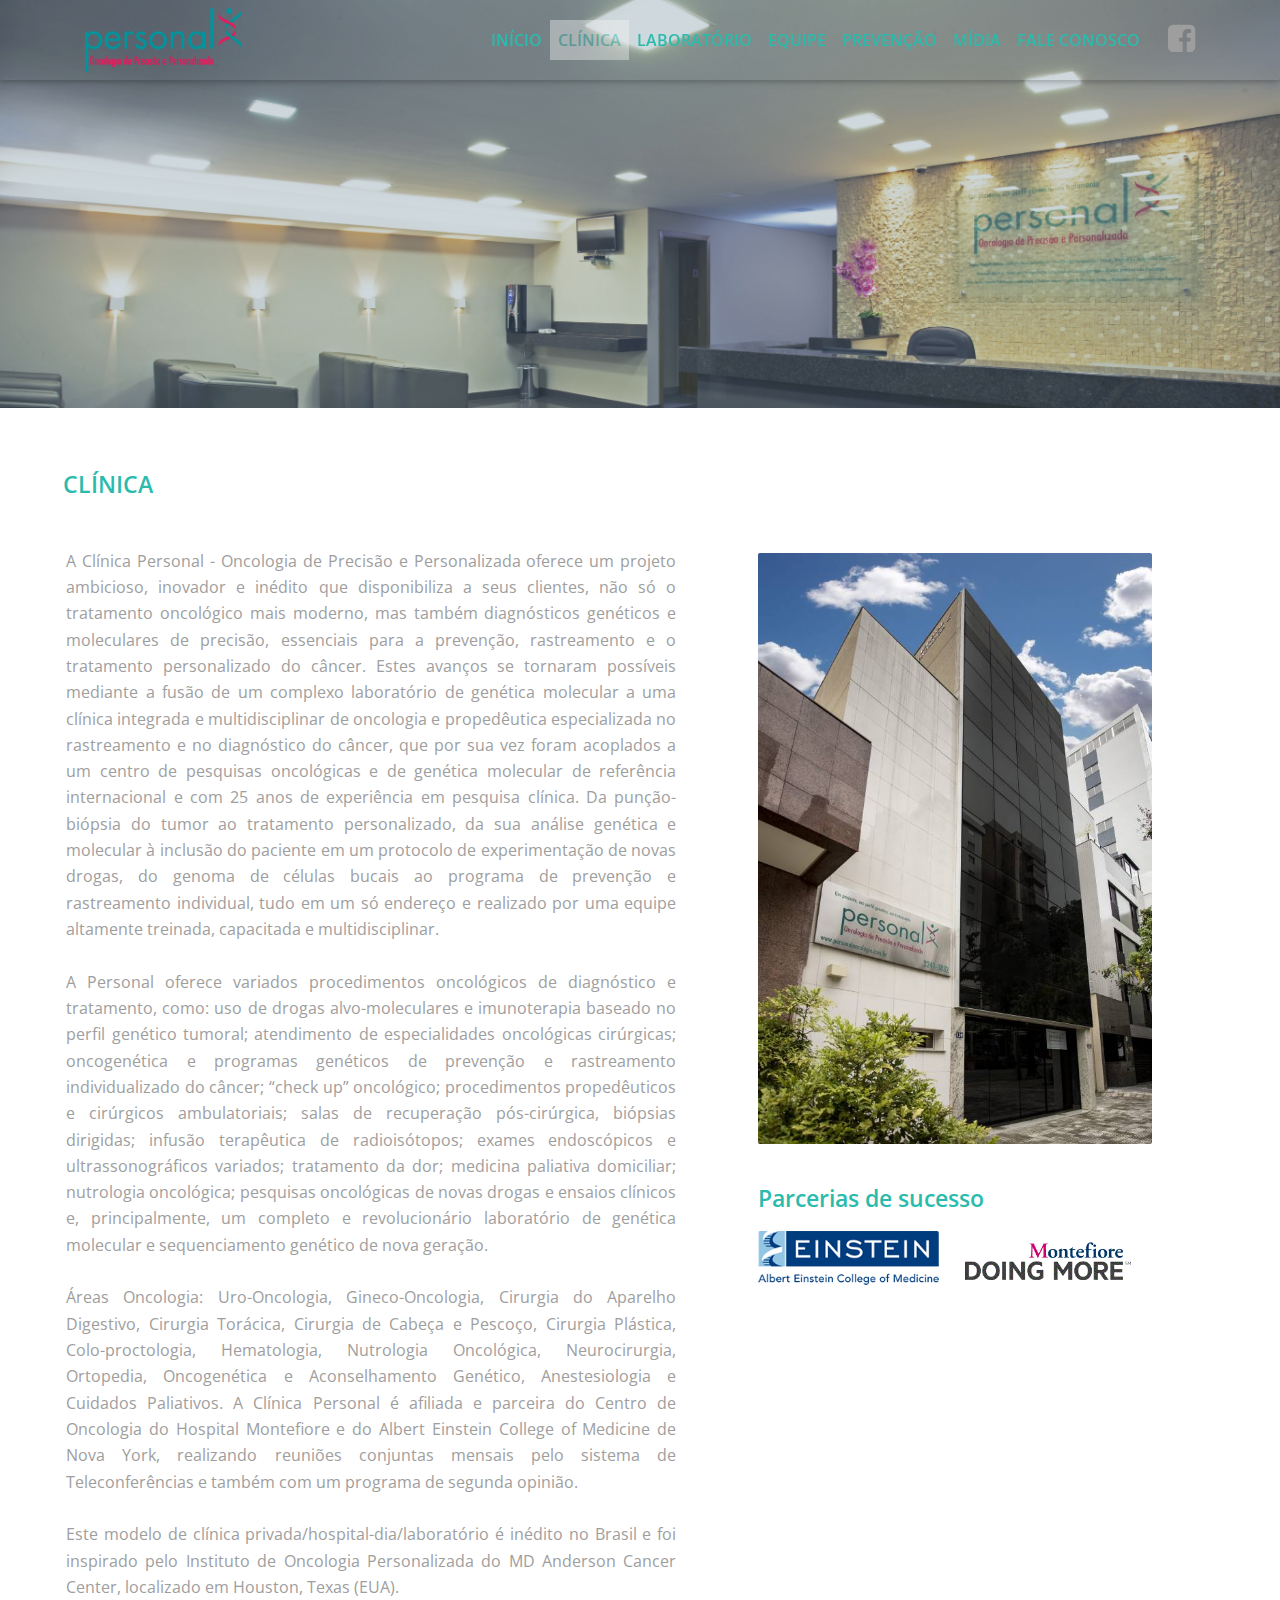
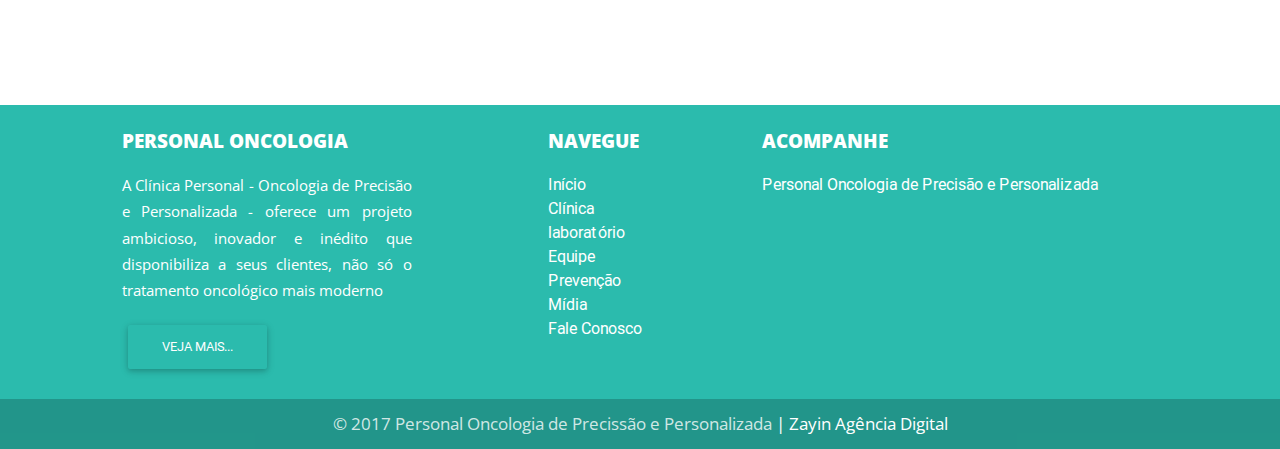
==== aclinica.html @ c96d5c92 "Clinica Personal Oncologia, envio base Material Design Bootstrap" ====
<!DOCTYPE html>
<html lang="en">

<head>

    <meta charset="utf-8">
    <meta name="viewport" content="width=device-width, initial-scale=1, shrink-to-fit=no">
    <meta http-equiv="x-ua-compatible" content="ie=edge">

    <title> Clínica | Personal - Oncologia de Precisão e Personalizada</title>

    <link rel="stylesheet" href="css/style.css">
    <link rel="stylesheet" href="css/midia.css">
    <link href="css/bootstrap.min.css" rel="stylesheet">
    <link href="css/mdb.min.css" rel="stylesheet">
    <link rel="stylesheet" href="https://maxcdn.bootstrapcdn.com/font-awesome/4.6.0/css/font-awesome.min.css">
    <link href="https://fonts.googleapis.com/css?family=Open+Sans:300,400,600,700" rel="stylesheet">


</head>

<body>
    <!--Navbar-->
    <nav class="navbar navbar-toggleable-md navbar-dark fixed-top scrolling-navbar">
        <div class="container">

            <div class="cont_lg">
                <a href="index" target="_top">
                    <img class="logo" src="img/logo_personal.png" alt="Personal Oncologia de Precisão e Personalizada - Belo Horizonte - MG"
                    /></a>
            </div>



            <button class="ajs_10 no_961" type="button" data-toggle="collapse" data-target="#navbarNav1" aria-controls="navbarNav1" aria-expanded="false"
                aria-label="Toggle navigation">
                <!--span class="navbar-toggler-icon"></span-->
                <i class="fa fa-navicon nodesk ver_991" aria-hidden="true"></i>
            </button>





            <div class="collapse navbar-collapse" id="navbarNav1">
                <ul class="navbar-nav mr-auto ajust_07">
                    <li class="nav-item"><a href="index" target="_top" class="nav-link">INÍCIO<span class="sr-only">(current)</span></a></li>
                    <li class="nav-item active"> <a href="aclinica" target="_top" class="nav-link">CLÍNICA</a></li>
                    <li class="nav-item"><a href="laboratorio" target="_top" class="nav-link">LABORATÓRIO</a></li>
                    <li class="nav-item"><a href="equipe" target="_top" class="nav-link">EQUIPE</a></li>
                    <li class="nav-item"><a href="prevencao" target="_top" class="nav-link">PREVENÇÃO</a></li>
                    <li class="nav-item"><a href="midia" target="_top" class="nav-link">MÍDIA</a></li>
                    <li class="nav-item"><a href="faleconosco" target="_top" class="nav-link">FALE CONOSCO</a></li>
                </ul>
            </div>
           
          <div class="no_facebook"> 
            <a href="https://www.facebook.com/personaloncologia/?fref=ts" target="_new">
                <i class="fa fa-facebook-square fa-2x cor_03" aria-hidden="true"></i></a>
          </div> 
        </div>
        <!--fin container-->
    </nav>
    <!--/.Navbar-->

    <div class="conteudo_1 view hm-bluegrey-light">
        <div class="mask flex-center">
            <!--p class="white-text titulo_gg">Zayin Agência Digital</p-->
        </div>
        <br><br><br><br><br><br><br><br><br><br><br>
        <br class="no_1280"><br class=" no_1280"><br><br><br>
        <br><br class="no_1280 "><br class="no_1280"><br class="no_1280"><br class="no_1280">
        <br><br class="no_1280"><br class=" no_1280"><br class=" no_1280"><br class="no_1280"><br class=" no_1280">
        <br><br class="no_320 no_1280"><br class="no_320 no_1280 ">
    </div>

    <div class="conteudo_2">
        <div class="container_01">

            <div class="grid_14 ajust_03">
                <div class="grid_8  ajust_02">
                    <p class="al_02 cor_02 titulo_g ajust_06">CLÍNICA</p>

                    <p class="al_02 cor_01 texto_01 ajust_04 cor_03">A Clínica Personal - Oncologia de Precisão e Personalizada oferece um projeto ambicioso, inovador e inédito
                        que disponibiliza a seus clientes, não só o tratamento oncológico mais moderno, mas também diagnósticos
                        genéticos e moleculares de precisão, essenciais para a prevenção, rastreamento e o tratamento personalizado
                        do câncer. Estes avanços se tornaram possíveis mediante a fusão de um complexo laboratório de genética
                        molecular a uma clínica integrada e multidisciplinar de oncologia e propedêutica especializada no
                        rastreamento e no diagnóstico do câncer, que por sua vez foram acoplados a um centro de pesquisas
                        oncológicas e de genética molecular de referência internacional e com 25 anos de experiência em pesquisa
                        clínica. Da punção-biópsia do tumor ao tratamento personalizado, da sua análise genética e molecular
                        à inclusão do paciente em um protocolo de experimentação de novas drogas, do genoma de células bucais
                        ao programa de prevenção e rastreamento individual, tudo em um só endereço e realizado por uma equipe
                        altamente treinada, capacitada e multidisciplinar.<br><br> A Personal oferece variados procedimentos
                        oncológicos de diagnóstico e tratamento, como: uso de drogas alvo-moleculares e imunoterapia baseado
                        no perfil genético tumoral; atendimento de especialidades oncológicas cirúrgicas; oncogenética e
                        programas genéticos de prevenção e rastreamento individualizado do câncer; “check up” oncológico;
                        procedimentos propedêuticos e cirúrgicos ambulatoriais; salas de recuperação pós-cirúrgica, biópsias
                        dirigidas; infusão terapêutica de radioisótopos; exames endoscópicos e ultrassonográficos variados;
                        tratamento da dor; medicina paliativa domiciliar; nutrologia oncológica; pesquisas oncológicas de
                        novas drogas e ensaios clínicos e, principalmente, um completo e revolucionário laboratório de genética
                        molecular e sequenciamento genético de nova geração.<br><br> Áreas Oncologia: Uro-Oncologia, Gineco-Oncologia,
                        Cirurgia do Aparelho Digestivo, Cirurgia Torácica, Cirurgia de Cabeça e Pescoço, Cirurgia Plástica,
                        Colo-proctologia, Hematologia, Nutrologia Oncológica, Neurocirurgia, Ortopedia, Oncogenética e Aconselhamento
                        Genético, Anestesiologia e Cuidados Paliativos. A Clínica Personal é afiliada e parceira do Centro
                        de Oncologia do Hospital Montefiore e do Albert Einstein College of Medicine de Nova York, realizando
                        reuniões conjuntas mensais pelo sistema de Teleconferências e também com um programa de segunda opinião.
                        <br><br> Este modelo de clínica privada/hospital-dia/laboratório é inédito no Brasil e foi inspirado
                        pelo Instituto de Oncologia Personalizada do MD Anderson Cancer Center, localizado em Houston, Texas
                        (EUA).
                    </p>

                </div>
                <!--fin grid_7-->
    

                    
                    <div class="grid_10 ajust_05"> 
                            <img src="img/4.jpg" alt="fachada da clínica Personal Oncologia" />
                

                    <div class="grid_15 ajust_68">
                       
                         <p class="titulo_g cor_02 al_02">Parcerias de sucesso</p>

                          <div class="grid_7 ajs_19">
                              <a href="http://www.einstein.yu.edu/about/contact-us.asp" target="_new">
                                <img src="img/einstein-logo.png" alt="Parceiro do Albert Einstein College of Medicine de Nova York, EUA" /></a>
                          </div>

                          <div class="grid_7 ajust_69">
                              <a href="http://www.montefiore.org" target="_new">
                                <img src="img/logo.gif" alt="Parceiro do Centro de Oncologia do Hospital Montefiore" /></a>
                          </div>
                       
                      </div><!--fin grid_15-->
                    </div><!--fin grid_10-->


                    <!--div class="grid_8 ajust_21 bk_color_2">
                        <div class="grid_3 ajust_23 bk_color_3">
                            <a href="http://www.einstein.yu.edu/about/contact-us.asp" target="_new">
                                <img src="img/einstein-logo.png" alt="Parceiro do Albert Einstein College of Medicine de Nova York, EUA" /></a>
                        </div>

                        <div class="grid_4 ajust_22 bk_color_3">
                            <a href="http://www.montefiore.org" target="_new">
                                <img src="img/logo.gif" alt="Parceiro do Centro de Oncologia do Hospital Montefiore" /></a>
                        </div>
                    </div-->    
            </div><!--fin grid_14-->
        </div><!--fin container-fluid-->
    </div><!--fin conteudo_2-->



    <footer class="page-footer center-on-small-only">
        <!--Footer Links-->
        <div class="container-fluid">
            <div class="row">

                <!--First column-->
                <div class="col-md-3 offset-lg-1 hidden-lg-down">
                    <p class="titulo_f"><strong>PERSONAL ONCOLOGIA</strong></p>
                    <p class="texto_03 al_02">A Clínica Personal - Oncologia de Precisão e Personalizada - oferece um projeto ambicioso, inovador e
                        inédito que disponibiliza a seus clientes, não só o tratamento oncológico mais moderno</p>
                    <a target="_top" href="aclinica" class="btn default-color">Veja mais...</a>
                </div>
                <!--/.First column-->

                <hr class="hidden-md-up">
                <!--Second column-->
                <div class="col-lg-2 col-md-4 offset-lg-1 corrige_01">
                    <p class="titulo_f"><strong>NAVEGUE</strong></p>
                    <ul>
                        <li><a href="inicio" target="_top">Início</a></li>
                        <li><a href="aclinica" target="_top">Clínica</a></li>
                        <li><a href="laboratorio" translate="_top">laboratório</a></li>
                        <li><a href="equipe" target="_top">Equipe</a></li>
                        <li><a href="prevencao" target="_top">Prevenção</a></li>
                        <li><a href="midia" target="_top">Mídia</a></li>
                        <li><a href="faleconosco" target="_top">Fale Conosco</a></li>
                    </ul>
                </div>
                <!--/.Second column-->

                <hr class="hidden-md-up">

                <!--Fourth column-->
                <div class="col-lg-4 col-md-8 ver_facebook">
                    <p class="titulo_f"><strong>ACOMPANHE</strong></p>


                    <div class="fb-page" data-href="https://www.facebook.com/personaloncologia/?fref=ts" data-small-header="false" data-adapt-container-width="true"
                        data-hide-cover="false" data-show-facepile="true">
                        <blockquote cite="https://www.facebook.com/personaloncologia/?fref=ts" class="fb-xfbml-parse-ignore"><a href="https://www.facebook.com/personaloncologia/?fref=ts">Personal Oncologia de Precisão e Personalizada</a></blockquote>
                    </div>
                </div>
                <!--/.Fourth column-->

            </div>
        </div>
        <!--/.Footer Links-->

        <br>


        <!--Copyright-->
        <div class="footer-copyright">
            <div class="container-fluid">
                <p>© 2017 Personal Oncologia de Precissão e Personalizada <a href="http://www.zayin.site"> | Zayin Agência Digital</a></p>

            </div>
        </div>
        <!--/.Copyright-->

    </footer>
    <!--/.Footer-->

    <!-- SCRIPTS -->
    <script type="text/javascript" src="js/jquery-2.2.3.min.js"></script>
    <script type="text/javascript" src="js/tether.min.js"></script>
    <script type="text/javascript" src="js/bootstrap.min.js"></script>
    <script type="text/javascript" src="js/mdb.min.js"></script>

    <script>
        $('.carousel').carousel({
            interval: 5000
        })
    </script>

    <div id="fb-root"></div>
    <script>
            (function (d, s, id) {
                var js, fjs = d.getElementsByTagName(s)[0];
                if (d.getElementById(id)) return;
                js = d.createElement(s); js.id = id;
                js.src = "//connect.facebook.net/pt_BR/sdk.js#xfbml=1&version=v2.8";
                fjs.parentNode.insertBefore(js, fjs);
            }(document, 'script', 'facebook-jssdk'));
    </script>

</body>

</html>
---- css/style.css ----
html,
body,
.view{height:100%;}
.nav-item a{font-family:'Open Sans', sans-serif;font-weight:600;}
.navbar{background-color:transparent;color:#333;}
.scrolling-navbar{-webkit-transition:background .5s ease-in-out, padding .5s ease-in-out;-moz-transition:background .5s ease-in-out, padding .5s ease-in-out;transition:background .5s ease-in-out, padding .5s ease-in-out;}
.top-nav-collapse{background-color:#fff;}
footer.page-footer{background-color:#2BBBAD;margin-top:0;}
@media only screen and (max-width:768px){.navbar{background-color:#4B515D;}
}
.carousel,
.carousel-item,
.active{height:100%;}
.carousel-inner{height:100%;}
.flex-center{color:#fff;}
.carousel-caption_01{position:absolute;right:15%;bottom:180px;right:10%;z-index:10;padding-top:20px;padding-bottom:20px;color:#fff;text-align:center;}
@media (min-width:776px){.carousel .view ul li{display:inline;}
.carousel .view .full-bg-img ul li .flex-item{margin-bottom:1.5rem;}
}
.fa-2x{font-size:1.511em;}
.fa-facebook-square{color:#333;}
.titulo_gg{font-family:'Open Sans', sans-serif;font-size:2.365em;line-height:2.945rem;}
.titulo_g{font-family:'Open Sans', sans-serif;font-size:1.465em;font-weight:600;line-height:1.945rem;}
.titulo_f{font-family:'Open Sans', sans-serif;font-size:1.165em;font-weight:600;line-height:1.945rem;}
.texto_01{font-family:'Open Sans', sans-serif;font-size:1.015em;line-height:1.645rem;}
.texto_02{font-family:'Open Sans', sans-serif;font-size:1.015em;line-height:1.445rem;}
.texto_03{font-family:'Open Sans', sans-serif;font-size:0.955em;line-height:1.645rem;}
.texto_04{font-family:'Open Sans', sans-serif;font-weight:600;font-size:1.015em;line-height:1.645rem;}
.texto_05{font-family:'Open Sans', sans-serif;font-size:0.969em;line-height:1.645rem;}
p{font-family:'Open Sans', sans-serif;font-size:1.045em;}
.bk_color_1{background-color:#FFF;}
.bk_color_2{background-color:goldenrod;}
.bk_color_3{background-color:mediumpurple;}
.bk_color_4{background-color:#2BBBAD;}
.cor_01{color:#FFF;}
.cor_02{color:#2BBBAD;}
.cor_03{color:#9e9e9e;}
.cor_04{color:#666666;}
.form3{margin:0 0 0;}
.nav-item{color:#333;}
.al_01{text-align:center;}
.al_02{text-align:justify;}
.al_03{text-align:left;}
.al_04{text-align:right;}
.ajust_01{margin:0 12% 0;}
.ajust_02{margin:3% 1% 0;padding-bottom:3%;}
.ajust_03{margin:2% 3.5% 0;padding-bottom:3%;}
.ajust_04{margin:6% 0 0;padding:1.5%;}
.ajust_05{margin:10% 6% 0;}
.ajust_06{margin:0 1% 0;}
.ajust_07{margin:0 26% 0;}
.ajust_08{margin:2% 3.5% 0;padding-bottom:3%;}
.ajust_09{margin:3% 1% 0;padding-bottom:3%;}
.ajust_10{margin:2% 1% 0;}
.ajust_11{margin:2% 0 0;padding:1.5%;}
.ajust_12{margin:2% 0 0;padding-bottom:2%;}
.ajust_13{margin:15% 4% 0;}
.ajust_14{margin:5% 0 0;padding-bottom:3%;}
.ajust_15{margin:3% 0 0;padding-bottom:3%;}
.ajust_16{margin:0 0 0;}
.ajust_17{margin:0 5% 0;padding-bottom:1%;}
.ajust_18{margin:5% 4% 0;padding-bottom:6%;}
.ajust_19{margin:0 2% 0;}
.ajust_20{margin:0 2% 0;}

.ajust_21{margin: 0 0 0;}
.ajust_22{margin: 30% 20% 0;}
.ajust_23{margin: 0 0 0;}

.ajust_24{margin:3% 5% 0;}
.ajust_25{margin:3% 3% 0;}
.ajust_26{margin:26% 0 0;}
.ajust_27{margin:0 8% 0;}
.ajust_28{margin:1% 3.5% 0;padding-bottom:2%;}
.ajust_29{margin:2% 1% 0;}
.ajust_30{margin:3.5% 1% 0;}
.ajust_31{margin:3.5% 5% 0;}
.ajust_32{margin:5% 0 0;}
.ajust_33{margin:0 11% 0;}
.ajust_34{margin:2% 5% 0;}
.ajust_35{margin:2% 1% 0;}
.ajust_36{margin:0 0 0;padding:1.5%;}
.ajust_37{margin:2% 3.5% 0;padding-bottom:3%;}
.ajust_38{margin:2% 4% 0;padding-bottom:6%;}
.ajust_39{width:20%;margin:0 20% 0;}
.ajust_40{width:100%;}
.ajust_41{margin:50% 0 0;padding-bottom:3%}
.ajust_42{margin:10% 2% 0;}
.ajust_43{margin:1% 3.5% 0;padding-bottom:2%;}
.ajust_44{margin:2% 1% 0;}
.ajust_45{margin:2% 1% 0;}
.ajust_46{margin:0 0 0;}
.ajust_47{margin:0 1% 0;}
.ajust_48{margin:0 1% 0;}
.ajust_49{margin:0 4% 0;}
.ajust_50{margin:0 10% 0;}
.ajust_51{margin:2% 0 0;}
.ajust_52{margin:0 10% 0;}
.ajust_53{margin:0 0 0;}
.ajust_54{margin:0 1.5% 0;}
.ajust_55{margin:0 0 0;}
.ajust_56{margin:0 0 0;}
.ajust_57{margin:3% 0 0;padding-bottom:6%;}
.ajust_58{margin:0 4.5% 0;}
.ajust_59{margin:2% 4.5% 0;}
.ajust_60{margin:5% 0 0;}
.ajust_61{margin:8% 3% 0;}
.ajust_62{margin:0 7% 0;}
.ajust_63{margin:0 18% 0;}
.ajust_64{margin:0 1% 0;padding-bottom:2%;}
.ajust_65{margin:0 41% 0;}
.ajust_66{margin:2% 0 0;}
.ajust_67{margin:5% 7.5% 0;padding:0.5%}
.ajust_67:hover{background-color:lightseagreen;}
.ajust_67:hover p{background-color:lightseagreen;color:white;}


.ajust_68{ margin: 10% 0 0;}
.ajust_69{ margin: 0 5% 0;}


.vd{width:100%;}
.vd:hover{background-color:#333;}
.cont_lg{width:17%;height:auto;margin:0 0 0;}
.conteudo_1{width:100%;height:auto;background-image:url(../img/7.jpg);background-size:10768px 7350px;background-position:50% 0px;-webkit-background-size:cover;-moz-background-size:cover;-o-background-size:cover;background-size:cover;}
.conteudo_2{width:100%;height:auto;background-color:#fff;}
.conteudo_3{width:100%;height:auto;background-image:url(../img/8.jpg);background-size:10768px 7350px;background-position:50% -250px;-webkit-background-size:cover;-moz-background-size:cover;-o-background-size:cover;background-size:cover;}
.conteudo_4{width:100%;height:auto;background-color:#e8195a;}
.conteudo_5{width:100%;height:auto;background-color:#fff;}
.conteudo_6{width:100%;height:auto;background-color:#fff;}
.conteudo_7{width:100%;height:auto;background-image:url(../img/36.jpg);background-size:10768px 7350px;background-position:50% 0px;-webkit-background-size:cover;-moz-background-size:cover;-o-background-size:cover;background-size:cover;}
.conteudo_8{width:100%;height:auto;background-color:#fff;}
.conteudo_9{width:100%;height:auto;background-image:url(../img/91.jpg);background-size:10768px 7350px;background-position:50% 0px;padding-bottom:10%;-webkit-background-size:cover;-moz-background-size:cover;-o-background-size:cover;background-size:cover;}
.conteudo_10{width:100%;height:auto;background-color:#fff;}
.conteudo_11{width:100%;height:auto;background-color:#fff;}
.conteudo_12{width:100%;height:auto;background-image:url(../img/90.jpg);background-size:10768px 7350px;background-position:50% -58px;padding-bottom:3%;-webkit-background-size:cover;-moz-background-size:cover;-o-background-size:cover;background-size:cover;}
.mm{width:100%;height:450px;margin:0 0 0;}
.conteudo_13{width:100%;height:auto;}
.conteudo_14{width:100%;height:auto;background-color:#fff;}
.conteudo_15{width:100%;height:auto;background-image:url(../img/40.jpg);background-size:10768px 7350px;background-position:50% -58px;-webkit-background-size:cover;-moz-background-size:cover;-o-background-size:cover;background-size:cover;}
.conteudo_16{width:100%;height:auto;background-color:#fff;}
.conteudo_17{width:100%;height:auto;background-color:#fff;}
.icone_01{width:22%;}
.icone_02{width:15%;}
.icone_03{width:24%;margin-right:0.041%;margin-bottom:.041%;float:left;display:block;}
.grid_1{width:5.405%;}
.grid_2{width:12.162%;}
.grid_3{width:18.918%;}
.grid_4{width:25.675%;}
.grid_5{width:32.432%;}
.grid_6{width:39.189%;}
.grid_7{width:45.945%;}
.grid_8{width:52.702%;}
.grid_9{width:59.459%;}
.grid_10{width:66.216%;}
.grid_11{width:72.972%;}
.grid_12{width:79.729%;}
.grid_13{width:86.486%;}
.grid_14{width:93.243%;}
.grid_15{width:100%;}
.container_01{width:100%;max-width:1480px;padding:0 0 0;margin:auto;overflow:auto;}
.container_01:last-child{margin-right:0!important;}
.fright{float:right;}
.grid_1,
.grid_2,
.grid_3,
.grid_4,
.grid_5,
.grid_6,
.grid_7,
.grid_8,
.grid_9,
.grid_10,
.grid_11,
.grid_12,
.grid_13,
.grid_14,
.grid_15{margin-right:0.041%;margin-bottom:.041%;float:left;display:block;}
img, object{max-width:100%;min-width:100%;height:auto;}
---- css/midia.css ----
@media screen and (min-width:2801px) and (max-width:3500px){.no_961{display:none;}
.nodesk{display:none}
.no_1280{display:none;}
.conteudo_1{width:100%;height:auto;background-image:url(../img/7.jpg);background-size:10768px 7350px;background-position:50% -410px;-webkit-background-size:cover;-moz-background-size:cover;-o-background-size:cover;background-size:cover;}
.ajust_05{width:33%;}
.ajust_21{margin:4% 6% 0;}
.ajust_23{width:35%;}
/*.ajust_22{width:35%;margin:0 15% 0;}*/
.conteudo_3{width:100%;height:auto;background-image:url(../img/8.jpg);background-size:10768px 7350px;background-position:50% -670px;-webkit-background-size:cover;-moz-background-size:cover;-o-background-size:cover;background-size:cover;}
.conteudo_15{width:100%;height:auto;background-image:url(../img/40.jpg);background-size:10768px 7350px;background-position:50% -58px;-webkit-background-size:cover;-moz-background-size:cover;-o-background-size:cover;background-size:cover;}
.conteudo_12{width:100%;height:auto;background-image:url(../img/90.jpg);background-size:10768px 7350px;background-position:50% -68px;padding-bottom:15%;-webkit-background-size:cover;-moz-background-size:cover;-o-background-size:cover;background-size:cover;}
}
@media screen and (min-width:2561px) and (max-width:2800px){.no_961{display:none;}
.nodesk{display:none}
.no_1280{display:none;}
.conteudo_1{width:100%;height:auto;background-image:url(../img/7.jpg);background-size:10768px 7350px;background-position:50% -410px;-webkit-background-size:cover;-moz-background-size:cover;-o-background-size:cover;background-size:cover;}
.ajust_05{width:33%;}
.ajust_21{margin:4% 6% 0;}
.ajust_23{width:35%;}
/*.ajust_22{width:35%;margin:0 15% 0;}*/
.conteudo_3{width:100%;height:auto;background-image:url(../img/8.jpg);background-size:10768px 7350px;background-position:50% -670px;-webkit-background-size:cover;-moz-background-size:cover;-o-background-size:cover;background-size:cover;}
.conteudo_15{width:100%;height:auto;background-image:url(../img/40.jpg);background-size:10768px 7350px;background-position:50% -58px;-webkit-background-size:cover;-moz-background-size:cover;-o-background-size:cover;background-size:cover;}
.conteudo_12{width:100%;height:auto;background-image:url(../img/90.jpg);background-size:10768px 7350px;background-position:50% -68px;padding-bottom:15%;-webkit-background-size:cover;-moz-background-size:cover;-o-background-size:cover;background-size:cover;}
}
@media screen and (min-width:2200px) and (max-width:2560px){.no_961{display:none;}
.nodesk{display:none}
.no_1280{display:none;}
.conteudo_1{width:100%;height:auto;background-image:url(../img/7.jpg);background-size:10768px 7350px;background-position:50% -410px;-webkit-background-size:cover;-moz-background-size:cover;-o-background-size:cover;background-size:cover;}
.ajust_05{width:33%;}
.ajust_21{margin:4% 6% 0;}
.ajust_23{width:35%;}
/*.ajust_22{width:35%;margin:0 15% 0;}*/
.conteudo_3{width:100%;height:auto;background-image:url(../img/8.jpg);background-size:10768px 7350px;background-position:50% -670px;-webkit-background-size:cover;-moz-background-size:cover;-o-background-size:cover;background-size:cover;}
.conteudo_7{width:100%;height:auto;background-image:url(../img/36.jpg);background-size:10768px 7350px;background-position:50% 0px;padding-bottom:5%;-webkit-background-size:cover;-moz-background-size:cover;-o-background-size:cover;background-size:cover;}
.conteudo_15{width:100%;height:auto;background-image:url(../img/40.jpg);background-size:10768px 7350px;background-position:50% -58px;-webkit-background-size:cover;-moz-background-size:cover;-o-background-size:cover;background-size:cover;}
.conteudo_12{width:100%;height:auto;background-image:url(../img/90.jpg);background-size:10768px 7350px;background-position:50% -68px;padding-bottom:15%;-webkit-background-size:cover;-moz-background-size:cover;-o-background-size:cover;background-size:cover;}
}
@media screen and (min-width:1889px) and (max-width:2199px){.no_961{display:none;}
.nodesk{display:none}
.no_1280{display:none;}
.conteudo_1{width:100%;height:auto;background-image:url(../img/7.jpg);background-size:10768px 7350px;background-position:25% -270px;-webkit-background-size:cover;-moz-background-size:cover;-o-background-size:cover;background-size:cover;}
.ajust_05{width:33%;}
.ajust_21{margin:4% 6% 0;}
.ajust_23{width:35%;}
/*.ajust_22{width:35%;margin:0 15% 0;}*/
.conteudo_3{width:100%;height:auto;background-image:url(../img/8.jpg);background-size:10768px 7350px;background-position:50% -470px;-webkit-background-size:cover;-moz-background-size:cover;-o-background-size:cover;background-size:cover;}
.conteudo_15{width:100%;height:auto;background-image:url(../img/40.jpg);background-size:10768px 7350px;background-position:50% -58px;-webkit-background-size:cover;-moz-background-size:cover;-o-background-size:cover;background-size:cover;}
.conteudo_12{width:100%;height:auto;background-image:url(../img/90.jpg);background-size:10768px 7350px;background-position:50% -68px;padding-bottom:15%;-webkit-background-size:cover;-moz-background-size:cover;-o-background-size:cover;background-size:cover;}
}
@media screen and (min-width:1771px) and (max-width:1888px){.no_961{display:none;}
.nodesk{display:none}
.no_1280{display:none;}
.conteudo_1{width:100%;height:auto;background-image:url(../img/7.jpg);background-size:10768px 7350px;background-position:25% -270px;-webkit-background-size:cover;-moz-background-size:cover;-o-background-size:cover;background-size:cover;}
.ajust_05{width:33%;}
.ajust_21{margin:4% 6% 0;}
.ajust_23{width:35%;}
/*.ajust_22{width:35%;margin:0 15% 0;}*/
.conteudo_3{width:100%;height:auto;background-image:url(../img/8.jpg);background-size:10768px 7350px;background-position:50% -470px;-webkit-background-size:cover;-moz-background-size:cover;-o-background-size:cover;background-size:cover;}
}
@media screen and (min-width:1601px) and (max-width:1770px){.no_961{display:none;}
.nodesk{display:none}
.no_1280{display:none;}
.conteudo_1{width:100%;height:auto;background-image:url(../img/7.jpg);background-size:10768px 7350px;background-position:25% -270px;-webkit-background-size:cover;-moz-background-size:cover;-o-background-size:cover;background-size:cover;}
.ajust_05{width:33%;}
.ajust_21{margin:4% 6% 0;}
.ajust_23{width:35%;}
/*.ajust_22{width:35%;margin:0 15% 0;}*/
.conteudo_3{width:100%;height:auto;background-image:url(../img/8.jpg);background-size:10768px 7350px;background-position:50% -470px;-webkit-background-size:cover;-moz-background-size:cover;-o-background-size:cover;background-size:cover;}
}
@media screen and (max-width:1600px){.no_961{display:none;}
.nodesk{display:none}
.no_1280{display:none;}
.conteudo_1{width:100%;height:auto;background-image:url(../img/7.jpg);background-size:10768px 7350px;background-position:25% -270px;-webkit-background-size:cover;-moz-background-size:cover;-o-background-size:cover;background-size:cover;}
.ajust_05{width:33%;}
.ajust_21{margin:4% 6% 0;}
.ajust_23{width:35%;}
/*.ajust_22{width:35%;margin:0 15% 0;}*/
.conteudo_3{width:100%;height:auto;background-image:url(../img/8.jpg);background-size:10768px 7350px;background-position:50% -470px;-webkit-background-size:cover;-moz-background-size:cover;-o-background-size:cover;background-size:cover;}
}
@media screen and (min-width:1481px) and (max-width:1599px){.no_961{display:none;}
.nodesk{display:none}
.no_1280{display:none;}
.conteudo_1{width:100%;height:auto;background-image:url(../img/7.jpg);background-size:10768px 7350px;background-position:25% -180px;-webkit-background-size:cover;-moz-background-size:cover;-o-background-size:cover;background-size:cover;}
.ajust_05{width:33%;}
.ajust_21{margin:4% 6% 0;}
.ajust_23{width:35%;}
/*.ajust_22{width:35%;margin:0 15% 0;}*/
}
@media screen and (min-width:1441px) and (max-width:1480px){.no_961{display:none;}
.nodesk{display:none}
.no_1280{display:none;}
.conteudo_1{width:100%;height:auto;background-image:url(../img/7.jpg);background-size:10768px 7350px;background-position:25% -180px;-webkit-background-size:cover;-moz-background-size:cover;-o-background-size:cover;background-size:cover;}
.ajust_05{width:36%;}
.ajust_21{margin:4% 6% 0;}
.ajust_23{width:35%;}
/*.ajust_22{width:35%;margin:0 15% 0;}*/
}
@media screen and (min-width:1371px) and (max-width:1439px){.nodesk{display:none}
.no_1280{display:none;}
.conteudo_1{width:100%;height:auto;background-image:url(../img/7.jpg);background-size:10768px 7350px;background-position:25% -180px;-webkit-background-size:cover;-moz-background-size:cover;-o-background-size:cover;background-size:cover;}
.ajust_05{width:39%;}
.ajust_21{margin:4% 6% 0;}
}
@media screen and (min-width:1301px) and (max-width:1370px){.nodesk{display:none}
.no_1280{display:none;}
.conteudo_1{width:100%;height:auto;background-image:url(../img/7.jpg);background-size:10768px 7350px;background-position:25% -180px;-webkit-background-size:cover;-moz-background-size:cover;-o-background-size:cover;background-size:cover;}
.ajust_21{margin:9% 6% 0;}
}
@media screen and (min-width:1280px) and (max-width:1300px){.no_961{display:none;}
.nodesk{display:none}
.no_1280{display:none;}
.conteudo_1{width:100%;height:auto;background-image:url(../img/7.jpg);background-size:10768px 7350px;background-position:50% -120px;-webkit-background-size:cover;-moz-background-size:cover;-o-background-size:cover;background-size:cover;}

.ajs_08{ margin: 2.5% 0 0;}
.ajs_18{ margin: 0 0 0;}
}
@media screen and (min-width:1200px) and (max-width:1279px){.no_1280{display:none;}
.conteudo_1{width:100%;height:auto;background-image:url(../img/7.jpg);background-size:10768px 7350px;background-position:25% -160px;-webkit-background-size:cover;-moz-background-size:cover;-o-background-size:cover;background-size:cover;}
.ajust_05{margin:11% 3% 0;}
.ajust_21{margin:18% 3% 0;}
.conteudo_3{width:100%;height:auto;background-image:url(../img/8.jpg);background-size:10768px 7350px;background-position:50% -290px;-webkit-background-size:cover;-moz-background-size:cover;-o-background-size:cover;background-size:cover;}
}
@media screen and (min-width:1025px) and (max-width:1199px){.no_961{display:none;}
.ver_1024{display:block;}
.no_1024{display:none;}
.no_1280{display:none;}
.ajs_14{width:20%;}
.corrige_01{text-align:left;}
.ajust_07{margin:0 15% 0;}
.ajs_13{margin:6.7% 0 0;}
.carousel-caption_01{position:absolute;right:10%;bottom:90px;z-index:10;padding-top:20px;padding-bottom:20px;color:#fff;text-align:center;}
.conteudo_1{width:100%;height:auto;background-image:url(../img/7.jpg);background-size:10768px 7350px;background-position:1025px -80px;-webkit-background-size:cover;-moz-background-size:cover;-o-background-size:cover;background-size:cover;}
.conteudo_3{width:100%;height:auto;background-image:url(../img/8.jpg);background-size:10768px 7350px;background-position:50% -190px;-webkit-background-size:cover;-moz-background-size:cover;-o-background-size:cover;background-size:cover;}
.ajust_13{margin:6% 2% 0;}
.ajust_24{width:98%;}
.ajust_25{width:100%;margin:0 5% 0;}
.ajs_03{width:60%;margin:3% 0 0;}
.ajust_27{width:100%;margin:3% 0 0;padding-bottom:6%;}
.ajust_26{width:100%;}
.ajust_54{width:100%;margin:4% 1.5% 0;}
}
@media screen and (max-width:1024px){.ver_1024{display:block;}
.no_1024{display:none;}
.no_1280{display:none;}
.ajs_14{width:20%;}
.corrige_01{text-align:left;}
.ajust_07{margin:0 15% 0;}
.ajs_13{margin:6.7% 0 0;}
.carousel-caption_01{position:absolute;right:10%;bottom:90px;z-index:10;padding-top:20px;padding-bottom:20px;color:#fff;text-align:center;}
.conteudo_1{width:100%;height:auto;background-image:url(../img/7.jpg);background-size:10768px 7350px;background-position:1024px -80px;-webkit-background-size:cover;-moz-background-size:cover;-o-background-size:cover;background-size:cover;}
.conteudo_3{width:100%;height:auto;background-image:url(../img/8.jpg);background-size:10768px 7350px;background-position:50% -190px;-webkit-background-size:cover;-moz-background-size:cover;-o-background-size:cover;background-size:cover;}
.ajust_13{margin:6% 2% 0;}
.ajust_24{width:98%;}
.ajust_25{width:100%;margin:0 5% 0;}
.ajs_03{width:60%;margin:3% 0 0;}
.ajust_27{width:100%;margin:3% 0 0;padding-bottom:6%;}
.ajust_26{width:100%;}
.ajust_54{width:100%;margin:4% 1.5% 0;}
}
@media screen and (min-width:992px) and (max-width:1023px){.titulo_g{font-size:1.345em;}
.ver_1024{display:block;}
.no_1024{display:none;}
.no_1280{display:none;}
.ajs_14{width:20%;}
.corrige_01{text-align:left;}
.ajs_13{margin:6.7% 0 0;}
.carousel-caption_01{position:absolute;right:10%;bottom:90px;z-index:10;padding-top:20px;padding-bottom:20px;color:#fff;text-align:center;}
.conteudo_1{width:100%;height:auto;background-image:url(../img/7.jpg);background-size:10768px 7350px;background-position:992px -80px;-webkit-background-size:cover;-moz-background-size:cover;-o-background-size:cover;background-size:cover;}
.conteudo_3{width:100%;height:auto;background-image:url(../img/8.jpg);background-size:10768px 7350px;background-position:50% -190px;-webkit-background-size:cover;-moz-background-size:cover;-o-background-size:cover;background-size:cover;}
.ajust_13{margin:4% 2% 0;}
.ajust_54{width:100%;margin:4% 1.5% 0;}
.conteudo_7{width:100%;height:auto;background-image:url(../img/36.jpg);background-size:10768px 7350px;background-position:50% 0px;padding-bottom:3%;-webkit-background-size:cover;-moz-background-size:cover;-o-background-size:cover;background-size:cover;}
}
@media screen and (min-width:961px) and (max-width:991px){.titulo_g{font-size:1.345em;}
.ver_991{display:block;}
.no_facebook{display:none;}
.navbar{background-color:#FFF;}
.cont_lg{width:16%;}
.no_961{display:block;}
.grid_2{width:40%;margin:0 0 0;}
.ajust_07{margin:10% 0 0;}
.ajs_10{float:right;margin-top:-6%;}
.ajs_13{margin:9% 0 0;}
.icone_03{padding:1.5%;font-size:0.955em;}
.ajust_24{width:98%;}
.ajust_25{width:100%;margin:0 5% 0;}
.ajs_03{width:60%;margin:3% 0 0;}
.ajust_27{width:100%;margin:3% 0 0;padding-bottom:6%;}
.ajust_26{width:100%;}
.ajust_54{width:100%;margin:4% 1.5% 0;}
.conteudo_7{width:100%;height:auto;background-image:url(../img/36.jpg);background-size:10768px 7350px;background-position:50% 60px;-webkit-background-size:cover;-moz-background-size:cover;-o-background-size:cover;background-size:cover;}
}
@media screen and (max-width:960px){.titulo_g{font-size:1.345em;}
.ver_991{display:block;}
.no_facebook{display:none;}
.navbar{background-color:#FFF;}
.cont_lg{width:16%;}
.no_961{display:block;}
.grid_2{width:40%;margin:0 0 0;}
.ajust_07{margin:10% 0 0;}
.ajs_10{float:right;margin-top:-6%;}
.ajs_13{margin:9% 0 0;}
.icone_03{padding:1.5%;font-size:0.955em;}
.ajust_24{width:98%;}
.ajust_25{width:100%;margin:0 5% 0;}
.ajs_03{width:60%;margin:3% 0 0;}
.ajust_27{width:100%;margin:3% 0 0;padding-bottom:6%;}
.ajust_26{width:100%;}
.ajust_54{width:100%;margin:4% 1.5% 0;}
.conteudo_7{width:100%;height:auto;background-image:url(../img/36.jpg);background-size:10768px 7350px;background-position:50% 60px;-webkit-background-size:cover;-moz-background-size:cover;-o-background-size:cover;background-size:cover;}
}
@media screen and (min-width:860px) and (max-width:959px){.titulo_g{font-size:1.345em;}
.ver_991{display:block;}
.no_facebook{display:none;}
.navbar{background-color:#FFF;}
.cont_lg{width:16%;}
.no_961{display:block;}
.grid_2{width:40%;margin:0 0 0;}
.ajust_07{margin:10% 0 0;}
.ajs_10{float:right;margin-top:-6%;}
.ajs_13{margin:9% 0 0;}
.icone_03{padding:1.5%;font-size:0.955em;}
.conteudo_1{width:100%;height:auto;background-image:url(../img/7.jpg);background-size:10768px 7350px;background-position:860px 0;-webkit-background-size:cover;-moz-background-size:cover;-o-background-size:cover;background-size:cover;}
.conteudo_3{width:100%;height:auto;background-image:url(../img/8.jpg);background-size:10768px 7350px;background-position:25% -120px;-webkit-background-size:cover;-moz-background-size:cover;-o-background-size:cover;background-size:cover;}
.ajs_01{width:100%;margin:0 0 0;}
.ajs_02{width:95%;padding-bottom:15%;}
.ajust_05{ width: 40%;}
.ajust_10{margin:5% 0 0;padding-bottom:5%;text-align:left;}
.ajust_34{width:100%;margin:5% 4% 0;text-align:left;padding-bottom:5%;}
.ajust_24{width:98%;}
.ajust_25{width:100%;}
.ajs_03{width:60%;margin:3% 0 0;}
.ajust_27{width:100%;margin:3% 0 0;padding-bottom:6%;}
.ajust_26{width:100%;margin:30% 0 0;}
.ajust_54{width:100%;margin:4% 1.5% 0;}
.conteudo_7{width:100%;height:auto;background-image:url(../img/36.jpg);background-size:10768px 7350px;background-position:50% 60px;-webkit-background-size:cover;-moz-background-size:cover;-o-background-size:cover;background-size:cover;}
}
@media screen and (min-width:821px) and (max-width:859px){.titulo_g{font-size:1.345em;}
.ver_991{display:block;}
.no_facebook{display:none;}
.navbar{background-color:#FFF;}
.cont_lg{width:20%;}
.no_961{display:block;}
.grid_2{width:40%;margin:0 0 0;}
.ajust_07{margin:10% 0 0;}
.ajs_10{float:right;margin-top:-6%;}
.ajs_13{margin:9% 0 0;}
.icone_03{padding:1.5%;font-size:0.955em;}
.conteudo_1{width:100%;height:auto;background-image:url(../img/7.jpg);background-size:10768px 7350px;background-position:821px 0;-webkit-background-size:cover;-moz-background-size:cover;-o-background-size:cover;background-size:cover;}
.conteudo_3{width:100%;height:auto;background-image:url(../img/8.jpg);background-size:10768px 7350px;background-position:25% -120px;-webkit-background-size:cover;-moz-background-size:cover;-o-background-size:cover;background-size:cover;}
.ajs_01{width:100%;margin:0 0 0;}
.ajs_02{width:95%;padding-bottom:15%;}
.ajust_10{margin:5% 0 0;padding-bottom:5%;text-align:left;}
.ajust_34{width:100%;margin:5% 4% 0;text-align:left;padding-bottom:5%;}
.ajust_24{width:98%;}
.ajust_25{width:100%;}
.ajs_03{width:60%;margin:3% 0 0;}
.ajust_27{width:100%;margin:3% 0 0;padding-bottom:6%;}
.ajust_26{width:100%;margin:30% 0 0;}
.ajust_54{width:100%;margin:4% 1.5% 0;}
.conteudo_7{width:100%;height:auto;background-image:url(../img/36.jpg);background-size:10768px 7350px;background-position:50% 60px;-webkit-background-size:cover;-moz-background-size:cover;-o-background-size:cover;background-size:cover;}
}
@media screen and (min-width:801px) and (max-width:820px){.titulo_g{font-size:1.345em;}
.ver_991{display:block;}
.no_facebook{display:none;}
.navbar{background-color:#FFF;}
.cont_lg{width:18%;}
.no_961{display:block;}
.grid_2{width:40%;margin:0 0 0;}
.ajust_07{margin:10% 0 0;}
.ajust_05{ width: 40%;}
.ajs_10{float:right;margin-top:-6%;}
.ajs_13{margin:9% 0 0;}
.icone_03{padding:1.5%;font-size:0.955em;}
.conteudo_1{width:100%;height:auto;background-image:url(../img/7.jpg);background-size:10768px 7350px;background-position:801px 0;-webkit-background-size:cover;-moz-background-size:cover;-o-background-size:cover;background-size:cover;}
.conteudo_3{width:100%;height:auto;background-image:url(../img/8.jpg);background-size:10768px 7350px;background-position:25% -120px;-webkit-background-size:cover;-moz-background-size:cover;-o-background-size:cover;background-size:cover;}
.ajs_01{width:100%;margin:0 0 0;}
.ajs_02{width:95%;padding-bottom:15%;}
.ajust_10{margin:5% 0 0;padding-bottom:5%;text-align:left;}
.ajust_34{width:100%;margin:5% 4% 0;text-align:left;padding-bottom:5%;}
.ajust_24{width:98%;}
.ajust_25{width:100%;}
.ajs_03{width:60%;margin:3% 0 0;}
.ajust_27{width:100%;margin:3% 0 0;padding-bottom:6%;}
.ajust_26{width:100%;margin:30% 0 0;}
.ajust_54{width:100%;margin:4% 1.5% 0;}
.conteudo_7{width:100%;height:auto;background-image:url(../img/36.jpg);background-size:10768px 7350px;background-position:50% 60px;-webkit-background-size:cover;-moz-background-size:cover;-o-background-size:cover;background-size:cover;}
}
@media screen and (max-width:800px){.titulo_g{font-size:1.345em}
.ver_991{display:block;}
.no_facebook{display:none;}
.navbar{background-color:#FFF;}
.cont_lg{width:20%;}
.no_961{display:block;}
.grid_2{width:40%;margin:0 0 0;}
.ajust_07{margin:10% 0 0;}
.ajs_10{float:right;margin-top:-6%;}
.ajs_13{margin:9% 0 0;}
.icone_03{padding:1.5%;font-size:0.955em;}
.conteudo_1{width:100%;height:auto;background-image:url(../img/7.jpg);background-size:10768px 7350px;background-position:800px 0;-webkit-background-size:cover;-moz-background-size:cover;-o-background-size:cover;background-size:cover;}
.conteudo_3{width:100%;height:auto;background-image:url(../img/8.jpg);background-size:10768px 7350px;background-position:25% -120px;-webkit-background-size:cover;-moz-background-size:cover;-o-background-size:cover;background-size:cover;}
.ajs_01{width:100%;margin:0 0 0;}
.ajs_02{width:95%;padding-bottom:15%;}
.ajust_05{ width: 40%;}
.ajust_10{margin:5% 0 0;padding-bottom:5%;text-align:left;}
.ajust_34{width:100%;margin:5% 4% 0;text-align:left;padding-bottom:5%;}
.ajust_24{width:98%;}
.ajust_25{width:100%;}
.ajs_03{width:60%;margin:3% 0 0;}
.ajust_27{width:100%;margin:3% 0 0;padding-bottom:6%;}
.ajust_26{width:100%;margin:30% 0 0;}
.conteudo_7{width:100%;height:auto;background-image:url(../img/36.jpg);background-size:10768px 7350px;background-position:50% 60px;-webkit-background-size:cover;-moz-background-size:cover;-o-background-size:cover;background-size:cover;}
.ajust_54{width:100%;margin:4% 1.5% 0;}
}
@media screen and (min-width:751px) and (max-width:799px){.titulo_g{font-size:1.345em;}
.ver_991{display:block;}
.no_facebook{display:none;}
.navbar{background-color:#FFF;}
.cont_lg{width:20%;}
.no_961{display:block;}
.no_751{display:none;}
.grid_2{width:40%;margin:0 0 0;}
.ajust_07{margin:10% 0 0;}
.ajs_10{float:right;margin-top:-6%;}
.ajs_13{margin:9% 0 0;}
.icone_03{padding:1.5%;font-size:0.855em;}
.ajust_02{width:98%;}
.ajust_05{width:100%;margin:0 0 0;}
.ajust_06{margin:4% 0 0;}
.ajust_69{ width: 25%;}
.ajs_19{ width: 25%;}
.ajs_12{width:10%;}
.conteudo_1{width:100%;height:auto;background-image:url(../img/7.jpg);background-size:10768px 7350px;background-position:751px 0;-webkit-background-size:cover;-moz-background-size:cover;-o-background-size:cover;background-size:cover;}
.conteudo_3{width:100%;height:auto;background-image:url(../img/8.jpg);background-size:10768px 7350px;background-position:25% -120px;-webkit-background-size:cover;-moz-background-size:cover;-o-background-size:cover;background-size:cover;}
.ajs_01{width:100%;margin:0 0 0;}
.ajs_02{width:95%;padding-bottom:15%;}
.ajust_10{margin:5% 0 0;padding-bottom:5%;text-align:left;}
.ajust_34{width:100%;margin:5% 4% 0;text-align:left;padding-bottom:5%;}
.ajust_24{width:98%;}
.ajust_25{width:100%;}
.ajs_03{width:60%;margin:3% 0 0;}
.ajust_27{width:100%;margin:3% 0 0;padding-bottom:6%;}
.ajust_26{width:100%;margin:30% 0 0;}
.ajust_18{width:100%;}
.ajust_19{width:100%;margin:0 0 0;}
.ajust_20{width:100%;margin:2% 0 0;}
.ajs_04{width:100%;margin:2% 0 0;}
.ajs_05{width:100%;margin:2% 0 0;}
.ajs_06{width:100%;margin:2% 0 0;}
.ajs_07{width:100%;margin:2% 0 0;}
.conteudo_7{width:100%;height:auto;background-image:url(../img/36.jpg);background-size:10768px 7350px;background-position:50% 60px;-webkit-background-size:cover;-moz-background-size:cover;-o-background-size:cover;background-size:cover;}
.ajust_29{margin:5% 0 0;}
.ajust_30{width:100%;margin:5% 0 0;}
.ajust_31{width:100%;margin:3% 0 0;}
.ajust_33{width:30%;margin:0 2.1% 0;}
.ajs_08{width:30%;margin:0 1% 0;}
.conteudo_9{width:100%;height:auto;background-image:url(../img/91.jpg);background-size:10768px 7350px;background-position:50% 30px;-webkit-background-size:cover;-moz-background-size:cover;-o-background-size:cover;background-size:cover;}
.ajust_35{text-align:left;}
.ajust_54{width:100%;margin:4% 1.5% 0;}
.conteudo_12{width:100%;height:auto;background-image:url(../img/44.jpg);background-size:10768px 7350px;background-position:50% 30px;-webkit-background-size:cover;-moz-background-size:cover;-o-background-size:cover;background-size:cover;}
}
@media screen and (max-width:750px){.titulo_g{font-size:1.345em;}
.no_320{display:none;}
.navbar{background-color:#FFF;}
.nophone{display:none;}
.cont_lg{width:20%;}
.no_961{display:block;}
.grid_2{width:40%;margin:0 0 0;}
.ajust_07{margin:10% 0 0;}
.ajs_10{float:right;margin-top:-5%;}
.icone_03{padding:1.5%;font-size:0.855em;}
.ajust_02{width:98%;}
.ajust_05{width:100%;margin:0 0 0;}
.ajust_06{margin:4% 0 0;}
.ajust_69{ width: 25%;}
.ajs_19{ width: 25%;}
.ajs_12{width:10%;}
.conteudo_1{width:100%;height:auto;background-image:url(../img/7.jpg);background-size:10768px 7350px;background-position:750px 0;-webkit-background-size:cover;-moz-background-size:cover;-o-background-size:cover;background-size:cover;}
.conteudo_3{width:100%;height:auto;background-image:url(../img/8.jpg);background-size:10768px 7350px;background-position:25% -130px;-webkit-background-size:cover;-moz-background-size:cover;-o-background-size:cover;background-size:cover;}
.ajs_01{width:100%;margin:0 0 0;}
.ajs_02{width:95%;padding-bottom:15%;}
.ajust_10{margin:5% 0 0;padding-bottom:5%;text-align:left;}
.ajust_34{width:100%;margin:5% 4% 0;text-align:left;padding-bottom:5%;}
.ajust_24{width:98%;}
.ajs_03{width:60%;margin:3% 0 0;}
.ajust_27{width:100%;margin:3% 0 0;padding-bottom:6%;}
.ajust_26{width:100%;margin:30% 0 0;}
.ajust_18{width:100%;}
.ajust_19{width:30%;margin:0 0 0;}
.ajust_20{width:30%;margin:1% 0 0;}
.ajs_04{width:30%;margin:0 1% 0;}
.ajs_05{width:30%;margin:0 1% 0;}
.ajs_06{width:30%;margin:1% 1% 0;}
.ajs_07{width:30%;margin:1% 1% 0;}
.conteudo_7{width:100%;height:auto;background-image:url(../img/36.jpg);background-size:10768px 7350px;background-position:50% 60px;padding-bottom:18%;-webkit-background-size:cover;-moz-background-size:cover;-o-background-size:cover;background-size:cover;}
.ajust_29{margin:5% 0 0;}
.ajust_30{width:100%;margin:5% 0 0;}
.ajust_31{width:100%;margin:3% 0 0;}
.ajust_33{width:30%;margin:0 2.1% 0;}
.ajs_08{width:30%;margin:0 1% 0;}
.conteudo_9{width:100%;height:auto;background-image:url(../img/91.jpg);background-size:10768px 7350px;background-position:50% 30px;-webkit-background-size:cover;-moz-background-size:cover;-o-background-size:cover;background-size:cover;}
.ajust_35{text-align:left;}
.ajust_54{width:100%;margin:4% 1.5% 0;}
.conteudo_12{width:100%;height:auto;background-image:url(../img/44.jpg);background-size:10768px 7350px;background-position:50% 30px;-webkit-background-size:cover;-moz-background-size:cover;-o-background-size:cover;background-size:cover;}
}
@media screen and (min-width:641px) and (max-width:749px){.titulo_g{font-size:1.345em;}
.no_320{display:none;}
.navbar{background-color:#FFF;}
.nophone{display:none;}
.cont_lg{width:20%;}
.no_961{display:block;}
.grid_2{width:40%;margin:0 0 0;}
.ajust_07{margin:10% 0 0;}
.ajs_10{float:right;margin-top:-6%;}
.ajs_15{padding:3%;}
.ajust_64{text-align:center;}
.icone_03{width:100%;padding:3%;}
.ajust_67{margin:0 0 0;}
.ajs_16{text-align:center;}
.ajs_17{text-align:center;}
.ajust_02{width:98%;}
.ajust_05{width:100%;margin:0 0 0;}
.ajust_06{margin:4% 0 0;}
.ajust_69{ width: 25%;}
.ajs_19{ width: 25%;}
.ajs_12{width:10%;}
.conteudo_1{width:100%;height:auto;background-image:url(../img/7.jpg);background-size:10768px 7350px;background-position:641px 0;-webkit-background-size:cover;-moz-background-size:cover;-o-background-size:cover;background-size:cover;}
.conteudo_3{width:100%;height:auto;background-image:url(../img/8.jpg);background-size:10768px 7350px;background-position:25% -90px;-webkit-background-size:cover;-moz-background-size:cover;-o-background-size:cover;background-size:cover;}
.ajs_01{width:100%;margin:0 0 0;}
.ajs_02{width:95%;padding-bottom:15%;}
.ajust_10{margin:5% 0 0;padding-bottom:5%;text-align:left;}
.ajust_34{width:100%;margin:5% 4% 0;text-align:left;padding-bottom:5%;}
.ajust_24{width:98%;}
.ajust_25{width:100%;}
.ajs_03{width:60%;margin:3% 0 0;}
.ajust_27{width:100%;margin:3% 0 0;padding-bottom:6%;}
.ajust_26{width:100%;margin:30% 0 0;}
.ajust_18{width:100%;}
.ajust_19{width:30%;margin:0 0 0;}
.ajust_20{width:30%;margin:1% 0 0;}
.ajs_04{width:30%;margin:0 1% 0;}
.ajs_05{width:30%;margin:0 1% 0;}
.ajs_06{width:30%;margin:1% 1% 0;}
.ajs_07{width:30%;margin:1% 1% 0;}
.conteudo_7{width:100%;height:auto;background-image:url(../img/36.jpg);background-size:10768px 7350px;background-position:50% 60px;padding-bottom:15%;-webkit-background-size:cover;-moz-background-size:cover;-o-background-size:cover;background-size:cover;}
.ajust_29{margin:5% 0 0;}
.ajust_30{width:100%;margin:5% 0 0;}
.ajust_31{width:100%;margin:3% 0 0;}
.ajust_33{width:30%;margin:0 2.1% 0;}
.ajs_08{width:30%;margin:0 1% 0;}
.conteudo_9{width:100%;height:auto;background-image:url(../img/91.jpg);background-size:10768px 7350px;background-position:50% 45px;-webkit-background-size:cover;-moz-background-size:cover;-o-background-size:cover;background-size:cover;}
.ajust_35{text-align:left;}
.ajust_54{width:100%;margin:4% 1.5% 0;}
.conteudo_12{width:100%;height:auto;background-image:url(../img/44.jpg);background-size:10768px 7350px;background-position:50% 30px;-webkit-background-size:cover;-moz-background-size:cover;-o-background-size:cover;background-size:cover;}
}
@media screen and (max-width:640px){.titulo_g{font-size:1.345em;}
.navbar{background-color:#FFF;}
.nophone{display:none;}
.cont_lg{width:20%;}
.no_961{display:block;}
.grid_2{width:40%;margin:0 0 0;}
.ajust_07{margin:10% 0 0;}
.ajs_10{float:right;margin-top:-6%;}
.ajs_15{padding:3%;}
.ajust_64{text-align:center;}
.icone_03{width:100%;padding:3%;}
.ajust_67{margin:0 0 0;}
.ajs_16{text-align:center;}
.ajs_17{text-align:center;}
.ajust_02{width:98%;}
.ajust_05{width:100%;margin:0 0 0;}
.ajust_06{margin:4% 0 0;}
.ajust_69{ width: 25%;}
.ajs_19{ width: 25%;}
.ajs_12{width:10%;}
.conteudo_1{width:100%;height:auto;background-image:url(../img/7.jpg);background-size:10768px 7350px;background-position:640px 0;-webkit-background-size:cover;-moz-background-size:cover;-o-background-size:cover;background-size:cover;}
.conteudo_3{width:100%;height:auto;background-image:url(../img/8.jpg);background-size:10768px 7350px;background-position:25% -90px;-webkit-background-size:cover;-moz-background-size:cover;-o-background-size:cover;background-size:cover;}
.ajs_01{width:100%;margin:0 0 0;}
.ajs_02{width:95%;padding-bottom:15%;}
.ajust_10{margin:5% 0 0;padding-bottom:5%;text-align:left;}
.ajust_34{width:100%;margin:5% 4% 0;text-align:left;padding-bottom:5%;}
.ajust_24{width:98%;}
.ajust_25{width:100%;}
.ajs_03{width:60%;margin:3% 0 0;}
.ajust_27{width:100%;margin:3% 0 0;padding-bottom:6%;}
.ajust_26{width:100%;margin:30% 0 0;}
.ajust_18{width:100%;}
.ajust_19{width:30%;margin:0 0 0;}
.ajust_20{width:30%;margin:1% 0 0;}
.ajs_04{width:30%;margin:0 1% 0;}
.ajs_05{width:30%;margin:0 1% 0;}
.ajs_06{width:30%;margin:1% 1% 0;}
.ajs_07{width:30%;margin:1% 1% 0;}
.conteudo_7{width:100%;height:auto;background-image:url(../img/36.jpg);background-size:10768px 7350px;background-position:50% 60px;padding-bottom:15%;-webkit-background-size:cover;-moz-background-size:cover;-o-background-size:cover;background-size:cover;}
.ajust_29{margin:5% 0 0;}
.ajust_30{width:100%;margin:5% 0 0;}
.ajust_31{width:100%;margin:3% 0 0;}
.ajust_33{width:30%;margin:0 2.1% 0;}
.ajs_08{width:30%;margin:0 1% 0;}
.conteudo_9{width:100%;height:auto;background-image:url(../img/91.jpg);background-size:10768px 7350px;background-position:50% 30px;-webkit-background-size:cover;-moz-background-size:cover;-o-background-size:cover;background-size:cover;}
.ajust_35{text-align:left;}
.ajust_54{width:100%;margin:4% 1.5% 0;}
.conteudo_12{width:100%;height:auto;background-image:url(../img/44.jpg);background-size:10768px 7350px;background-position:50% 30px;-webkit-background-size:cover;-moz-background-size:cover;-o-background-size:cover;background-size:cover;}
}
@media screen and (min-width:600px) and (max-width:639px){.titulo_g{font-size:1.345em;}
.no_320{display:none;}
.navbar{background-color:#FFF;}
.nophone{display:none;}
.cont_lg{width:20%;}
.no_961{display:block;}
.grid_2{width:40%;margin:0 0 0;}
.ajust_07{margin:10% 0 0;}
.ajs_10{float:right;margin-top:-5%;}
.ajs_15{padding:3%;}
.ajust_64{text-align:center;}
.icone_03{width:100%;padding:3%;}
.ajust_67{margin:0 0 0;}
.ajs_16{text-align:center;}
.ajs_17{text-align:center;}
.ajust_02{width:98%;}
.ajust_05{width:100%;margin:0 0 0;}
.ajust_06{margin:4% 0 0;}
.ajust_69{ width: 2
5%;}
.ajs_19{ width: 25%;}
.ajs_12{width:10%;}
.conteudo_1{width:100%;height:auto;background-image:url(../img/7.jpg);background-size:10768px 7350px;background-position:600px 0;-webkit-background-size:cover;-moz-background-size:cover;-o-background-size:cover;background-size:cover;}
.conteudo_3{width:100%;height:auto;background-image:url(../img/8.jpg);background-size:10768px 7350px;background-position:25% -90px;-webkit-background-size:cover;-moz-background-size:cover;-o-background-size:cover;background-size:cover;}
.ajs_01{width:100%;margin:0 0 0;}
.ajs_02{width:95%;padding-bottom:15%;}
.ajust_10{margin:5% 0 0;padding-bottom:5%;text-align:left;}
.ajust_34{width:100%;margin:5% 4% 0;text-align:left;padding-bottom:5%;}
.ajust_24{width:98%;}
.ajust_25{width:100%;}
.ajs_03{width:60%;margin:3% 0 0;}
.ajust_27{width:100%;margin:3% 0 0;padding-bottom:6%;}
.ajust_26{width:100%;margin:30% 0 0;}
.ajust_18{width:100%;}
.ajust_19{width:100%;margin:0 0 0;}
.ajust_20{width:100%;margin:2% 0 0;}
.ajs_04{width:100%;margin:2% 0 0;}
.ajs_05{width:100%;margin:2% 0 0;}
.ajs_06{width:100%;margin:2% 0 0;}
.ajs_07{width:100%;margin:2% 0 0;}
.conteudo_7{width:100%;height:auto;background-image:url(../img/36.jpg);background-size:10768px 7350px;background-position:50% 60px;padding-bottom:16%;-webkit-background-size:cover;-moz-background-size:cover;-o-background-size:cover;background-size:cover;}
.ajust_29{margin:5% 0 0;}
.ajust_30{width:100%;margin:5% 0 0;}
.ajust_31{width:100%;margin:3% 0 0;}
.ajust_33{width:30%;margin:0 2.1% 0;}
.ajs_08{width:30%;margin:0 1% 0;}
.conteudo_9{width:100%;height:auto;background-image:url(../img/91.jpg);background-size:10768px 7350px;background-position:50% 30px;-webkit-background-size:cover;-moz-background-size:cover;-o-background-size:cover;background-size:cover;}
.ajust_35{text-align:left;}
.ajust_54{width:100%;margin:4% 1.5% 0;}
.conteudo_15{width:100%;height:auto;background-image:url(../img/40.jpg);background-size:10768px 7350px;background-position:50% 0px;-webkit-background-size:cover;-moz-background-size:cover;-o-background-size:cover;background-size:cover;}
.ajust_44{margin:4% 0 0;}
.ajust_46{width:100%;}
.ajust_47{width:100%;margin:0 0 0;}
.ajust_48{width:100%;margin:0 0 0;}
.conteudo_12{width:100%;height:auto;background-image:url(../img/44.jpg);background-size:10768px 7350px;background-position:50% 30px;-webkit-background-size:cover;-moz-background-size:cover;-o-background-size:cover;background-size:cover;}
}
@media screen and (min-width:480px) and (max-width:599px){.titulo_g{font-size:1.345em;}
.no_320{display:none;}
.navbar{background-color:#FFF;}
.nophone{display:none;}
.cont_lg{width:25%;}
.no_961{display:block;}
.grid_2{width:40%;margin:0 0 0;}
.ajust_07{margin:10% 0 0;}
.ajs_10{float:right;margin-top:-7%;}
.ajs_15{padding:3%;}
.ajust_64{text-align:center;}
.icone_03{width:100%;padding:3%;margin:0 0 0;}
.ajust_67{margin:0 0 0;}
.ajs_16{text-align:center;}
.ajust_02{width:98%;}
.ajust_05{width:100%;margin:0 0 0;}
.ajust_06{margin:4% 0 0;}
.ajust_69{ width: 35%;}
.ajs_19{ width: 35%;}
.ajs_12{width:10%;}
.conteudo_1{width:100%;height:auto;background-image:url(../img/7.jpg);background-size:10768px 7350px;background-position:500px 0;-webkit-background-size:cover;-moz-background-size:cover;-o-background-size:cover;background-size:cover;}
.conteudo_3{width:100%;height:auto;background-image:url(../img/8.jpg);background-size:10768px 7350px;background-position:25% 0px;-webkit-background-size:cover;-moz-background-size:cover;-o-background-size:cover;background-size:cover;}
.ajs_01{width:100%;margin:0 0 0;}
.ajs_02{width:95%;padding-bottom:15%;}
.ajust_10{margin:5% 0 0;padding-bottom:5%;text-align:left;}
.ajust_34{width:100%;margin:5% 4% 0;text-align:left;padding-bottom:5%;}
.ajust_24{width:98%;}
.ajust_25{width:100%;}
.ajs_03{width:60%;margin:3% 0 0;}
.ajust_27{width:100%;margin:3% 0 0;padding-bottom:6%;}
.ajust_26{width:100%;margin:60% 0 0;}
.ajust_18{width:100%;}
.ajust_19{width:100%;margin:0 0 0;}
.ajust_20{width:100%;margin:2% 0 0;}
.ajs_04{width:100%;margin:2% 0 0;}
.ajs_05{width:100%;margin:2% 0 0;}
.ajs_06{width:100%;margin:2% 0 0;}
.ajs_07{width:100%;margin:2% 0 0;}
.conteudo_7{width:100%;height:auto;background-image:url(../img/36.jpg);background-size:10768px 7350px;background-position:50% 50px;padding-bottom:8%;-webkit-background-size:cover;-moz-background-size:cover;-o-background-size:cover;background-size:cover;}
.ajust_29{margin:5% 0 0;}
.ajust_30{width:100%;margin:5% 0 0;}
.ajust_31{width:100%;margin:3% 0 0;}
.ajust_33{width:100%;margin:0 0 0;}
.ajs_08{width:100%;margin:0 0 0;}
.ajust_53{width:100%;margin:0 0 0;}
.ajust_50{width:100%;margin:0 0 0;}
.ajust_52{width:100%;margin:0 0 0;}
.conteudo_9{width:100%;height:auto;background-image:url(../img/91.jpg);background-size:10768px 7350px;background-position:50% 30px;-webkit-background-size:cover;-moz-background-size:cover;-o-background-size:cover;background-size:cover;}
.ajust_35{text-align:left;}
.ajust_54{width:100%;margin:4% 1.5% 0;}
.conteudo_15{width:100%;height:auto;background-image:url(../img/40.jpg);background-size:10768px 7350px;background-position:50% 0px;-webkit-background-size:cover;-moz-background-size:cover;-o-background-size:cover;background-size:cover;}
.ajust_44{margin:4% 0 0;}
.ajust_46{width:100%;}
.ajust_47{width:100%;margin:0 0 0;}
.ajust_48{width:100%;margin:0 0 0;}
.conteudo_12{width:100%;height:auto;background-image:url(../img/44.jpg);background-size:10768px 7350px;background-position:50% 30px;-webkit-background-size:cover;-moz-background-size:cover;-o-background-size:cover;background-size:cover;}
}
@media screen and (min-width:415px) and (max-width:479px){.titulo_g{font-size:1.345em;}
.ver_menu{display:block;}
.ver_facebook{display:none;}
.no_320{display:none;}
.navbar{background-color:#FFF;}
.nophone{display:none;}
.cont_lg{width:28%;}
.no_961{display:block;}
.grid_2{width:40%;margin:0 0 0;}
.ajust_07{margin:10% 0 0;}
.ajs_10{float:right;margin-top:-8%;}
.ajs_15{padding:3%;}
.ajust_64{text-align:center;}
.icone_03{width:100%;padding:3%;margin:0 0 0;}
.ajust_67{margin:0 0 0;}
.ajs_16{text-align:center;}
.ajust_02{width:98%;}
.ajust_05{width:100%;margin:0 0 0;}
.ajust_06{margin:4% 0 0;}
.ajust_21{width:90%;margin:4% 1% 0;}
.ajust_22{width:45%;margin:0 8% 0;}
.ajust_23{width:45%;}
.ajs_12{width:10%;}
.conteudo_1{width:100%;height:auto;background-image:url(../img/7.jpg);background-size:10768px 7350px;background-position:420px 0;-webkit-background-size:cover;-moz-background-size:cover;-o-background-size:cover;background-size:cover;}
.conteudo_3{width:100%;height:auto;background-image:url(../img/8.jpg);background-size:10768px 7350px;background-position:25% 0px;-webkit-background-size:cover;-moz-background-size:cover;-o-background-size:cover;background-size:cover;}
.ajs_01{width:100%;margin:0 0 0;}
.ajs_02{width:95%;padding-bottom:15%;}
.ajust_10{margin:5% 0 0;padding-bottom:5%;text-align:left;}
.ajust_34{width:100%;margin:5% 4% 0;text-align:left;padding-bottom:5%;}
.ajust_24{width:98%;}
.ajust_25{width:100%;}
.ajs_03{width:60%;margin:3% 0 0;}
.ajust_27{width:100%;margin:3% 0 0;padding-bottom:6%;}
.ajust_26{width:100%;margin:60% 0 0;}
.ajust_18{width:100%;}
.ajust_19{width:100%;margin:0 0 0;}
.ajust_20{width:100%;margin:2% 0 0;}
.ajs_04{width:100%;margin:2% 0 0;}
.ajs_05{width:100%;margin:2% 0 0;}
.ajs_06{width:100%;margin:2% 0 0;}
.ajs_07{width:100%;margin:2% 0 0;}
.conteudo_7{width:100%;height:auto;background-image:url(../img/36.jpg);background-size:10768px 7350px;background-position:50% 50px;padding-bottom:5%;-webkit-background-size:cover;-moz-background-size:cover;-o-background-size:cover;background-size:cover;}
.ajust_29{margin:5% 0 0;}
.ajust_30{width:100%;margin:5% 0 0;}
.ajust_31{width:100%;margin:3% 0 0;}
.ajust_33{width:100%;margin:0 0 0;}
.ajs_08{width:100%;margin:0 0 0;}
.ajust_53{width:100%;margin:0 0 0;}
.ajust_50{width:100%;margin:0 0 0;}
.ajust_52{width:100%;margin:0 0 0;}
.conteudo_9{width:100%;height:auto;background-image:url(../img/91.jpg);background-size:10768px 7350px;background-position:50% 30px;-webkit-background-size:cover;-moz-background-size:cover;-o-background-size:cover;background-size:cover;}
.ajust_35{text-align:left;}
.ajust_54{width:100%;margin:4% 1.5% 0;}
.conteudo_15{width:100%;height:auto;background-image:url(../img/40.jpg);background-size:10768px 7350px;background-position:50% 0px;-webkit-background-size:cover;-moz-background-size:cover;-o-background-size:cover;background-size:cover;}
.ajust_44{margin:4% 0 0;}
.ajust_46{width:100%;}
.ajust_47{width:100%;margin:0 0 0;}
.ajust_48{width:100%;margin:0 0 0;}
.conteudo_12{width:100%;height:auto;background-image:url(../img/44.jpg);background-size:10768px 7350px;background-position:50% 30px;-webkit-background-size:cover;-moz-background-size:cover;-o-background-size:cover;background-size:cover;}
}
@media screen and (max-width:414px){.ajs_15{padding:3%;}
.ajust_64{text-align:center;}
.icone_03{width:100%;padding:3%;margin:0 0 0;}
.ajust_67{margin:0 0 0;}
.ajs_16{text-align:center;}
.titulo_g{font-size:1.345em;}
.ver_menu{display:block;}
.ver_facebook{display:none;}
.no_320{display:none;}
.navbar{background-color:#FFF;}
.nophone{display:none;}
.cont_lg{width:30%;}
.no_961{display:block;}
.grid_2{width:40%;margin:0 0 0;}
.ajust_07{margin:10% 0 0;}
.ajs_10{float:right;margin-top:-10%;}
.ajust_02{width:98%;}
.ajust_05{width:100%;margin:0 0 0;}
.ajust_06{margin:4% 0 0;}
.ajust_21{width:90%;margin:4% 1% 0;}
.ajust_22{width:45%;margin:0 8% 0;}
.ajust_23{width:45%;}
.ajs_12{width:10%;}
.conteudo_1{width:100%;height:auto;background-image:url(../img/7.jpg);background-size:10768px 7350px;background-position:410px 0;-webkit-background-size:cover;-moz-background-size:cover;-o-background-size:cover;background-size:cover;}
.conteudo_3{width:100%;height:auto;background-image:url(../img/8.jpg);background-size:10768px 7350px;background-position:25% 0px;-webkit-background-size:cover;-moz-background-size:cover;-o-background-size:cover;background-size:cover;}
.ajs_01{width:100%;margin:0 0 0;}
.ajs_02{width:95%;padding-bottom:15%;}
.ajust_10{margin:5% 0 0;padding-bottom:5%;text-align:left;}
.ajust_34{width:100%;margin:5% 4% 0;text-align:left;padding-bottom:5%;}
.ajust_24{width:98%;}
.ajust_25{width:100%;}
.ajs_03{width:60%;margin:3% 0 0;}
.ajust_27{width:100%;margin:3% 0 0;padding-bottom:6%;}
.ajust_26{width:100%;margin:60% 0 0;}
.ajust_18{width:100%;}
.ajust_19{width:100%;margin:0 0 0;}
.ajust_20{width:100%;margin:2% 0 0;}
.ajs_04{width:100%;margin:2% 0 0;}
.ajs_05{width:100%;margin:2% 0 0;}
.ajs_06{width:100%;margin:2% 0 0;}
.ajs_07{width:100%;margin:2% 0 0;}
.conteudo_7{width:100%;height:auto;background-image:url(../img/36.jpg);background-size:10768px 7350px;background-position:50% 60px;-webkit-background-size:cover;-moz-background-size:cover;-o-background-size:cover;background-size:cover;}
.ajust_29{margin:5% 0 0;}
.ajust_30{width:100%;margin:5% 0 0;}
.ajust_31{width:100%;margin:3% 0 0;}
.ajust_33{width:100%;margin:0 0 0;}
.ajs_08{width:100%;margin:0 0 0;}
.ajust_53{width:100%;margin:0 0 0;}
.ajust_50{width:100%;margin:0 0 0;}
.ajust_52{width:100%;margin:0 0 0;}
.conteudo_9{width:100%;height:auto;background-image:url(../img/91.jpg);background-size:10768px 7350px;background-position:50% 30px;-webkit-background-size:cover;-moz-background-size:cover;-o-background-size:cover;background-size:cover;}
.ajust_35{text-align:left;}
.ajust_54{width:100%;margin:4% 1.5% 0;}
.conteudo_15{width:100%;height:auto;background-image:url(../img/40.jpg);background-size:10768px 7350px;background-position:50% 0px;-webkit-background-size:cover;-moz-background-size:cover;-o-background-size:cover;background-size:cover;}
.ajust_44{margin:4% 0 0;}
.ajust_46{width:100%;}
.ajust_47{width:100%;margin:0 0 0;}
.ajust_48{width:100%;margin:0 0 0;}
.conteudo_12{width:100%;height:auto;background-image:url(../img/44.jpg);background-size:10768px 7350px;background-position:50% 30px;-webkit-background-size:cover;-moz-background-size:cover;-o-background-size:cover;background-size:cover;}
}
@media screen and (max-width:412px){.titulo_g{font-size:1.345em;}
.ver_menu{display:block;}
.ver_facebook{display:none;}
.no_320{display:none;}
.navbar{background-color:#FFF;}
.nophone{display:none;}
.cont_lg{width:32%;}
.no_961{display:block;}
.grid_2{width:40%;margin:0 0 0;}
.ajust_07{margin:10% 0 0;}
.ajs_10{float:right;margin-top:-10%;}
.ajs_15{padding:3%;}
.ajust_64{text-align:center;}
.icone_03{width:100%;padding:3%;margin:0 0 0;}
.ajs_16{text-align:center;}
.ajust_67{margin:0 0 0;}
.ajust_02{width:98%;}
.ajust_05{width:100%;margin:0 0 0;}
.ajust_06{margin:4% 0 0;}
.ajust_21{width:90%;margin:4% 1% 0;}
.ajust_22{width:45%;margin:0 8% 0;}
.ajust_23{width:45%;}
.ajs_12{width:10%;}
.conteudo_1{width:100%;height:auto;background-image:url(../img/7.jpg);background-size:10768px 7350px;background-position:410px 0;-webkit-background-size:cover;-moz-background-size:cover;-o-background-size:cover;background-size:cover;}
.conteudo_3{width:100%;height:auto;background-image:url(../img/8.jpg);background-size:10768px 7350px;background-position:25% 0px;-webkit-background-size:cover;-moz-background-size:cover;-o-background-size:cover;background-size:cover;}
.ajs_01{width:100%;margin:0 0 0;}
.ajs_02{width:95%;padding-bottom:15%;}
.ajust_10{margin:5% 0 0;padding-bottom:5%;text-align:left;}
.ajust_34{width:100%;margin:5% 4% 0;text-align:left;padding-bottom:5%;}
.ajust_24{width:98%;}
.ajust_25{width:100%;}
.ajs_03{width:60%;margin:3% 0 0;}
.ajust_27{width:100%;margin:3% 0 0;padding-bottom:6%;}
.ajust_26{width:100%;margin:60% 0 0;}
.ajust_18{width:100%;}
.ajust_19{width:100%;margin:0 0 0;}
.ajust_20{width:100%;margin:2% 0 0;}
.ajs_04{width:100%;margin:2% 0 0;}
.ajs_05{width:100%;margin:2% 0 0;}
.ajs_06{width:100%;margin:2% 0 0;}
.ajs_07{width:100%;margin:2% 0 0;}
.conteudo_7{width:100%;height:auto;background-image:url(../img/36.jpg);background-size:10768px 7350px;background-position:50% 60px;-webkit-background-size:cover;-moz-background-size:cover;-o-background-size:cover;background-size:cover;}
.ajust_29{margin:5% 0 0;}
.ajust_30{width:100%;margin:5% 0 0;}
.ajust_31{width:100%;margin:3% 0 0;}
.ajust_33{width:100%;margin:0 0 0;}
.ajs_08{width:100%;margin:0 0 0;}
.ajust_53{width:100%;margin:0 0 0;}
.ajust_50{width:100%;margin:0 0 0;}
.ajust_52{width:100%;margin:0 0 0;}
.conteudo_9{width:100%;height:auto;background-image:url(../img/91.jpg);background-size:10768px 7350px;background-position:50% 30px;-webkit-background-size:cover;-moz-background-size:cover;-o-background-size:cover;background-size:cover;}
.ajust_35{text-align:left;}
.ajust_54{width:100%;margin:4% 1.5% 0;}
.conteudo_15{width:100%;height:auto;background-image:url(../img/40.jpg);background-size:10768px 7350px;background-position:50% 0px;-webkit-background-size:cover;-moz-background-size:cover;-o-background-size:cover;background-size:cover;}
.ajust_44{margin:4% 0 0;}
.ajust_46{width:100%;}
.ajust_47{width:100%;margin:0 0 0;}
.ajust_48{width:100%;margin:0 0 0;}
.conteudo_12{width:100%;height:auto;background-image:url(../img/44.jpg);background-size:10768px 7350px;background-position:50% 30px;-webkit-background-size:cover;-moz-background-size:cover;-o-background-size:cover;background-size:cover;}
}
@media screen and (max-width:384px){.titulo_g{font-size:1.345em;}
.ver_menu{display:block;}
.ver_facebook{display:none;}s
.no_320{display:none;}
.navbar{background-color:#FFF;}
.nophone{display:none;}
.cont_lg{width:35%;}
.no_961{display:block;}
.grid_2{width:40%;margin:0 0 0;}
.ajust_07{margin:10% 0 0;}
.ajs_10{float:right;margin-top:-12%;}
.ajs_15{padding:3%;}
.ajust_64{text-align:center;}
.icone_03{width:100%;padding:3%;margin:0 0 0;}
.ajust_67{margin:0 0 0;}
.ajust_02{width:98%;}
.ajust_05{width:100%;margin:0 0 0;}
.ajust_06{margin:4% 0 0;}
.ajust_21{width:90%;margin:4% 1% 0;}
.ajust_22{width:45%;margin:0 8% 0;}
.ajust_23{width:45%;}
.ajs_12{width:10%;}
.conteudo_1{width:100%;height:auto;background-image:url(../img/7.jpg);background-size:10768px 7350px;background-position:400px 0;-webkit-background-size:cover;-moz-background-size:cover;-o-background-size:cover;background-size:cover;}
.conteudo_3{width:100%;height:auto;background-image:url(../img/8.jpg);background-size:10768px 7350px;background-position:25% 0px;-webkit-background-size:cover;-moz-background-size:cover;-o-background-size:cover;background-size:cover;}
.ajs_01{width:100%;margin:0 0 0;}
.ajs_02{width:95%;padding-bottom:15%;}
.ajust_10{margin:5% 0 0;padding-bottom:5%;text-align:left;}
.ajust_34{width:100%;margin:5% 4% 0;text-align:left;padding-bottom:5%;}
.ajust_24{width:98%;}
.ajust_25{width:100%;}
.ajs_03{width:60%;margin:3% 0 0;}
.ajust_27{width:100%;margin:3% 0 0;padding-bottom:6%;}
.ajust_26{width:100%;margin:60% 0 0;}
.ajust_18{width:100%;}
.ajust_19{width:100%;margin:0 0 0;}
.ajust_20{width:100%;margin:2% 0 0;}
.ajs_04{width:100%;margin:2% 0 0;}
.ajs_05{width:100%;margin:2% 0 0;}
.ajs_06{width:100%;margin:2% 0 0;}
.ajs_07{width:100%;margin:2% 0 0;}
.conteudo_7{width:100%;height:auto;background-image:url(../img/36.jpg);background-size:10768px 7350px;background-position:50% 60px;-webkit-background-size:cover;-moz-background-size:cover;-o-background-size:cover;background-size:cover;}
.ajust_29{margin:5% 0 0;}
.ajust_30{width:100%;margin:5% 0 0;}
.ajust_31{width:100%;margin:3% 0 0;}
.ajust_33{width:100%;margin:0 0 0;}
.ajs_08{width:100%;margin:0 0 0;}
.ajust_53{width:100%;margin:0 0 0;}
.ajust_50{width:100%;margin:0 0 0;}
.ajust_52{width:100%;margin:0 0 0;}
.conteudo_9{width:100%;height:auto;background-image:url(../img/91.jpg);background-size:10768px 7350px;background-position:50% 30px;-webkit-background-size:cover;-moz-background-size:cover;-o-background-size:cover;background-size:cover;}
.ajust_35{text-align:left;}
.ajust_54{width:100%;margin:4% 1.5% 0;}
.conteudo_15{width:100%;height:auto;background-image:url(../img/40.jpg);background-size:10768px 7350px;background-position:50% 0px;-webkit-background-size:cover;-moz-background-size:cover;-o-background-size:cover;background-size:cover;}
.ajust_44{margin:4% 0 0;}
.ajust_46{width:100%;}
.ajust_47{width:100%;margin:0 0 0;}
.ajust_48{width:100%;margin:0 0 0;}
.conteudo_12{width:100%;height:auto;background-image:url(../img/44.jpg);background-size:10768px 7350px;background-position:50% 30px;-webkit-background-size:cover;-moz-background-size:cover;-o-background-size:cover;background-size:cover;}
}
@media screen and (max-width:375px){.titulo_g{font-size:1.345em;}
.ver_menu{display:block;}
.ver_facebook{display:none;}
.no_320{display:none;}
.navbar{background-color:#FFF;}
.nophone{display:none;}
.cont_lg{width:35%;}
.no_961{display:block;}
.grid_2{width:40%;margin:0 0 0;}
.ajust_07{margin:10% 0 0;}
.ajs_10{float:right;margin-top:-11%;}
.ajs_13{margin:17% 0 0;}
.content{position:relative;width:100%;float:left;}
.content img{width:100%;}
.ajs_15{padding:3%;}
.ajust_64{text-align:center;}
.icone_03{width:100%;padding:3%;margin:0 0 0;}
.ajust_67{margin:0 0 0;}
.titulo_gg{font-size:1.345em;line-height:2.245rem;text-align:right;color:#2BBBAD;}
.titulo_gg_1{font-size:1.345em;line-height:2.245rem;text-align:left;color:#2BBBAD;}
.carousel-caption_01{position:absolute;right:10%;bottom:90px;z-index:10;padding-top:20px;padding-bottom:20px;color:#fff;text-align:center;}
.carousel-caption_02{position:absolute;left:10%;bottom:70px;z-index:10;padding-top:20px;padding-bottom:20px;color:#fff;text-align:center;}
.ajust_02{width:98%;}
.ajust_05{width:100%;margin:0 0 0;}
.ajust_06{margin:4% 0 0;}
.ajust_21{width:90%;margin:4% 1% 0;}
.ajust_22{width:45%;margin:0 8% 0;}
.ajust_23{width:45%;}
.ajs_12{width:10%;}
.conteudo_1{width:100%;height:auto;background-image:url(../img/7.jpg);background-size:10768px 7350px;background-position:400px 0;-webkit-background-size:cover;-moz-background-size:cover;-o-background-size:cover;background-size:cover;}
.conteudo_3{width:100%;height:auto;background-image:url(../img/8.jpg);background-size:10768px 7350px;background-position:25% 0px;-webkit-background-size:cover;-moz-background-size:cover;-o-background-size:cover;background-size:cover;}
.ajs_01{width:100%;margin:0 0 0;}
.ajs_02{width:95%;padding-bottom:15%;}
.ajust_10{margin:5% 0 0;padding-bottom:5%;text-align:left;}
.ajust_34{width:100%;margin:5% 4% 0;text-align:left;padding-bottom:5%;}
.ajust_24{width:98%;}
.ajust_25{width:100%;}
.ajs_03{width:60%;margin:3% 0 0;}
.ajust_27{width:100%;margin:3% 0 0;padding-bottom:6%;}
.ajust_26{width:100%;margin:60% 0 0;}
.ajust_18{width:100%;}
.ajust_19{width:100%;margin:0 0 0;}
.ajust_20{width:100%;margin:2% 0 0;}
.ajs_04{width:100%;margin:2% 0 0;}
.ajs_05{width:100%;margin:2% 0 0;}
.ajs_06{width:100%;margin:2% 0 0;}
.ajs_07{width:100%;margin:2% 0 0;}
.conteudo_7{width:100%;height:auto;background-image:url(../img/36.jpg);background-size:10768px 7350px;background-position:50% 60px;-webkit-background-size:cover;-moz-background-size:cover;-o-background-size:cover;background-size:cover;}
.ajust_29{margin:5% 0 0;}
.ajust_30{width:100%;margin:5% 0 0;}
.ajust_31{width:100%;margin:3% 0 0;}
.ajust_33{width:100%;margin:0 0 0;}
.ajs_08{width:100%;margin:0 0 0;}
.ajust_53{width:100%;margin:0 0 0;}
.ajust_50{width:100%;margin:0 0 0;}
.ajust_52{width:100%;margin:0 0 0;}
.conteudo_9{width:100%;height:auto;background-image:url(../img/91.jpg);background-size:10768px 7350px;background-position:50% 60px;-webkit-background-size:cover;-moz-background-size:cover;-o-background-size:cover;background-size:cover;}
.ajust_35{text-align:left;}
.ajust_54{width:100%;margin:4% 1.5% 0;}
.conteudo_15{width:100%;height:auto;background-image:url(../img/40.jpg);background-size:10768px 7350px;background-position:50% 0px;-webkit-background-size:cover;-moz-background-size:cover;-o-background-size:cover;background-size:cover;}
.ajust_44{margin:4% 0 0;}
.ajust_46{width:100%;}
.ajust_47{width:100%;margin:0 0 0;}
.ajust_48{width:100%;margin:0 0 0;}
.conteudo_12{width:100%;height:auto;background-image:url(../img/44.jpg);background-size:10768px 7350px;background-position:50% 30px;-webkit-background-size:cover;-moz-background-size:cover;-o-background-size:cover;background-size:cover;}
}
@media screen and (max-width:360px){.titulo_g{font-size:1.345em;}
.ver_menu{display:block;}
.ver_facebook{display:none;}
.no_320{display:none;}
.navbar{background-color:#FFF;}
.nophone{display:none;}
.no_facebook{ display: none;}
.cont_lg{width:35%;}
.no_961{display:block;}
.grid_2{width:40%;margin:0 0 0;}
.ajust_07{margin:10% 0 0;}
.ajs_10{float:right;margin-top:-12%;}
.ajs_15{padding:3%;}
.ajust_64{text-align:center;}
.icone_03{width:100%;padding:3%;}
.ajust_02{width:98%;}
.ajust_05{width:100%;margin:0 0 0;}
.ajust_06{margin:4% 0 0;}
.ajust_21{width:90%;margin:4% 1% 0;}
.ajust_22{width:45%;margin:0 8% 0;}
.ajust_23{width:45%;}
.ajs_12{width:10%;}
.conteudo_1{width:100%;height:auto;background-image:url(../img/7.jpg);background-size:10768px 7350px;background-position:370px 18px;-webkit-background-size:cover;-moz-background-size:cover;-o-background-size:cover;background-size:cover;}
.conteudo_3{width:100%;height:auto;background-image:url(../img/8.jpg);background-size:10768px 7350px;background-position:25% 0px;-webkit-background-size:cover;-moz-background-size:cover;-o-background-size:cover;background-size:cover;}
.ajs_01{width:100%;margin:0 0 0;}
.ajs_02{width:95%;padding-bottom:15%;}
.ajust_10{margin:5% 0 0;padding-bottom:5%;text-align:left;}
.ajust_34{width:100%;margin:5% 4% 0;text-align:left;padding-bottom:5%;}
.ajust_24{width:98%;}
.ajust_25{width:100%;}
.ajs_03{width:60%;margin:3% 0 0;}
.ajust_27{width:100%;margin:3% 0 0;padding-bottom:6%;}
.ajust_26{width:100%;margin:60% 0 0;}
.ajust_18{width:100%;}
.ajust_19{width:100%;margin:0 0 0;}
.ajust_20{width:100%;margin:2% 0 0;}
.ajs_04{width:100%;margin:2% 0 0;}
.ajs_05{width:100%;margin:2% 0 0;}
.ajs_06{width:100%;margin:2% 0 0;}
.ajs_07{width:100%;margin:2% 0 0;}
.conteudo_7{width:100%;height:auto;background-image:url(../img/36.jpg);background-size:10768px 7350px;background-position:50% 60px;-webkit-background-size:cover;-moz-background-size:cover;-o-background-size:cover;background-size:cover;}
.ajust_29{margin:5% 0 0;}
.ajust_30{width:100%;margin:5% 0 0;}
.ajust_31{width:100%;margin:3% 0 0;}
.ajust_33{width:100%;margin:0 0 0;}
.ajs_08{width:100%;margin:0 0 0;}
.ajust_53{width:100%;margin:0 0 0;}
.ajust_50{width:100%;margin:0 0 0;}
.ajust_52{width:100%;margin:0 0 0;}
.conteudo_9{width:100%;height:auto;background-image:url(../img/91.jpg);background-size:10768px 7350px;background-position:50% 61px;-webkit-background-size:cover;-moz-background-size:cover;-o-background-size:cover;background-size:cover;}
.ajust_35{text-align:left;}
.ajust_54{width:100%;margin:4% 1.5% 0;}
.conteudo_15{width:100%;height:auto;background-image:url(../img/40.jpg);background-size:10768px 7350px;background-position:50% 0px;-webkit-background-size:cover;-moz-background-size:cover;-o-background-size:cover;background-size:cover;}
.ajust_44{margin:4% 0 0;}
.ajust_46{width:100%;}
.ajust_47{width:100%;margin:0 0 0;}
.ajust_48{width:100%;margin:0 0 0;}
.conteudo_12{width:100%;height:auto;background-image:url(../img/44.jpg);background-size:10768px 7350px;background-position:50% 30px;-webkit-background-size:cover;-moz-background-size:cover;-o-background-size:cover;background-size:cover;}
}
@media screen and (max-width:320px){.titulo_g{font-size:1.345em;}
.ver_menu{display:block;}
.ver_facebook{display:none;}
.no_320{display:none;}
.navbar{background-color:#FFF;}
.no_facebook{ display: none;}
.nophone{display:none;}
.cont_lg{width:35%;}
.no_961{display:block;}
.grid_2{width:40%;margin:0 0 0;}
.ajust_07{margin:10% 0 0;}
.ajs_10{float:right;margin-top:-11%;}
.ajs_15{padding:3%;}
.ajust_64{text-align:center;}
.icone_03{width:100%;padding:3%;margin:0 0 0;}
.ajust_67{margin:0 0 0;}
.ajust_02{width:98%;}
.ajust_05{width:100%;margin:0 0 0;}
.ajust_06{margin:4% 0 0;}
.ajust_21{width:90%;margin:4% 1% 0;}
.ajust_22{width:45%;margin:0 8% 0;}
.ajust_23{width:45%;}
.ajs_12{width:10%;}
.conteudo_1{width:100%;height:auto;background-image:url(../img/7.jpg);background-size:10768px 7350px;background-position:315px 18px;-webkit-background-size:cover;-moz-background-size:cover;-o-background-size:cover;background-size:cover;}
.conteudo_3{width:100%;height:auto;background-image:url(../img/8.jpg);background-size:10768px 7350px;background-position:25% 0px;-webkit-background-size:cover;-moz-background-size:cover;-o-background-size:cover;background-size:cover;}
.ajs_01{width:100%;margin:0 0 0;}
.ajs_02{width:95%;padding-bottom:15%;}
.ajust_10{margin:5% 0 0;padding-bottom:5%;text-align:left;}
.ajust_34{width:100%;margin:5% 4% 0;text-align:left;padding-bottom:5%;}
.ajust_24{width:98%;}
.ajust_25{width:100%;}
.ajs_03{width:60%;margin:3% 0 0;}
.ajust_27{width:100%;margin:3% 0 0;padding-bottom:6%;}
.ajust_26{width:100%;margin:60% 0 0;}
.ajust_18{width:100%;}
.ajust_19{width:100%;margin:0 0 0;}
.ajust_20{width:100%;margin:2% 0 0;}
.ajs_04{width:100%;margin:2% 0 0;}
.ajs_05{width:100%;margin:2% 0 0;}
.ajs_06{width:100%;margin:2% 0 0;}
.ajs_07{width:100%;margin:2% 0 0;}
.conteudo_7{width:100%;height:auto;background-image:url(../img/36.jpg);background-size:10768px 7350px;background-position:50% 50px;-webkit-background-size:cover;-moz-background-size:cover;-o-background-size:cover;background-size:cover;}
.ajust_29{margin:5% 0 0;}
.ajust_30{width:100%;margin:5% 0 0;}
.ajust_31{width:100%;margin:3% 0 0;}
.ajust_33{width:100%;margin:0 0 0;}
.ajs_08{width:100%;margin:0 0 0;}
.ajust_53{width:100%;margin:0 0 0;}
.ajust_50{width:100%;margin:0 0 0;}
.ajust_52{width:100%;margin:0 0 0;}
.conteudo_9{width:100%;height:auto;background-image:url(../img/91.jpg);background-size:10768px 7350px;background-position:50% 53px;-webkit-background-size:cover;-moz-background-size:cover;-o-background-size:cover;background-size:cover;}
.ajust_35{text-align:left;}
.ajust_54{width:100%;margin:4% 1.5% 0;}
.conteudo_15{width:100%;height:auto;background-image:url(../img/40.jpg);background-size:10768px 7350px;background-position:50% 0px;-webkit-background-size:cover;-moz-background-size:cover;-o-background-size:cover;background-size:cover;}
.ajust_44{margin:4% 0 0;}
.ajust_46{width:100%;}
.ajust_47{width:100%;margin:0 0 0;}
.ajust_48{width:100%;margin:0 0 0;}
.conteudo_12{width:100%;height:auto;background-image:url(../img/44.jpg);background-size:10768px 7350px;background-position:50% 30px;-webkit-background-size:cover;-moz-background-size:cover;-o-background-size:cover;background-size:cover;}
}
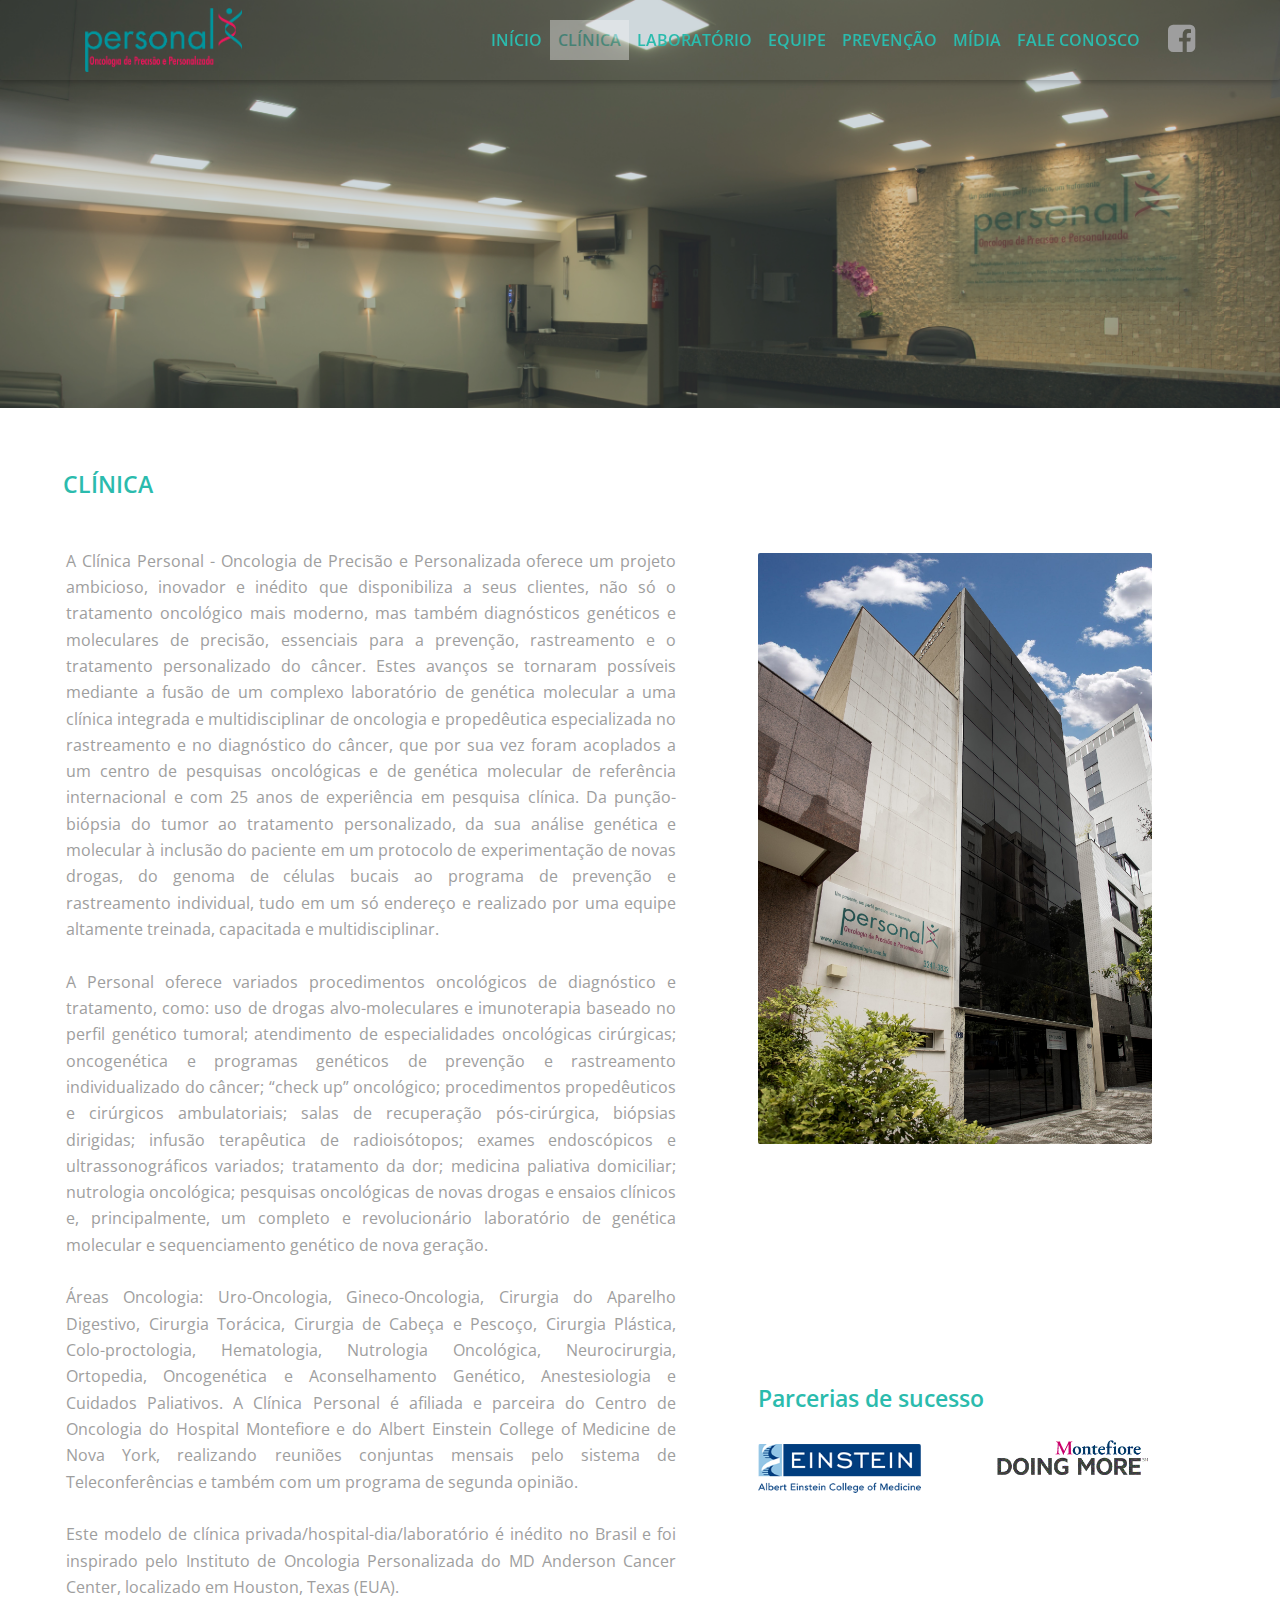
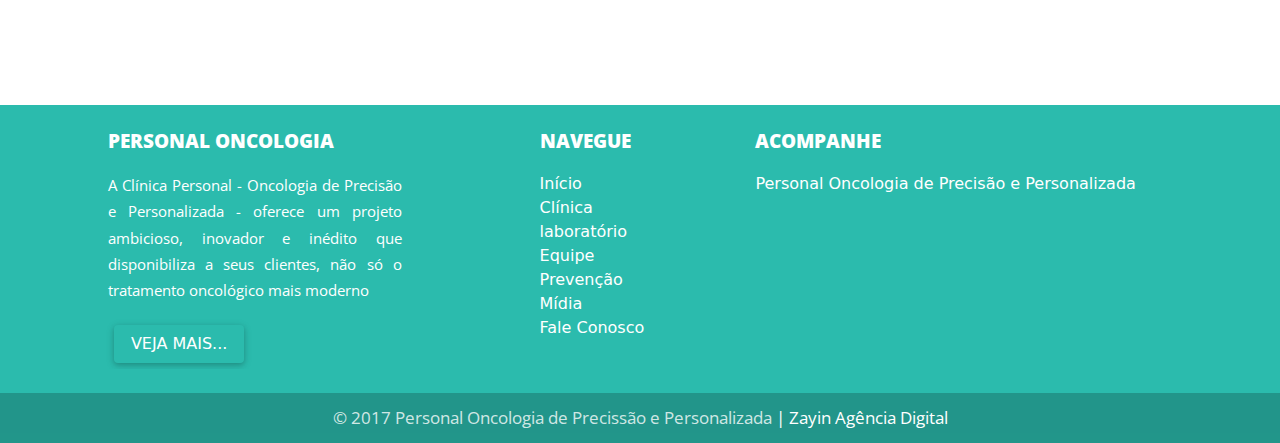
==== commit 311b88e8: "Alterações em layout responsivo do website" ====
--- a/aclinica.html
+++ b/aclinica.html
@@ -11,33 +11,33 @@
 
     <link rel="stylesheet" href="css/style.css">
     <link rel="stylesheet" href="css/midia.css">
+    <link href="css/mdb.min.css" rel="stylesheet">
     <link href="css/bootstrap.min.css" rel="stylesheet">
-    <link href="css/mdb.min.css" rel="stylesheet">
     <link rel="stylesheet" href="https://maxcdn.bootstrapcdn.com/font-awesome/4.6.0/css/font-awesome.min.css">
     <link href="https://fonts.googleapis.com/css?family=Open+Sans:300,400,600,700" rel="stylesheet">
 
 
+
+ 
 </head>
 
 <body>
     <!--Navbar-->
     <nav class="navbar navbar-toggleable-md navbar-dark fixed-top scrolling-navbar">
         <div class="container">
-
-            <div class="cont_lg">
-                <a href="index" target="_top">
-                    <img class="logo" src="img/logo_personal.png" alt="Personal Oncologia de Precisão e Personalizada - Belo Horizonte - MG"
-                    /></a>
-            </div>
-
-
-
-            <button class="ajs_10 no_961" type="button" data-toggle="collapse" data-target="#navbarNav1" aria-controls="navbarNav1" aria-expanded="false"
-                aria-label="Toggle navigation">
+            
+           <div class="cont_lg"> 
+                <a href="index" target="_top"> 
+                    <img class="logo" src="img/logo_personal.png" alt="Personal Oncologia de Precisão e Personalizada - Belo Horizonte - MG" /></a>
+            </div> 
+            
+
+            
+            <button class="ajs_10 no_961" type="button" data-toggle="collapse" data-target="#navbarNav1" aria-controls="navbarNav1" aria-expanded="false" aria-label="Toggle navigation">
                 <!--span class="navbar-toggler-icon"></span-->
                 <i class="fa fa-navicon nodesk ver_991" aria-hidden="true"></i>
             </button>
-
+         
 
 
 
@@ -53,15 +53,13 @@
                     <li class="nav-item"><a href="faleconosco" target="_top" class="nav-link">FALE CONOSCO</a></li>
                 </ul>
             </div>
-           
-          <div class="no_facebook"> 
-            <a href="https://www.facebook.com/personaloncologia/?fref=ts" target="_new">
-                <i class="fa fa-facebook-square fa-2x cor_03" aria-hidden="true"></i></a>
-          </div> 
-        </div>
-        <!--fin container-->
-    </nav>
-    <!--/.Navbar-->
+            
+            <div class="no_facebook">
+             <a href="https://www.facebook.com/personaloncologia/?fref=ts" target="_new">
+               <i class="fa fa-facebook-square fa-2x cor_03" aria-hidden="true"></i></a>
+            </div> 
+        </div><!--fin container-->
+    </nav><!--/.Navbar-->
 
     <div class="conteudo_1 view hm-bluegrey-light">
         <div class="mask flex-center">
@@ -74,103 +72,67 @@
         <br><br class="no_320 no_1280"><br class="no_320 no_1280 ">
     </div>
 
-    <div class="conteudo_2">
-        <div class="container_01">
-
-            <div class="grid_14 ajust_03">
-                <div class="grid_8  ajust_02">
-                    <p class="al_02 cor_02 titulo_g ajust_06">CLÍNICA</p>
-
-                    <p class="al_02 cor_01 texto_01 ajust_04 cor_03">A Clínica Personal - Oncologia de Precisão e Personalizada oferece um projeto ambicioso, inovador e inédito
-                        que disponibiliza a seus clientes, não só o tratamento oncológico mais moderno, mas também diagnósticos
-                        genéticos e moleculares de precisão, essenciais para a prevenção, rastreamento e o tratamento personalizado
-                        do câncer. Estes avanços se tornaram possíveis mediante a fusão de um complexo laboratório de genética
-                        molecular a uma clínica integrada e multidisciplinar de oncologia e propedêutica especializada no
-                        rastreamento e no diagnóstico do câncer, que por sua vez foram acoplados a um centro de pesquisas
-                        oncológicas e de genética molecular de referência internacional e com 25 anos de experiência em pesquisa
-                        clínica. Da punção-biópsia do tumor ao tratamento personalizado, da sua análise genética e molecular
-                        à inclusão do paciente em um protocolo de experimentação de novas drogas, do genoma de células bucais
-                        ao programa de prevenção e rastreamento individual, tudo em um só endereço e realizado por uma equipe
-                        altamente treinada, capacitada e multidisciplinar.<br><br> A Personal oferece variados procedimentos
-                        oncológicos de diagnóstico e tratamento, como: uso de drogas alvo-moleculares e imunoterapia baseado
-                        no perfil genético tumoral; atendimento de especialidades oncológicas cirúrgicas; oncogenética e
-                        programas genéticos de prevenção e rastreamento individualizado do câncer; “check up” oncológico;
-                        procedimentos propedêuticos e cirúrgicos ambulatoriais; salas de recuperação pós-cirúrgica, biópsias
-                        dirigidas; infusão terapêutica de radioisótopos; exames endoscópicos e ultrassonográficos variados;
-                        tratamento da dor; medicina paliativa domiciliar; nutrologia oncológica; pesquisas oncológicas de
-                        novas drogas e ensaios clínicos e, principalmente, um completo e revolucionário laboratório de genética
-                        molecular e sequenciamento genético de nova geração.<br><br> Áreas Oncologia: Uro-Oncologia, Gineco-Oncologia,
-                        Cirurgia do Aparelho Digestivo, Cirurgia Torácica, Cirurgia de Cabeça e Pescoço, Cirurgia Plástica,
-                        Colo-proctologia, Hematologia, Nutrologia Oncológica, Neurocirurgia, Ortopedia, Oncogenética e Aconselhamento
-                        Genético, Anestesiologia e Cuidados Paliativos. A Clínica Personal é afiliada e parceira do Centro
-                        de Oncologia do Hospital Montefiore e do Albert Einstein College of Medicine de Nova York, realizando
-                        reuniões conjuntas mensais pelo sistema de Teleconferências e também com um programa de segunda opinião.
-                        <br><br> Este modelo de clínica privada/hospital-dia/laboratório é inédito no Brasil e foi inspirado
-                        pelo Instituto de Oncologia Personalizada do MD Anderson Cancer Center, localizado em Houston, Texas
-                        (EUA).
-                    </p>
-
-                </div>
-                <!--fin grid_7-->
-    
-
-                    
-                    <div class="grid_10 ajust_05"> 
-                            <img src="img/4.jpg" alt="fachada da clínica Personal Oncologia" />
-                
-
-                    <div class="grid_15 ajust_68">
-                       
-                         <p class="titulo_g cor_02 al_02">Parcerias de sucesso</p>
-
-                          <div class="grid_7 ajs_19">
-                              <a href="http://www.einstein.yu.edu/about/contact-us.asp" target="_new">
-                                <img src="img/einstein-logo.png" alt="Parceiro do Albert Einstein College of Medicine de Nova York, EUA" /></a>
-                          </div>
-
-                          <div class="grid_7 ajust_69">
-                              <a href="http://www.montefiore.org" target="_new">
-                                <img src="img/logo.gif" alt="Parceiro do Centro de Oncologia do Hospital Montefiore" /></a>
-                          </div>
-                       
-                      </div><!--fin grid_15-->
-                    </div><!--fin grid_10-->
-
-
-                    <!--div class="grid_8 ajust_21 bk_color_2">
-                        <div class="grid_3 ajust_23 bk_color_3">
-                            <a href="http://www.einstein.yu.edu/about/contact-us.asp" target="_new">
-                                <img src="img/einstein-logo.png" alt="Parceiro do Albert Einstein College of Medicine de Nova York, EUA" /></a>
-                        </div>
-
-                        <div class="grid_4 ajust_22 bk_color_3">
-                            <a href="http://www.montefiore.org" target="_new">
-                                <img src="img/logo.gif" alt="Parceiro do Centro de Oncologia do Hospital Montefiore" /></a>
-                        </div>
-                    </div-->    
-            </div><!--fin grid_14-->
-        </div><!--fin container-fluid-->
-    </div><!--fin conteudo_2-->
+<div class="conteudo_2">
+    <div class="container_01">
+
+   <div class="grid_14 ajust_03">
+      <div class="grid_8  ajust_02"> 
+        <p class="al_02 cor_02 titulo_g ajust_06">CLÍNICA</p>
+
+        <p class="al_02 cor_01 texto_01 ajust_04 cor_03">A Clínica Personal - Oncologia de Precisão e Personalizada oferece um projeto ambicioso, inovador e inédito que disponibiliza a seus clientes, não só o tratamento oncológico mais moderno, mas também diagnósticos genéticos e moleculares de precisão, essenciais para a prevenção, rastreamento e o  tratamento  personalizado do câncer. Estes avanços se tornaram possíveis mediante a fusão de um complexo laboratório de genética molecular a uma clínica integrada e multidisciplinar de oncologia e propedêutica especializada no rastreamento e no diagnóstico do câncer, que por sua vez foram acoplados a  um centro de  pesquisas oncológicas e de genética molecular de referência internacional e com 25 anos de experiência em pesquisa clínica. Da punção-biópsia do tumor ao tratamento personalizado, da sua análise genética e molecular à inclusão do paciente em um protocolo de experimentação de novas drogas,
+             do genoma de células bucais ao programa de prevenção e rastreamento individual, tudo em um só endereço e realizado por uma equipe altamente treinada, capacitada e multidisciplinar.<br><br>
+             A Personal oferece variados procedimentos oncológicos de diagnóstico e tratamento, como: uso de drogas alvo-moleculares e imunoterapia baseado no perfil genético tumoral; atendimento de especialidades oncológicas cirúrgicas; oncogenética e  programas genéticos de prevenção e rastreamento individualizado do câncer; “check up” oncológico; procedimentos propedêuticos e cirúrgicos ambulatoriais; salas de recuperação pós-cirúrgica, biópsias dirigidas; infusão terapêutica de radioisótopos; exames endoscópicos e ultrassonográficos variados; tratamento da dor; medicina paliativa domiciliar; nutrologia oncológica; pesquisas oncológicas de novas drogas e ensaios clínicos e, principalmente, um completo e revolucionário laboratório de genética molecular e sequenciamento genético de nova  geração.<br><br>
+             
+             Áreas Oncologia: Uro-Oncologia, Gineco-Oncologia, Cirurgia do Aparelho Digestivo, Cirurgia Torácica, Cirurgia de Cabeça e Pescoço, Cirurgia Plástica, Colo-proctologia, Hematologia, Nutrologia Oncológica, Neurocirurgia, Ortopedia, Oncogenética e Aconselhamento Genético, Anestesiologia e Cuidados Paliativos. A Clínica Personal é afiliada e parceira do Centro de Oncologia do Hospital Montefiore e do Albert Einstein College of Medicine de Nova York, realizando reuniões conjuntas mensais pelo sistema de Teleconferências e também com um  programa de segunda opinião. <br><br>
+             Este modelo de clínica privada/hospital-dia/laboratório é inédito no Brasil e foi inspirado pelo Instituto de Oncologia Personalizada do MD Anderson Cancer Center, localizado em Houston, Texas (EUA). 
+       </p>
+
+      </div><!--fin grid_7-->  
+   
+   
+          <div class="grid_6 ajust_05">
+              <img src="img/4.jpg" alt="fachada da clínica Personal Oncologia" />
+          </div>
+   
+          <div class="grid_6 ajust_21">
+             
+             <p class="titulo_g cor_02 al_02">Parcerias de sucesso</p>
+
+             <div class="grid_7 ajust_23">
+                 <a href="http://www.einstein.yu.edu/about/contact-us.asp" target="_new">
+                   <img src="img/einstein-logo.png" alt="Parceiro do Albert Einstein College of Medicine de Nova York, EUA" /></a>
+             </div>
+
+             <div class="grid_7 ajust_22">
+               <a href="http://www.montefiore.org/" target="new">  
+                 <img src="img/logo.gif" alt="Parceiro do Centro de Oncologia do Hospital Montefiore" /></a>
+             </div>    
+
+          </div><!--fin grid_6-->    
+        
+   </div><!--fin grid_14-->
+
+    </div><!--fin container-fluid-->
+</div><!--fin conteudo_2-->
 
 
 
     <footer class="page-footer center-on-small-only">
         <!--Footer Links-->
-        <div class="container-fluid">
+        <div class="container_01">
             <div class="row">
 
                 <!--First column-->
                 <div class="col-md-3 offset-lg-1 hidden-lg-down">
                     <p class="titulo_f"><strong>PERSONAL ONCOLOGIA</strong></p>
-                    <p class="texto_03 al_02">A Clínica Personal - Oncologia de Precisão e Personalizada - oferece um projeto ambicioso, inovador e
-                        inédito que disponibiliza a seus clientes, não só o tratamento oncológico mais moderno</p>
+                    <p class="texto_03 al_02">A Clínica Personal - Oncologia de Precisão e Personalizada - oferece um projeto ambicioso, inovador e inédito que disponibiliza a seus clientes, não só o tratamento oncológico mais moderno</p>
                     <a target="_top" href="aclinica" class="btn default-color">Veja mais...</a>
                 </div>
                 <!--/.First column-->
 
                 <hr class="hidden-md-up">
                 <!--Second column-->
-                <div class="col-lg-2 col-md-4 offset-lg-1 corrige_01">
+                <div class="col-lg-2 col-md-4 offset-lg-1 corrige_01 ajs_18">
                     <p class="titulo_f"><strong>NAVEGUE</strong></p>
                     <ul>
                         <li><a href="inicio" target="_top">Início</a></li>
@@ -186,7 +148,6 @@
 
                 <hr class="hidden-md-up">
 
-                <!--Fourth column-->
                 <div class="col-lg-4 col-md-8 ver_facebook">
                     <p class="titulo_f"><strong>ACOMPANHE</strong></p>
 
@@ -196,7 +157,6 @@
                         <blockquote cite="https://www.facebook.com/personaloncologia/?fref=ts" class="fb-xfbml-parse-ignore"><a href="https://www.facebook.com/personaloncologia/?fref=ts">Personal Oncologia de Precisão e Personalizada</a></blockquote>
                     </div>
                 </div>
-                <!--/.Fourth column-->
 
             </div>
         </div>
@@ -224,21 +184,19 @@
     <script type="text/javascript" src="js/mdb.min.js"></script>
 
     <script>
-        $('.carousel').carousel({
-            interval: 5000
+       $('.carousel').carousel({
+        interval: 5000
         })
     </script>
-
-    <div id="fb-root"></div>
-    <script>
-            (function (d, s, id) {
-                var js, fjs = d.getElementsByTagName(s)[0];
-                if (d.getElementById(id)) return;
-                js = d.createElement(s); js.id = id;
-                js.src = "//connect.facebook.net/pt_BR/sdk.js#xfbml=1&version=v2.8";
-                fjs.parentNode.insertBefore(js, fjs);
-            }(document, 'script', 'facebook-jssdk'));
-    </script>
+ 
+     <div id="fb-root"></div>
+    <script>(function(d, s, id) {
+    var js, fjs = d.getElementsByTagName(s)[0];
+    if (d.getElementById(id)) return;
+    js = d.createElement(s); js.id = id;
+    js.src = "//connect.facebook.net/pt_BR/sdk.js#xfbml=1&version=v2.8";
+    fjs.parentNode.insertBefore(js, fjs);
+    }(document, 'script', 'facebook-jssdk'));</script>
 
 </body>
 
--- a/css/style.css
+++ b/css/style.css
@@ -1,166 +1,315 @@
-html,
-body,
-.view{height:100%;}
-.nav-item a{font-family:'Open Sans', sans-serif;font-weight:600;}
-.navbar{background-color:transparent;color:#333;}
-.scrolling-navbar{-webkit-transition:background .5s ease-in-out, padding .5s ease-in-out;-moz-transition:background .5s ease-in-out, padding .5s ease-in-out;transition:background .5s ease-in-out, padding .5s ease-in-out;}
-.top-nav-collapse{background-color:#fff;}
-footer.page-footer{background-color:#2BBBAD;margin-top:0;}
-@media only screen and (max-width:768px){.navbar{background-color:#4B515D;}
-}
-.carousel,
-.carousel-item,
-.active{height:100%;}
-.carousel-inner{height:100%;}
-.flex-center{color:#fff;}
-.carousel-caption_01{position:absolute;right:15%;bottom:180px;right:10%;z-index:10;padding-top:20px;padding-bottom:20px;color:#fff;text-align:center;}
-@media (min-width:776px){.carousel .view ul li{display:inline;}
-.carousel .view .full-bg-img ul li .flex-item{margin-bottom:1.5rem;}
-}
-.fa-2x{font-size:1.511em;}
-.fa-facebook-square{color:#333;}
-.titulo_gg{font-family:'Open Sans', sans-serif;font-size:2.365em;line-height:2.945rem;}
-.titulo_g{font-family:'Open Sans', sans-serif;font-size:1.465em;font-weight:600;line-height:1.945rem;}
-.titulo_f{font-family:'Open Sans', sans-serif;font-size:1.165em;font-weight:600;line-height:1.945rem;}
-.texto_01{font-family:'Open Sans', sans-serif;font-size:1.015em;line-height:1.645rem;}
-.texto_02{font-family:'Open Sans', sans-serif;font-size:1.015em;line-height:1.445rem;}
-.texto_03{font-family:'Open Sans', sans-serif;font-size:0.955em;line-height:1.645rem;}
-.texto_04{font-family:'Open Sans', sans-serif;font-weight:600;font-size:1.015em;line-height:1.645rem;}
-.texto_05{font-family:'Open Sans', sans-serif;font-size:0.969em;line-height:1.645rem;}
-p{font-family:'Open Sans', sans-serif;font-size:1.045em;}
-.bk_color_1{background-color:#FFF;}
-.bk_color_2{background-color:goldenrod;}
-.bk_color_3{background-color:mediumpurple;}
-.bk_color_4{background-color:#2BBBAD;}
-.cor_01{color:#FFF;}
-.cor_02{color:#2BBBAD;}
-.cor_03{color:#9e9e9e;}
-.cor_04{color:#666666;}
-.form3{margin:0 0 0;}
-.nav-item{color:#333;}
-.al_01{text-align:center;}
-.al_02{text-align:justify;}
-.al_03{text-align:left;}
-.al_04{text-align:right;}
-.ajust_01{margin:0 12% 0;}
-.ajust_02{margin:3% 1% 0;padding-bottom:3%;}
-.ajust_03{margin:2% 3.5% 0;padding-bottom:3%;}
-.ajust_04{margin:6% 0 0;padding:1.5%;}
-.ajust_05{margin:10% 6% 0;}
-.ajust_06{margin:0 1% 0;}
-.ajust_07{margin:0 26% 0;}
-.ajust_08{margin:2% 3.5% 0;padding-bottom:3%;}
-.ajust_09{margin:3% 1% 0;padding-bottom:3%;}
-.ajust_10{margin:2% 1% 0;}
-.ajust_11{margin:2% 0 0;padding:1.5%;}
-.ajust_12{margin:2% 0 0;padding-bottom:2%;}
-.ajust_13{margin:15% 4% 0;}
-.ajust_14{margin:5% 0 0;padding-bottom:3%;}
-.ajust_15{margin:3% 0 0;padding-bottom:3%;}
-.ajust_16{margin:0 0 0;}
-.ajust_17{margin:0 5% 0;padding-bottom:1%;}
-.ajust_18{margin:5% 4% 0;padding-bottom:6%;}
-.ajust_19{margin:0 2% 0;}
-.ajust_20{margin:0 2% 0;}
-
-.ajust_21{margin: 0 0 0;}
-.ajust_22{margin: 30% 20% 0;}
-.ajust_23{margin: 0 0 0;}
-
-.ajust_24{margin:3% 5% 0;}
-.ajust_25{margin:3% 3% 0;}
-.ajust_26{margin:26% 0 0;}
-.ajust_27{margin:0 8% 0;}
-.ajust_28{margin:1% 3.5% 0;padding-bottom:2%;}
-.ajust_29{margin:2% 1% 0;}
-.ajust_30{margin:3.5% 1% 0;}
-.ajust_31{margin:3.5% 5% 0;}
-.ajust_32{margin:5% 0 0;}
-.ajust_33{margin:0 11% 0;}
-.ajust_34{margin:2% 5% 0;}
-.ajust_35{margin:2% 1% 0;}
-.ajust_36{margin:0 0 0;padding:1.5%;}
-.ajust_37{margin:2% 3.5% 0;padding-bottom:3%;}
-.ajust_38{margin:2% 4% 0;padding-bottom:6%;}
-.ajust_39{width:20%;margin:0 20% 0;}
-.ajust_40{width:100%;}
-.ajust_41{margin:50% 0 0;padding-bottom:3%}
-.ajust_42{margin:10% 2% 0;}
-.ajust_43{margin:1% 3.5% 0;padding-bottom:2%;}
-.ajust_44{margin:2% 1% 0;}
-.ajust_45{margin:2% 1% 0;}
-.ajust_46{margin:0 0 0;}
-.ajust_47{margin:0 1% 0;}
-.ajust_48{margin:0 1% 0;}
-.ajust_49{margin:0 4% 0;}
-.ajust_50{margin:0 10% 0;}
-.ajust_51{margin:2% 0 0;}
-.ajust_52{margin:0 10% 0;}
-.ajust_53{margin:0 0 0;}
-.ajust_54{margin:0 1.5% 0;}
-.ajust_55{margin:0 0 0;}
-.ajust_56{margin:0 0 0;}
-.ajust_57{margin:3% 0 0;padding-bottom:6%;}
-.ajust_58{margin:0 4.5% 0;}
-.ajust_59{margin:2% 4.5% 0;}
-.ajust_60{margin:5% 0 0;}
-.ajust_61{margin:8% 3% 0;}
-.ajust_62{margin:0 7% 0;}
-.ajust_63{margin:0 18% 0;}
-.ajust_64{margin:0 1% 0;padding-bottom:2%;}
-.ajust_65{margin:0 41% 0;}
-.ajust_66{margin:2% 0 0;}
-.ajust_67{margin:5% 7.5% 0;padding:0.5%}
-.ajust_67:hover{background-color:lightseagreen;}
-.ajust_67:hover p{background-color:lightseagreen;color:white;}
-
-
-.ajust_68{ margin: 10% 0 0;}
-.ajust_69{ margin: 0 5% 0;}
-
-
-.vd{width:100%;}
-.vd:hover{background-color:#333;}
-.cont_lg{width:17%;height:auto;margin:0 0 0;}
-.conteudo_1{width:100%;height:auto;background-image:url(../img/7.jpg);background-size:10768px 7350px;background-position:50% 0px;-webkit-background-size:cover;-moz-background-size:cover;-o-background-size:cover;background-size:cover;}
-.conteudo_2{width:100%;height:auto;background-color:#fff;}
-.conteudo_3{width:100%;height:auto;background-image:url(../img/8.jpg);background-size:10768px 7350px;background-position:50% -250px;-webkit-background-size:cover;-moz-background-size:cover;-o-background-size:cover;background-size:cover;}
-.conteudo_4{width:100%;height:auto;background-color:#e8195a;}
-.conteudo_5{width:100%;height:auto;background-color:#fff;}
-.conteudo_6{width:100%;height:auto;background-color:#fff;}
-.conteudo_7{width:100%;height:auto;background-image:url(../img/36.jpg);background-size:10768px 7350px;background-position:50% 0px;-webkit-background-size:cover;-moz-background-size:cover;-o-background-size:cover;background-size:cover;}
-.conteudo_8{width:100%;height:auto;background-color:#fff;}
-.conteudo_9{width:100%;height:auto;background-image:url(../img/91.jpg);background-size:10768px 7350px;background-position:50% 0px;padding-bottom:10%;-webkit-background-size:cover;-moz-background-size:cover;-o-background-size:cover;background-size:cover;}
-.conteudo_10{width:100%;height:auto;background-color:#fff;}
-.conteudo_11{width:100%;height:auto;background-color:#fff;}
-.conteudo_12{width:100%;height:auto;background-image:url(../img/90.jpg);background-size:10768px 7350px;background-position:50% -58px;padding-bottom:3%;-webkit-background-size:cover;-moz-background-size:cover;-o-background-size:cover;background-size:cover;}
-.mm{width:100%;height:450px;margin:0 0 0;}
-.conteudo_13{width:100%;height:auto;}
-.conteudo_14{width:100%;height:auto;background-color:#fff;}
-.conteudo_15{width:100%;height:auto;background-image:url(../img/40.jpg);background-size:10768px 7350px;background-position:50% -58px;-webkit-background-size:cover;-moz-background-size:cover;-o-background-size:cover;background-size:cover;}
-.conteudo_16{width:100%;height:auto;background-color:#fff;}
-.conteudo_17{width:100%;height:auto;background-color:#fff;}
-.icone_01{width:22%;}
-.icone_02{width:15%;}
-.icone_03{width:24%;margin-right:0.041%;margin-bottom:.041%;float:left;display:block;}
-.grid_1{width:5.405%;}
-.grid_2{width:12.162%;}
-.grid_3{width:18.918%;}
-.grid_4{width:25.675%;}
-.grid_5{width:32.432%;}
-.grid_6{width:39.189%;}
-.grid_7{width:45.945%;}
-.grid_8{width:52.702%;}
-.grid_9{width:59.459%;}
-.grid_10{width:66.216%;}
-.grid_11{width:72.972%;}
-.grid_12{width:79.729%;}
-.grid_13{width:86.486%;}
-.grid_14{width:93.243%;}
-.grid_15{width:100%;}
-.container_01{width:100%;max-width:1480px;padding:0 0 0;margin:auto;overflow:auto;}
-.container_01:last-child{margin-right:0!important;}
-.fright{float:right;}
+/* YOUR CUSTOM STYLES */
+ /* TEMPLATE STYLES */
+        /* Necessary for full page carousel*/
+        
+        html,
+        body,
+        .view {
+            height: 100%;
+        }
+        /* Navigation*/
+        
+       .nav-item a{
+         font-family: 'Open Sans', sans-serif; font-weight: 600;
+       }
+
+        .navbar {
+            background-color: transparent;
+            color: #333;
+
+        }
+        
+        .scrolling-navbar {
+            -webkit-transition: background .5s ease-in-out, padding .5s ease-in-out;
+            -moz-transition: background .5s ease-in-out, padding .5s ease-in-out;
+            transition: background .5s ease-in-out, padding .5s ease-in-out;
+        }
+        
+        .top-nav-collapse {
+            background-color: #fff;
+        }
+        
+        
+        footer.page-footer {
+            background-color: #2BBBAD;
+            margin-top: 0;
+        }
+        
+        @media only screen and (max-width: 768px) {
+            .navbar {
+                background-color: #4B515D;
+            }
+        }
+        /* Carousel*/
+        
+        .carousel,
+        .carousel-item,
+        .active {
+            height: 100%;
+        }
+        
+        .carousel-inner {
+            height: 100%;
+        }
+
+        
+        /*Caption*/
+        
+        .flex-center {
+            color: #fff;
+        }
+
+        .carousel-caption_01 {
+        position: absolute;
+        right: 15%;
+        bottom: 180px;
+        /*left: 10%;*/
+        right: 10%;
+        z-index: 10;
+        padding-top: 20px;
+        padding-bottom: 20px;
+        color: #fff;
+        text-align: center;
+        }
+        
+        @media (min-width: 776px) {
+            .carousel .view ul li {
+                display: inline;
+            }
+            .carousel .view .full-bg-img ul li .flex-item {
+                margin-bottom: 1.5rem;
+            }
+        }
+
+ 
+
+
+/*-----------------SUB---------------*/
+.fa-2x{ font-size: 1.511em;}
+.fa-facebook-square{ color: #333;}
+
+.titulo_gg{font-family: 'Open Sans', sans-serif; font-size: 2.365em; line-height: 2.945rem;}
+.titulo_g{font-family: 'Open Sans', sans-serif; font-size: 1.465em; font-weight: 600; line-height: 1.945rem;}
+.titulo_f{font-family: 'Open Sans', sans-serif; font-size: 1.165em; font-weight: 600; line-height: 1.945rem;}
+.texto_01{font-family: 'Open Sans', sans-serif; font-size: 1.015em; line-height: 1.645rem;}
+.texto_02{font-family: 'Open Sans', sans-serif; font-size: 1.015em; line-height: 1.445rem;}
+.texto_03{font-family: 'Open Sans', sans-serif; font-size: 0.955em; line-height: 1.645rem;}
+.texto_04{font-family: 'Open Sans', sans-serif; font-weight: 600; font-size: 1.015em; line-height: 1.645rem;}
+.texto_05{font-family: 'Open Sans', sans-serif; font-size: 0.969em; line-height: 1.645rem;}
+p{ font-family: 'Open Sans', sans-serif; font-size: 1.045em;}
+
+.bk_color_1{ background-color: #FFF;}
+.bk_color_2{ background-color: goldenrod;}
+.bk_color_3{ background-color: mediumpurple;}
+.bk_color_4{ background-color: #2BBBAD;}
+
+.cor_01{ color: #FFF;}
+.cor_02{ color: #2BBBAD;}
+.cor_03{ color: #9e9e9e;}
+.cor_04{ color: #666666;}
+
+.form3{ margin: 0 0 0;}
+
+
+.nav-item{ color: #333;}
+
+.al_01{ text-align: center;}
+.al_02{ text-align: justify;}
+.al_03{ text-align: left;}
+.al_04{ text-align: right;}
+
+.ajust_01{ margin: 0 12% 0;}
+.ajust_02{ margin: 3% 1% 0; padding-bottom: 3%;}
+.ajust_03{ margin: 2% 3.5% 0; padding-bottom: 3%;}
+.ajust_04{ margin: 6% 0 0; padding: 1.5%;}
+.ajust_05{ margin: 10% 6% 0;}
+.ajust_06{ margin: 0 1% 0;}
+.ajust_07{ margin: 0 26% 0;}
+.ajust_08{ margin: 2% 3.5% 0; padding-bottom: 3%;}
+.ajust_09{ margin: 3% 1% 0; padding-bottom: 3%;}/*disponivel*/
+.ajust_10{ margin: 2% 1% 0;}
+.ajust_11{ margin: 2% 0 0; padding: 1.5%;}
+.ajust_12{ margin: 2% 0 0; padding-bottom: 2%;}
+.ajust_13{ margin: 15% 4% 0;}
+.ajust_14{ margin: 5% 0 0; padding-bottom: 3%;}
+.ajust_15{ margin: 3% 0 0; padding-bottom: 3%;}
+.ajust_16{ margin: 0 0 0;}
+.ajust_17{ margin: 0 5% 0; padding-bottom: 1%;}/*livre*/
+.ajust_18{ margin: 5% 4% 0; padding-bottom: 6%;}
+.ajust_19{ margin: 0 2% 0;}
+.ajust_20{ margin: 0 2% 0;}
+.ajust_21{ margin: 12% 6% 0;}
+.ajust_22{ margin: 0% 4% 0;}
+.ajust_23{ margin: 3% 0 0;}
+.ajust_24{ margin: 3% 5% 0;}
+.ajust_25{ margin: 3% 3% 0;}
+.ajust_26{ margin: 26% 0 0;}
+.ajust_27{ margin: 0 8% 0;}
+.ajust_28{ margin: 1% 3.5% 0; padding-bottom: 2%;}
+.ajust_29{ margin: 2% 1% 0;}
+.ajust_30{ margin: 3.5% 1% 0;}
+.ajust_31{ margin: 3.5% 5% 0;}
+.ajust_32{ margin: 5% 0 0;}
+.ajust_33{ margin: 0 11% 0;}
+.ajust_34{ margin: 2% 5% 0;}
+.ajust_35{ margin: 2% 1% 0;}
+.ajust_36{ margin: 0 0 0; padding: 1.5%;}
+.ajust_37{ margin: 2% 3.5% 0; padding-bottom: 3%;}
+.ajust_38{ margin: 2% 4% 0; padding-bottom: 6%;}
+.ajust_39{ width: 20%; margin: 0 20% 0;}
+.ajust_40{ width: 100%;}
+.ajust_41{ margin: 50% 0 0; padding-bottom: 3%}
+.ajust_42{ margin: 10% 2% 0;}
+.ajust_43{ margin: 1% 3.5% 0; padding-bottom: 2%;}
+.ajust_44{ margin: 2% 1% 0;}
+.ajust_45{ margin: 2% 1% 0;}
+.ajust_46{ margin: 0 0 0;}
+.ajust_47{ margin: 0 1% 0;}
+.ajust_48{ margin: 0 1% 0;}
+.ajust_49{ margin: 0 4% 0;}
+.ajust_50{ margin: 0 10% 0;}
+.ajust_51{ margin: 2% 0 0;}
+.ajust_52{ margin: 0 10% 0;}
+.ajust_53{ margin: 0 0 0;}
+.ajust_54{ margin: 0 1.5% 0;}
+.ajust_55{ margin: 0 0 0;}
+.ajust_56{ margin: 0 0 0;}
+.ajust_57{ margin: 3% 0 0; padding-bottom: 6%;}
+.ajust_58{ margin: 0 4.5% 0;}
+.ajust_59{ margin: 2% 4.5% 0;}
+.ajust_60{ margin: 5% 0 0;}
+.ajust_61{ margin: 8% 3% 0;}
+.ajust_62{ margin: 0 7% 0;}
+.ajust_63{ margin: 0 18% 0;}
+.ajust_64{ margin: 0 1% 0; padding-bottom: 2%;}
+
+.ajust_65{ margin: 0 41% 0;}
+.ajust_66{ margin: 2% 0 0;}
+.ajust_67{ margin: 5% 7.8% 0; padding: 0.5%}
+.ajust_67:hover{ background-color: lightseagreen;}
+.ajust_67:hover p{ background-color: lightseagreen; color: white;}
+
+.cont_lg{ width: 17%; height: auto; margin: 0 0 0;}
+
+
+
+.conteudo_1{ width: 100%; height: auto; 
+    background-image: url(../img/7.jpg);
+    background-size: 10768px 7350px;
+    background-position: 50% 0px;
+    
+     -webkit-background-size: cover;
+     -moz-background-size: cover;
+     -o-background-size: cover;
+      background-size: cover;
+ }
+
+ .conteudo_2{ width: 100%; height: auto; background-color: #fff;}
+
+ .conteudo_3{ width: 100%; height: auto; 
+    background-image: url(../img/8.jpg);
+    background-size: 10768px 7350px;
+    background-position: 50% -250px;
+    
+     -webkit-background-size: cover;
+     -moz-background-size: cover;
+     -o-background-size: cover;
+      background-size: cover;
+ }
+
+.conteudo_4{ width: 100%; height: auto; background-color: #e8195a;}
+.conteudo_5{ width: 100%; height: auto; background-color: #fff;}
+
+
+ .conteudo_6{ width: 100%; height: auto; background-color: #fff;}
+
+
+ .conteudo_7{ width: 100%; height: auto; 
+    background-image: url(../img/36.jpg);
+    background-size: 10768px 7350px;
+    background-position: 50% 0px;
+    
+     -webkit-background-size: cover;
+     -moz-background-size: cover;
+     -o-background-size: cover;
+      background-size: cover;
+ }
+
+ .conteudo_8{ width: 100%; height: auto; background-color: #fff;}
+
+
+ .conteudo_9{ width: 100%; height: auto; 
+    background-image: url(../img/91.jpg);
+    background-size: 10768px 7350px;
+    background-position: 50% -58px;
+    
+     -webkit-background-size: cover;
+     -moz-background-size: cover;
+     -o-background-size: cover;
+      background-size: cover;
+ }
+
+ .conteudo_10{ width: 100%; height: auto; background-color: #fff;}
+ .conteudo_11{ width: 100%; height: auto; background-color: #fff;}
+
+  .conteudo_12{ width: 100%; height: auto; 
+    background-image: url(../img/90.jpg);
+    background-size: 10768px 7350px;
+    background-position: 50% -58px;
+    
+     -webkit-background-size: cover;
+     -moz-background-size: cover;
+     -o-background-size: cover;
+      background-size: cover;
+ }
+
+
+.mm{ width: 100%; height: 450px; margin: 0 0 0;}
+
+.conteudo_13{ width: 100%; height: auto;}
+.conteudo_14{ width: 100%; height: auto; background-color: #fff;}
+
+
+ .conteudo_15{ width: 100%; height: auto; 
+    background-image: url(../img/40.jpg);
+    background-size: 10768px 7350px;
+    background-position: 50% -58px;
+    
+     -webkit-background-size: cover;
+     -moz-background-size: cover;
+     -o-background-size: cover;
+      background-size: cover;
+ }
+.conteudo_16{ width: 100%; height: auto; background-color: #fff;}
+.conteudo_17{ width: 100%; height: auto; background-color: #fff;}
+
+
+.icone_01{ width: 22%;}
+.icone_02{ width: 15%;}
+.icone_03{ width: 24%; margin-right:0.041%;	margin-bottom:.041%; float: left; display: block;}
+
+
+/**** CONFIGURACAO GRID SITE ****/
+.grid_1   { width: 5.405%;   /* 80px    /  1480px =  0,0677966101694915% */ }
+.grid_2   { width: 12.162%;  /* 180px   /  1480px =  0,0677966101694915% */ }
+.grid_3   { width: 18.918%;  /* 280px   /  1480px =  0,0677966101694915% */ }
+.grid_4   { width: 25.675%;  /* 380px   /  1480px =  0,0677966101694915% */ }
+.grid_5   { width: 32.432%;  /* 480px   /  1480px =  0,1525423728813559% */ }
+.grid_6   { width: 39.189%;  /* 580px   /  1480px =  0,2372881355932203% */ }
+.grid_7   { width: 45.945%;  /* 680px   /  1480px =  0,3220338983050847% */ }
+.grid_8   { width: 52.702%;  /* 780px   /  1480px =  0,4067796610169492% */ }
+.grid_9   { width: 59.459%;  /* 880px   /  1480px =  0,4915254237288136% */ }
+.grid_10  { width: 66.216%;  /* 980px   /  1480px = 0,576271186440678% */ }
+.grid_11  { width: 72.972%;  /* 1080px  /  1480px = 0,6610169491525424% */ }
+.grid_12  { width: 79.729%;  /* 1180px  /  1480px = 0,7457627118644068% */ }
+.grid_13  { width: 86.486%;  /* 1280px  /  1480px = 0,8305084745762712% */ }
+.grid_14  { width: 93.243%;  /* 1380px  /  1480px = 0,9152542372881356% */}
+.grid_15  { width: 100%;     /* 1480px  /  1480px = 100% */}
+
+.container_01 { width: 100%; max-width: 1480px;	padding: 0  0 0; margin: auto; overflow: auto;}
+.container_01 :last-child { margin-right: 0!important; }
+.fright { float: right; }
+
 .grid_1,
 .grid_2,
 .grid_3,
@@ -172,8 +321,10 @@
 .grid_9,
 .grid_10,
 .grid_11,
-.grid_12,
-.grid_13,
-.grid_14,
-.grid_15{margin-right:0.041%;margin-bottom:.041%;float:left;display:block;}
-img, object{max-width:100%;min-width:100%;height:auto;}+.grid_12, 
+.grid_13, 
+.grid_14, 
+.grid_15 { margin-right:0.041%;	margin-bottom:.041%; float: left; display: block;}
+
+img, object { max-width: 100%; min-width: 100%; height: auto; }
+
--- a/css/midia.css
+++ b/css/midia.css
@@ -1,1041 +1,2844 @@
-@media screen and (min-width:2801px) and (max-width:3500px){.no_961{display:none;}
-.nodesk{display:none}
-.no_1280{display:none;}
-.conteudo_1{width:100%;height:auto;background-image:url(../img/7.jpg);background-size:10768px 7350px;background-position:50% -410px;-webkit-background-size:cover;-moz-background-size:cover;-o-background-size:cover;background-size:cover;}
-.ajust_05{width:33%;}
-.ajust_21{margin:4% 6% 0;}
-.ajust_23{width:35%;}
-/*.ajust_22{width:35%;margin:0 15% 0;}*/
-.conteudo_3{width:100%;height:auto;background-image:url(../img/8.jpg);background-size:10768px 7350px;background-position:50% -670px;-webkit-background-size:cover;-moz-background-size:cover;-o-background-size:cover;background-size:cover;}
-.conteudo_15{width:100%;height:auto;background-image:url(../img/40.jpg);background-size:10768px 7350px;background-position:50% -58px;-webkit-background-size:cover;-moz-background-size:cover;-o-background-size:cover;background-size:cover;}
-.conteudo_12{width:100%;height:auto;background-image:url(../img/90.jpg);background-size:10768px 7350px;background-position:50% -68px;padding-bottom:15%;-webkit-background-size:cover;-moz-background-size:cover;-o-background-size:cover;background-size:cover;}
-}
-@media screen and (min-width:2561px) and (max-width:2800px){.no_961{display:none;}
-.nodesk{display:none}
-.no_1280{display:none;}
-.conteudo_1{width:100%;height:auto;background-image:url(../img/7.jpg);background-size:10768px 7350px;background-position:50% -410px;-webkit-background-size:cover;-moz-background-size:cover;-o-background-size:cover;background-size:cover;}
-.ajust_05{width:33%;}
-.ajust_21{margin:4% 6% 0;}
-.ajust_23{width:35%;}
-/*.ajust_22{width:35%;margin:0 15% 0;}*/
-.conteudo_3{width:100%;height:auto;background-image:url(../img/8.jpg);background-size:10768px 7350px;background-position:50% -670px;-webkit-background-size:cover;-moz-background-size:cover;-o-background-size:cover;background-size:cover;}
-.conteudo_15{width:100%;height:auto;background-image:url(../img/40.jpg);background-size:10768px 7350px;background-position:50% -58px;-webkit-background-size:cover;-moz-background-size:cover;-o-background-size:cover;background-size:cover;}
-.conteudo_12{width:100%;height:auto;background-image:url(../img/90.jpg);background-size:10768px 7350px;background-position:50% -68px;padding-bottom:15%;-webkit-background-size:cover;-moz-background-size:cover;-o-background-size:cover;background-size:cover;}
-}
-@media screen and (min-width:2200px) and (max-width:2560px){.no_961{display:none;}
-.nodesk{display:none}
-.no_1280{display:none;}
-.conteudo_1{width:100%;height:auto;background-image:url(../img/7.jpg);background-size:10768px 7350px;background-position:50% -410px;-webkit-background-size:cover;-moz-background-size:cover;-o-background-size:cover;background-size:cover;}
-.ajust_05{width:33%;}
-.ajust_21{margin:4% 6% 0;}
-.ajust_23{width:35%;}
-/*.ajust_22{width:35%;margin:0 15% 0;}*/
-.conteudo_3{width:100%;height:auto;background-image:url(../img/8.jpg);background-size:10768px 7350px;background-position:50% -670px;-webkit-background-size:cover;-moz-background-size:cover;-o-background-size:cover;background-size:cover;}
-.conteudo_7{width:100%;height:auto;background-image:url(../img/36.jpg);background-size:10768px 7350px;background-position:50% 0px;padding-bottom:5%;-webkit-background-size:cover;-moz-background-size:cover;-o-background-size:cover;background-size:cover;}
-.conteudo_15{width:100%;height:auto;background-image:url(../img/40.jpg);background-size:10768px 7350px;background-position:50% -58px;-webkit-background-size:cover;-moz-background-size:cover;-o-background-size:cover;background-size:cover;}
-.conteudo_12{width:100%;height:auto;background-image:url(../img/90.jpg);background-size:10768px 7350px;background-position:50% -68px;padding-bottom:15%;-webkit-background-size:cover;-moz-background-size:cover;-o-background-size:cover;background-size:cover;}
-}
-@media screen and (min-width:1889px) and (max-width:2199px){.no_961{display:none;}
-.nodesk{display:none}
-.no_1280{display:none;}
-.conteudo_1{width:100%;height:auto;background-image:url(../img/7.jpg);background-size:10768px 7350px;background-position:25% -270px;-webkit-background-size:cover;-moz-background-size:cover;-o-background-size:cover;background-size:cover;}
-.ajust_05{width:33%;}
-.ajust_21{margin:4% 6% 0;}
-.ajust_23{width:35%;}
-/*.ajust_22{width:35%;margin:0 15% 0;}*/
-.conteudo_3{width:100%;height:auto;background-image:url(../img/8.jpg);background-size:10768px 7350px;background-position:50% -470px;-webkit-background-size:cover;-moz-background-size:cover;-o-background-size:cover;background-size:cover;}
-.conteudo_15{width:100%;height:auto;background-image:url(../img/40.jpg);background-size:10768px 7350px;background-position:50% -58px;-webkit-background-size:cover;-moz-background-size:cover;-o-background-size:cover;background-size:cover;}
-.conteudo_12{width:100%;height:auto;background-image:url(../img/90.jpg);background-size:10768px 7350px;background-position:50% -68px;padding-bottom:15%;-webkit-background-size:cover;-moz-background-size:cover;-o-background-size:cover;background-size:cover;}
-}
-@media screen and (min-width:1771px) and (max-width:1888px){.no_961{display:none;}
-.nodesk{display:none}
-.no_1280{display:none;}
-.conteudo_1{width:100%;height:auto;background-image:url(../img/7.jpg);background-size:10768px 7350px;background-position:25% -270px;-webkit-background-size:cover;-moz-background-size:cover;-o-background-size:cover;background-size:cover;}
-.ajust_05{width:33%;}
-.ajust_21{margin:4% 6% 0;}
-.ajust_23{width:35%;}
-/*.ajust_22{width:35%;margin:0 15% 0;}*/
-.conteudo_3{width:100%;height:auto;background-image:url(../img/8.jpg);background-size:10768px 7350px;background-position:50% -470px;-webkit-background-size:cover;-moz-background-size:cover;-o-background-size:cover;background-size:cover;}
-}
-@media screen and (min-width:1601px) and (max-width:1770px){.no_961{display:none;}
-.nodesk{display:none}
-.no_1280{display:none;}
-.conteudo_1{width:100%;height:auto;background-image:url(../img/7.jpg);background-size:10768px 7350px;background-position:25% -270px;-webkit-background-size:cover;-moz-background-size:cover;-o-background-size:cover;background-size:cover;}
-.ajust_05{width:33%;}
-.ajust_21{margin:4% 6% 0;}
-.ajust_23{width:35%;}
-/*.ajust_22{width:35%;margin:0 15% 0;}*/
-.conteudo_3{width:100%;height:auto;background-image:url(../img/8.jpg);background-size:10768px 7350px;background-position:50% -470px;-webkit-background-size:cover;-moz-background-size:cover;-o-background-size:cover;background-size:cover;}
-}
-@media screen and (max-width:1600px){.no_961{display:none;}
-.nodesk{display:none}
-.no_1280{display:none;}
-.conteudo_1{width:100%;height:auto;background-image:url(../img/7.jpg);background-size:10768px 7350px;background-position:25% -270px;-webkit-background-size:cover;-moz-background-size:cover;-o-background-size:cover;background-size:cover;}
-.ajust_05{width:33%;}
-.ajust_21{margin:4% 6% 0;}
-.ajust_23{width:35%;}
-/*.ajust_22{width:35%;margin:0 15% 0;}*/
-.conteudo_3{width:100%;height:auto;background-image:url(../img/8.jpg);background-size:10768px 7350px;background-position:50% -470px;-webkit-background-size:cover;-moz-background-size:cover;-o-background-size:cover;background-size:cover;}
-}
-@media screen and (min-width:1481px) and (max-width:1599px){.no_961{display:none;}
-.nodesk{display:none}
-.no_1280{display:none;}
-.conteudo_1{width:100%;height:auto;background-image:url(../img/7.jpg);background-size:10768px 7350px;background-position:25% -180px;-webkit-background-size:cover;-moz-background-size:cover;-o-background-size:cover;background-size:cover;}
-.ajust_05{width:33%;}
-.ajust_21{margin:4% 6% 0;}
-.ajust_23{width:35%;}
-/*.ajust_22{width:35%;margin:0 15% 0;}*/
-}
-@media screen and (min-width:1441px) and (max-width:1480px){.no_961{display:none;}
-.nodesk{display:none}
-.no_1280{display:none;}
-.conteudo_1{width:100%;height:auto;background-image:url(../img/7.jpg);background-size:10768px 7350px;background-position:25% -180px;-webkit-background-size:cover;-moz-background-size:cover;-o-background-size:cover;background-size:cover;}
-.ajust_05{width:36%;}
-.ajust_21{margin:4% 6% 0;}
-.ajust_23{width:35%;}
-/*.ajust_22{width:35%;margin:0 15% 0;}*/
-}
-@media screen and (min-width:1371px) and (max-width:1439px){.nodesk{display:none}
-.no_1280{display:none;}
-.conteudo_1{width:100%;height:auto;background-image:url(../img/7.jpg);background-size:10768px 7350px;background-position:25% -180px;-webkit-background-size:cover;-moz-background-size:cover;-o-background-size:cover;background-size:cover;}
-.ajust_05{width:39%;}
-.ajust_21{margin:4% 6% 0;}
-}
-@media screen and (min-width:1301px) and (max-width:1370px){.nodesk{display:none}
-.no_1280{display:none;}
-.conteudo_1{width:100%;height:auto;background-image:url(../img/7.jpg);background-size:10768px 7350px;background-position:25% -180px;-webkit-background-size:cover;-moz-background-size:cover;-o-background-size:cover;background-size:cover;}
-.ajust_21{margin:9% 6% 0;}
-}
-@media screen and (min-width:1280px) and (max-width:1300px){.no_961{display:none;}
-.nodesk{display:none}
-.no_1280{display:none;}
-.conteudo_1{width:100%;height:auto;background-image:url(../img/7.jpg);background-size:10768px 7350px;background-position:50% -120px;-webkit-background-size:cover;-moz-background-size:cover;-o-background-size:cover;background-size:cover;}
-
-.ajs_08{ margin: 2.5% 0 0;}
-.ajs_18{ margin: 0 0 0;}
-}
-@media screen and (min-width:1200px) and (max-width:1279px){.no_1280{display:none;}
-.conteudo_1{width:100%;height:auto;background-image:url(../img/7.jpg);background-size:10768px 7350px;background-position:25% -160px;-webkit-background-size:cover;-moz-background-size:cover;-o-background-size:cover;background-size:cover;}
-.ajust_05{margin:11% 3% 0;}
-.ajust_21{margin:18% 3% 0;}
-.conteudo_3{width:100%;height:auto;background-image:url(../img/8.jpg);background-size:10768px 7350px;background-position:50% -290px;-webkit-background-size:cover;-moz-background-size:cover;-o-background-size:cover;background-size:cover;}
-}
-@media screen and (min-width:1025px) and (max-width:1199px){.no_961{display:none;}
-.ver_1024{display:block;}
-.no_1024{display:none;}
-.no_1280{display:none;}
-.ajs_14{width:20%;}
-.corrige_01{text-align:left;}
-.ajust_07{margin:0 15% 0;}
-.ajs_13{margin:6.7% 0 0;}
-.carousel-caption_01{position:absolute;right:10%;bottom:90px;z-index:10;padding-top:20px;padding-bottom:20px;color:#fff;text-align:center;}
-.conteudo_1{width:100%;height:auto;background-image:url(../img/7.jpg);background-size:10768px 7350px;background-position:1025px -80px;-webkit-background-size:cover;-moz-background-size:cover;-o-background-size:cover;background-size:cover;}
-.conteudo_3{width:100%;height:auto;background-image:url(../img/8.jpg);background-size:10768px 7350px;background-position:50% -190px;-webkit-background-size:cover;-moz-background-size:cover;-o-background-size:cover;background-size:cover;}
-.ajust_13{margin:6% 2% 0;}
-.ajust_24{width:98%;}
-.ajust_25{width:100%;margin:0 5% 0;}
-.ajs_03{width:60%;margin:3% 0 0;}
-.ajust_27{width:100%;margin:3% 0 0;padding-bottom:6%;}
-.ajust_26{width:100%;}
-.ajust_54{width:100%;margin:4% 1.5% 0;}
-}
-@media screen and (max-width:1024px){.ver_1024{display:block;}
-.no_1024{display:none;}
-.no_1280{display:none;}
-.ajs_14{width:20%;}
-.corrige_01{text-align:left;}
-.ajust_07{margin:0 15% 0;}
-.ajs_13{margin:6.7% 0 0;}
-.carousel-caption_01{position:absolute;right:10%;bottom:90px;z-index:10;padding-top:20px;padding-bottom:20px;color:#fff;text-align:center;}
-.conteudo_1{width:100%;height:auto;background-image:url(../img/7.jpg);background-size:10768px 7350px;background-position:1024px -80px;-webkit-background-size:cover;-moz-background-size:cover;-o-background-size:cover;background-size:cover;}
-.conteudo_3{width:100%;height:auto;background-image:url(../img/8.jpg);background-size:10768px 7350px;background-position:50% -190px;-webkit-background-size:cover;-moz-background-size:cover;-o-background-size:cover;background-size:cover;}
-.ajust_13{margin:6% 2% 0;}
-.ajust_24{width:98%;}
-.ajust_25{width:100%;margin:0 5% 0;}
-.ajs_03{width:60%;margin:3% 0 0;}
-.ajust_27{width:100%;margin:3% 0 0;padding-bottom:6%;}
-.ajust_26{width:100%;}
-.ajust_54{width:100%;margin:4% 1.5% 0;}
-}
-@media screen and (min-width:992px) and (max-width:1023px){.titulo_g{font-size:1.345em;}
-.ver_1024{display:block;}
-.no_1024{display:none;}
-.no_1280{display:none;}
-.ajs_14{width:20%;}
-.corrige_01{text-align:left;}
-.ajs_13{margin:6.7% 0 0;}
-.carousel-caption_01{position:absolute;right:10%;bottom:90px;z-index:10;padding-top:20px;padding-bottom:20px;color:#fff;text-align:center;}
-.conteudo_1{width:100%;height:auto;background-image:url(../img/7.jpg);background-size:10768px 7350px;background-position:992px -80px;-webkit-background-size:cover;-moz-background-size:cover;-o-background-size:cover;background-size:cover;}
-.conteudo_3{width:100%;height:auto;background-image:url(../img/8.jpg);background-size:10768px 7350px;background-position:50% -190px;-webkit-background-size:cover;-moz-background-size:cover;-o-background-size:cover;background-size:cover;}
-.ajust_13{margin:4% 2% 0;}
-.ajust_54{width:100%;margin:4% 1.5% 0;}
-.conteudo_7{width:100%;height:auto;background-image:url(../img/36.jpg);background-size:10768px 7350px;background-position:50% 0px;padding-bottom:3%;-webkit-background-size:cover;-moz-background-size:cover;-o-background-size:cover;background-size:cover;}
-}
-@media screen and (min-width:961px) and (max-width:991px){.titulo_g{font-size:1.345em;}
-.ver_991{display:block;}
-.no_facebook{display:none;}
-.navbar{background-color:#FFF;}
-.cont_lg{width:16%;}
-.no_961{display:block;}
-.grid_2{width:40%;margin:0 0 0;}
-.ajust_07{margin:10% 0 0;}
-.ajs_10{float:right;margin-top:-6%;}
-.ajs_13{margin:9% 0 0;}
-.icone_03{padding:1.5%;font-size:0.955em;}
-.ajust_24{width:98%;}
-.ajust_25{width:100%;margin:0 5% 0;}
-.ajs_03{width:60%;margin:3% 0 0;}
-.ajust_27{width:100%;margin:3% 0 0;padding-bottom:6%;}
-.ajust_26{width:100%;}
-.ajust_54{width:100%;margin:4% 1.5% 0;}
-.conteudo_7{width:100%;height:auto;background-image:url(../img/36.jpg);background-size:10768px 7350px;background-position:50% 60px;-webkit-background-size:cover;-moz-background-size:cover;-o-background-size:cover;background-size:cover;}
-}
-@media screen and (max-width:960px){.titulo_g{font-size:1.345em;}
-.ver_991{display:block;}
-.no_facebook{display:none;}
-.navbar{background-color:#FFF;}
-.cont_lg{width:16%;}
-.no_961{display:block;}
-.grid_2{width:40%;margin:0 0 0;}
-.ajust_07{margin:10% 0 0;}
-.ajs_10{float:right;margin-top:-6%;}
-.ajs_13{margin:9% 0 0;}
-.icone_03{padding:1.5%;font-size:0.955em;}
-.ajust_24{width:98%;}
-.ajust_25{width:100%;margin:0 5% 0;}
-.ajs_03{width:60%;margin:3% 0 0;}
-.ajust_27{width:100%;margin:3% 0 0;padding-bottom:6%;}
-.ajust_26{width:100%;}
-.ajust_54{width:100%;margin:4% 1.5% 0;}
-.conteudo_7{width:100%;height:auto;background-image:url(../img/36.jpg);background-size:10768px 7350px;background-position:50% 60px;-webkit-background-size:cover;-moz-background-size:cover;-o-background-size:cover;background-size:cover;}
-}
-@media screen and (min-width:860px) and (max-width:959px){.titulo_g{font-size:1.345em;}
-.ver_991{display:block;}
-.no_facebook{display:none;}
-.navbar{background-color:#FFF;}
-.cont_lg{width:16%;}
-.no_961{display:block;}
-.grid_2{width:40%;margin:0 0 0;}
-.ajust_07{margin:10% 0 0;}
-.ajs_10{float:right;margin-top:-6%;}
-.ajs_13{margin:9% 0 0;}
-.icone_03{padding:1.5%;font-size:0.955em;}
-.conteudo_1{width:100%;height:auto;background-image:url(../img/7.jpg);background-size:10768px 7350px;background-position:860px 0;-webkit-background-size:cover;-moz-background-size:cover;-o-background-size:cover;background-size:cover;}
-.conteudo_3{width:100%;height:auto;background-image:url(../img/8.jpg);background-size:10768px 7350px;background-position:25% -120px;-webkit-background-size:cover;-moz-background-size:cover;-o-background-size:cover;background-size:cover;}
-.ajs_01{width:100%;margin:0 0 0;}
-.ajs_02{width:95%;padding-bottom:15%;}
-.ajust_05{ width: 40%;}
-.ajust_10{margin:5% 0 0;padding-bottom:5%;text-align:left;}
-.ajust_34{width:100%;margin:5% 4% 0;text-align:left;padding-bottom:5%;}
-.ajust_24{width:98%;}
-.ajust_25{width:100%;}
-.ajs_03{width:60%;margin:3% 0 0;}
-.ajust_27{width:100%;margin:3% 0 0;padding-bottom:6%;}
-.ajust_26{width:100%;margin:30% 0 0;}
-.ajust_54{width:100%;margin:4% 1.5% 0;}
-.conteudo_7{width:100%;height:auto;background-image:url(../img/36.jpg);background-size:10768px 7350px;background-position:50% 60px;-webkit-background-size:cover;-moz-background-size:cover;-o-background-size:cover;background-size:cover;}
-}
-@media screen and (min-width:821px) and (max-width:859px){.titulo_g{font-size:1.345em;}
-.ver_991{display:block;}
-.no_facebook{display:none;}
-.navbar{background-color:#FFF;}
-.cont_lg{width:20%;}
-.no_961{display:block;}
-.grid_2{width:40%;margin:0 0 0;}
-.ajust_07{margin:10% 0 0;}
-.ajs_10{float:right;margin-top:-6%;}
-.ajs_13{margin:9% 0 0;}
-.icone_03{padding:1.5%;font-size:0.955em;}
-.conteudo_1{width:100%;height:auto;background-image:url(../img/7.jpg);background-size:10768px 7350px;background-position:821px 0;-webkit-background-size:cover;-moz-background-size:cover;-o-background-size:cover;background-size:cover;}
-.conteudo_3{width:100%;height:auto;background-image:url(../img/8.jpg);background-size:10768px 7350px;background-position:25% -120px;-webkit-background-size:cover;-moz-background-size:cover;-o-background-size:cover;background-size:cover;}
-.ajs_01{width:100%;margin:0 0 0;}
-.ajs_02{width:95%;padding-bottom:15%;}
-.ajust_10{margin:5% 0 0;padding-bottom:5%;text-align:left;}
-.ajust_34{width:100%;margin:5% 4% 0;text-align:left;padding-bottom:5%;}
-.ajust_24{width:98%;}
-.ajust_25{width:100%;}
-.ajs_03{width:60%;margin:3% 0 0;}
-.ajust_27{width:100%;margin:3% 0 0;padding-bottom:6%;}
-.ajust_26{width:100%;margin:30% 0 0;}
-.ajust_54{width:100%;margin:4% 1.5% 0;}
-.conteudo_7{width:100%;height:auto;background-image:url(../img/36.jpg);background-size:10768px 7350px;background-position:50% 60px;-webkit-background-size:cover;-moz-background-size:cover;-o-background-size:cover;background-size:cover;}
-}
-@media screen and (min-width:801px) and (max-width:820px){.titulo_g{font-size:1.345em;}
-.ver_991{display:block;}
-.no_facebook{display:none;}
-.navbar{background-color:#FFF;}
-.cont_lg{width:18%;}
-.no_961{display:block;}
-.grid_2{width:40%;margin:0 0 0;}
-.ajust_07{margin:10% 0 0;}
-.ajust_05{ width: 40%;}
-.ajs_10{float:right;margin-top:-6%;}
-.ajs_13{margin:9% 0 0;}
-.icone_03{padding:1.5%;font-size:0.955em;}
-.conteudo_1{width:100%;height:auto;background-image:url(../img/7.jpg);background-size:10768px 7350px;background-position:801px 0;-webkit-background-size:cover;-moz-background-size:cover;-o-background-size:cover;background-size:cover;}
-.conteudo_3{width:100%;height:auto;background-image:url(../img/8.jpg);background-size:10768px 7350px;background-position:25% -120px;-webkit-background-size:cover;-moz-background-size:cover;-o-background-size:cover;background-size:cover;}
-.ajs_01{width:100%;margin:0 0 0;}
-.ajs_02{width:95%;padding-bottom:15%;}
-.ajust_10{margin:5% 0 0;padding-bottom:5%;text-align:left;}
-.ajust_34{width:100%;margin:5% 4% 0;text-align:left;padding-bottom:5%;}
-.ajust_24{width:98%;}
-.ajust_25{width:100%;}
-.ajs_03{width:60%;margin:3% 0 0;}
-.ajust_27{width:100%;margin:3% 0 0;padding-bottom:6%;}
-.ajust_26{width:100%;margin:30% 0 0;}
-.ajust_54{width:100%;margin:4% 1.5% 0;}
-.conteudo_7{width:100%;height:auto;background-image:url(../img/36.jpg);background-size:10768px 7350px;background-position:50% 60px;-webkit-background-size:cover;-moz-background-size:cover;-o-background-size:cover;background-size:cover;}
-}
-@media screen and (max-width:800px){.titulo_g{font-size:1.345em}
-.ver_991{display:block;}
-.no_facebook{display:none;}
-.navbar{background-color:#FFF;}
-.cont_lg{width:20%;}
-.no_961{display:block;}
-.grid_2{width:40%;margin:0 0 0;}
-.ajust_07{margin:10% 0 0;}
-.ajs_10{float:right;margin-top:-6%;}
-.ajs_13{margin:9% 0 0;}
-.icone_03{padding:1.5%;font-size:0.955em;}
-.conteudo_1{width:100%;height:auto;background-image:url(../img/7.jpg);background-size:10768px 7350px;background-position:800px 0;-webkit-background-size:cover;-moz-background-size:cover;-o-background-size:cover;background-size:cover;}
-.conteudo_3{width:100%;height:auto;background-image:url(../img/8.jpg);background-size:10768px 7350px;background-position:25% -120px;-webkit-background-size:cover;-moz-background-size:cover;-o-background-size:cover;background-size:cover;}
-.ajs_01{width:100%;margin:0 0 0;}
-.ajs_02{width:95%;padding-bottom:15%;}
-.ajust_05{ width: 40%;}
-.ajust_10{margin:5% 0 0;padding-bottom:5%;text-align:left;}
-.ajust_34{width:100%;margin:5% 4% 0;text-align:left;padding-bottom:5%;}
-.ajust_24{width:98%;}
-.ajust_25{width:100%;}
-.ajs_03{width:60%;margin:3% 0 0;}
-.ajust_27{width:100%;margin:3% 0 0;padding-bottom:6%;}
-.ajust_26{width:100%;margin:30% 0 0;}
-.conteudo_7{width:100%;height:auto;background-image:url(../img/36.jpg);background-size:10768px 7350px;background-position:50% 60px;-webkit-background-size:cover;-moz-background-size:cover;-o-background-size:cover;background-size:cover;}
-.ajust_54{width:100%;margin:4% 1.5% 0;}
-}
-@media screen and (min-width:751px) and (max-width:799px){.titulo_g{font-size:1.345em;}
-.ver_991{display:block;}
-.no_facebook{display:none;}
-.navbar{background-color:#FFF;}
-.cont_lg{width:20%;}
-.no_961{display:block;}
-.no_751{display:none;}
-.grid_2{width:40%;margin:0 0 0;}
-.ajust_07{margin:10% 0 0;}
-.ajs_10{float:right;margin-top:-6%;}
-.ajs_13{margin:9% 0 0;}
-.icone_03{padding:1.5%;font-size:0.855em;}
-.ajust_02{width:98%;}
-.ajust_05{width:100%;margin:0 0 0;}
-.ajust_06{margin:4% 0 0;}
-.ajust_69{ width: 25%;}
-.ajs_19{ width: 25%;}
-.ajs_12{width:10%;}
-.conteudo_1{width:100%;height:auto;background-image:url(../img/7.jpg);background-size:10768px 7350px;background-position:751px 0;-webkit-background-size:cover;-moz-background-size:cover;-o-background-size:cover;background-size:cover;}
-.conteudo_3{width:100%;height:auto;background-image:url(../img/8.jpg);background-size:10768px 7350px;background-position:25% -120px;-webkit-background-size:cover;-moz-background-size:cover;-o-background-size:cover;background-size:cover;}
-.ajs_01{width:100%;margin:0 0 0;}
-.ajs_02{width:95%;padding-bottom:15%;}
-.ajust_10{margin:5% 0 0;padding-bottom:5%;text-align:left;}
-.ajust_34{width:100%;margin:5% 4% 0;text-align:left;padding-bottom:5%;}
-.ajust_24{width:98%;}
-.ajust_25{width:100%;}
-.ajs_03{width:60%;margin:3% 0 0;}
-.ajust_27{width:100%;margin:3% 0 0;padding-bottom:6%;}
-.ajust_26{width:100%;margin:30% 0 0;}
-.ajust_18{width:100%;}
-.ajust_19{width:100%;margin:0 0 0;}
-.ajust_20{width:100%;margin:2% 0 0;}
-.ajs_04{width:100%;margin:2% 0 0;}
-.ajs_05{width:100%;margin:2% 0 0;}
-.ajs_06{width:100%;margin:2% 0 0;}
-.ajs_07{width:100%;margin:2% 0 0;}
-.conteudo_7{width:100%;height:auto;background-image:url(../img/36.jpg);background-size:10768px 7350px;background-position:50% 60px;-webkit-background-size:cover;-moz-background-size:cover;-o-background-size:cover;background-size:cover;}
-.ajust_29{margin:5% 0 0;}
-.ajust_30{width:100%;margin:5% 0 0;}
-.ajust_31{width:100%;margin:3% 0 0;}
-.ajust_33{width:30%;margin:0 2.1% 0;}
-.ajs_08{width:30%;margin:0 1% 0;}
-.conteudo_9{width:100%;height:auto;background-image:url(../img/91.jpg);background-size:10768px 7350px;background-position:50% 30px;-webkit-background-size:cover;-moz-background-size:cover;-o-background-size:cover;background-size:cover;}
-.ajust_35{text-align:left;}
-.ajust_54{width:100%;margin:4% 1.5% 0;}
-.conteudo_12{width:100%;height:auto;background-image:url(../img/44.jpg);background-size:10768px 7350px;background-position:50% 30px;-webkit-background-size:cover;-moz-background-size:cover;-o-background-size:cover;background-size:cover;}
-}
-@media screen and (max-width:750px){.titulo_g{font-size:1.345em;}
-.no_320{display:none;}
-.navbar{background-color:#FFF;}
-.nophone{display:none;}
-.cont_lg{width:20%;}
-.no_961{display:block;}
-.grid_2{width:40%;margin:0 0 0;}
-.ajust_07{margin:10% 0 0;}
-.ajs_10{float:right;margin-top:-5%;}
-.icone_03{padding:1.5%;font-size:0.855em;}
-.ajust_02{width:98%;}
-.ajust_05{width:100%;margin:0 0 0;}
-.ajust_06{margin:4% 0 0;}
-.ajust_69{ width: 25%;}
-.ajs_19{ width: 25%;}
-.ajs_12{width:10%;}
-.conteudo_1{width:100%;height:auto;background-image:url(../img/7.jpg);background-size:10768px 7350px;background-position:750px 0;-webkit-background-size:cover;-moz-background-size:cover;-o-background-size:cover;background-size:cover;}
-.conteudo_3{width:100%;height:auto;background-image:url(../img/8.jpg);background-size:10768px 7350px;background-position:25% -130px;-webkit-background-size:cover;-moz-background-size:cover;-o-background-size:cover;background-size:cover;}
-.ajs_01{width:100%;margin:0 0 0;}
-.ajs_02{width:95%;padding-bottom:15%;}
-.ajust_10{margin:5% 0 0;padding-bottom:5%;text-align:left;}
-.ajust_34{width:100%;margin:5% 4% 0;text-align:left;padding-bottom:5%;}
-.ajust_24{width:98%;}
-.ajs_03{width:60%;margin:3% 0 0;}
-.ajust_27{width:100%;margin:3% 0 0;padding-bottom:6%;}
-.ajust_26{width:100%;margin:30% 0 0;}
-.ajust_18{width:100%;}
-.ajust_19{width:30%;margin:0 0 0;}
-.ajust_20{width:30%;margin:1% 0 0;}
-.ajs_04{width:30%;margin:0 1% 0;}
-.ajs_05{width:30%;margin:0 1% 0;}
-.ajs_06{width:30%;margin:1% 1% 0;}
-.ajs_07{width:30%;margin:1% 1% 0;}
-.conteudo_7{width:100%;height:auto;background-image:url(../img/36.jpg);background-size:10768px 7350px;background-position:50% 60px;padding-bottom:18%;-webkit-background-size:cover;-moz-background-size:cover;-o-background-size:cover;background-size:cover;}
-.ajust_29{margin:5% 0 0;}
-.ajust_30{width:100%;margin:5% 0 0;}
-.ajust_31{width:100%;margin:3% 0 0;}
-.ajust_33{width:30%;margin:0 2.1% 0;}
-.ajs_08{width:30%;margin:0 1% 0;}
-.conteudo_9{width:100%;height:auto;background-image:url(../img/91.jpg);background-size:10768px 7350px;background-position:50% 30px;-webkit-background-size:cover;-moz-background-size:cover;-o-background-size:cover;background-size:cover;}
-.ajust_35{text-align:left;}
-.ajust_54{width:100%;margin:4% 1.5% 0;}
-.conteudo_12{width:100%;height:auto;background-image:url(../img/44.jpg);background-size:10768px 7350px;background-position:50% 30px;-webkit-background-size:cover;-moz-background-size:cover;-o-background-size:cover;background-size:cover;}
-}
-@media screen and (min-width:641px) and (max-width:749px){.titulo_g{font-size:1.345em;}
-.no_320{display:none;}
-.navbar{background-color:#FFF;}
-.nophone{display:none;}
-.cont_lg{width:20%;}
-.no_961{display:block;}
-.grid_2{width:40%;margin:0 0 0;}
-.ajust_07{margin:10% 0 0;}
-.ajs_10{float:right;margin-top:-6%;}
-.ajs_15{padding:3%;}
-.ajust_64{text-align:center;}
-.icone_03{width:100%;padding:3%;}
-.ajust_67{margin:0 0 0;}
-.ajs_16{text-align:center;}
-.ajs_17{text-align:center;}
-.ajust_02{width:98%;}
-.ajust_05{width:100%;margin:0 0 0;}
-.ajust_06{margin:4% 0 0;}
-.ajust_69{ width: 25%;}
-.ajs_19{ width: 25%;}
-.ajs_12{width:10%;}
-.conteudo_1{width:100%;height:auto;background-image:url(../img/7.jpg);background-size:10768px 7350px;background-position:641px 0;-webkit-background-size:cover;-moz-background-size:cover;-o-background-size:cover;background-size:cover;}
-.conteudo_3{width:100%;height:auto;background-image:url(../img/8.jpg);background-size:10768px 7350px;background-position:25% -90px;-webkit-background-size:cover;-moz-background-size:cover;-o-background-size:cover;background-size:cover;}
-.ajs_01{width:100%;margin:0 0 0;}
-.ajs_02{width:95%;padding-bottom:15%;}
-.ajust_10{margin:5% 0 0;padding-bottom:5%;text-align:left;}
-.ajust_34{width:100%;margin:5% 4% 0;text-align:left;padding-bottom:5%;}
-.ajust_24{width:98%;}
-.ajust_25{width:100%;}
-.ajs_03{width:60%;margin:3% 0 0;}
-.ajust_27{width:100%;margin:3% 0 0;padding-bottom:6%;}
-.ajust_26{width:100%;margin:30% 0 0;}
-.ajust_18{width:100%;}
-.ajust_19{width:30%;margin:0 0 0;}
-.ajust_20{width:30%;margin:1% 0 0;}
-.ajs_04{width:30%;margin:0 1% 0;}
-.ajs_05{width:30%;margin:0 1% 0;}
-.ajs_06{width:30%;margin:1% 1% 0;}
-.ajs_07{width:30%;margin:1% 1% 0;}
-.conteudo_7{width:100%;height:auto;background-image:url(../img/36.jpg);background-size:10768px 7350px;background-position:50% 60px;padding-bottom:15%;-webkit-background-size:cover;-moz-background-size:cover;-o-background-size:cover;background-size:cover;}
-.ajust_29{margin:5% 0 0;}
-.ajust_30{width:100%;margin:5% 0 0;}
-.ajust_31{width:100%;margin:3% 0 0;}
-.ajust_33{width:30%;margin:0 2.1% 0;}
-.ajs_08{width:30%;margin:0 1% 0;}
-.conteudo_9{width:100%;height:auto;background-image:url(../img/91.jpg);background-size:10768px 7350px;background-position:50% 45px;-webkit-background-size:cover;-moz-background-size:cover;-o-background-size:cover;background-size:cover;}
-.ajust_35{text-align:left;}
-.ajust_54{width:100%;margin:4% 1.5% 0;}
-.conteudo_12{width:100%;height:auto;background-image:url(../img/44.jpg);background-size:10768px 7350px;background-position:50% 30px;-webkit-background-size:cover;-moz-background-size:cover;-o-background-size:cover;background-size:cover;}
-}
-@media screen and (max-width:640px){.titulo_g{font-size:1.345em;}
-.navbar{background-color:#FFF;}
-.nophone{display:none;}
-.cont_lg{width:20%;}
-.no_961{display:block;}
-.grid_2{width:40%;margin:0 0 0;}
-.ajust_07{margin:10% 0 0;}
-.ajs_10{float:right;margin-top:-6%;}
-.ajs_15{padding:3%;}
-.ajust_64{text-align:center;}
-.icone_03{width:100%;padding:3%;}
-.ajust_67{margin:0 0 0;}
-.ajs_16{text-align:center;}
-.ajs_17{text-align:center;}
-.ajust_02{width:98%;}
-.ajust_05{width:100%;margin:0 0 0;}
-.ajust_06{margin:4% 0 0;}
-.ajust_69{ width: 25%;}
-.ajs_19{ width: 25%;}
-.ajs_12{width:10%;}
-.conteudo_1{width:100%;height:auto;background-image:url(../img/7.jpg);background-size:10768px 7350px;background-position:640px 0;-webkit-background-size:cover;-moz-background-size:cover;-o-background-size:cover;background-size:cover;}
-.conteudo_3{width:100%;height:auto;background-image:url(../img/8.jpg);background-size:10768px 7350px;background-position:25% -90px;-webkit-background-size:cover;-moz-background-size:cover;-o-background-size:cover;background-size:cover;}
-.ajs_01{width:100%;margin:0 0 0;}
-.ajs_02{width:95%;padding-bottom:15%;}
-.ajust_10{margin:5% 0 0;padding-bottom:5%;text-align:left;}
-.ajust_34{width:100%;margin:5% 4% 0;text-align:left;padding-bottom:5%;}
-.ajust_24{width:98%;}
-.ajust_25{width:100%;}
-.ajs_03{width:60%;margin:3% 0 0;}
-.ajust_27{width:100%;margin:3% 0 0;padding-bottom:6%;}
-.ajust_26{width:100%;margin:30% 0 0;}
-.ajust_18{width:100%;}
-.ajust_19{width:30%;margin:0 0 0;}
-.ajust_20{width:30%;margin:1% 0 0;}
-.ajs_04{width:30%;margin:0 1% 0;}
-.ajs_05{width:30%;margin:0 1% 0;}
-.ajs_06{width:30%;margin:1% 1% 0;}
-.ajs_07{width:30%;margin:1% 1% 0;}
-.conteudo_7{width:100%;height:auto;background-image:url(../img/36.jpg);background-size:10768px 7350px;background-position:50% 60px;padding-bottom:15%;-webkit-background-size:cover;-moz-background-size:cover;-o-background-size:cover;background-size:cover;}
-.ajust_29{margin:5% 0 0;}
-.ajust_30{width:100%;margin:5% 0 0;}
-.ajust_31{width:100%;margin:3% 0 0;}
-.ajust_33{width:30%;margin:0 2.1% 0;}
-.ajs_08{width:30%;margin:0 1% 0;}
-.conteudo_9{width:100%;height:auto;background-image:url(../img/91.jpg);background-size:10768px 7350px;background-position:50% 30px;-webkit-background-size:cover;-moz-background-size:cover;-o-background-size:cover;background-size:cover;}
-.ajust_35{text-align:left;}
-.ajust_54{width:100%;margin:4% 1.5% 0;}
-.conteudo_12{width:100%;height:auto;background-image:url(../img/44.jpg);background-size:10768px 7350px;background-position:50% 30px;-webkit-background-size:cover;-moz-background-size:cover;-o-background-size:cover;background-size:cover;}
-}
-@media screen and (min-width:600px) and (max-width:639px){.titulo_g{font-size:1.345em;}
-.no_320{display:none;}
-.navbar{background-color:#FFF;}
-.nophone{display:none;}
-.cont_lg{width:20%;}
-.no_961{display:block;}
-.grid_2{width:40%;margin:0 0 0;}
-.ajust_07{margin:10% 0 0;}
-.ajs_10{float:right;margin-top:-5%;}
-.ajs_15{padding:3%;}
-.ajust_64{text-align:center;}
-.icone_03{width:100%;padding:3%;}
-.ajust_67{margin:0 0 0;}
-.ajs_16{text-align:center;}
-.ajs_17{text-align:center;}
-.ajust_02{width:98%;}
-.ajust_05{width:100%;margin:0 0 0;}
-.ajust_06{margin:4% 0 0;}
-.ajust_69{ width: 2
-5%;}
-.ajs_19{ width: 25%;}
-.ajs_12{width:10%;}
-.conteudo_1{width:100%;height:auto;background-image:url(../img/7.jpg);background-size:10768px 7350px;background-position:600px 0;-webkit-background-size:cover;-moz-background-size:cover;-o-background-size:cover;background-size:cover;}
-.conteudo_3{width:100%;height:auto;background-image:url(../img/8.jpg);background-size:10768px 7350px;background-position:25% -90px;-webkit-background-size:cover;-moz-background-size:cover;-o-background-size:cover;background-size:cover;}
-.ajs_01{width:100%;margin:0 0 0;}
-.ajs_02{width:95%;padding-bottom:15%;}
-.ajust_10{margin:5% 0 0;padding-bottom:5%;text-align:left;}
-.ajust_34{width:100%;margin:5% 4% 0;text-align:left;padding-bottom:5%;}
-.ajust_24{width:98%;}
-.ajust_25{width:100%;}
-.ajs_03{width:60%;margin:3% 0 0;}
-.ajust_27{width:100%;margin:3% 0 0;padding-bottom:6%;}
-.ajust_26{width:100%;margin:30% 0 0;}
-.ajust_18{width:100%;}
-.ajust_19{width:100%;margin:0 0 0;}
-.ajust_20{width:100%;margin:2% 0 0;}
-.ajs_04{width:100%;margin:2% 0 0;}
-.ajs_05{width:100%;margin:2% 0 0;}
-.ajs_06{width:100%;margin:2% 0 0;}
-.ajs_07{width:100%;margin:2% 0 0;}
-.conteudo_7{width:100%;height:auto;background-image:url(../img/36.jpg);background-size:10768px 7350px;background-position:50% 60px;padding-bottom:16%;-webkit-background-size:cover;-moz-background-size:cover;-o-background-size:cover;background-size:cover;}
-.ajust_29{margin:5% 0 0;}
-.ajust_30{width:100%;margin:5% 0 0;}
-.ajust_31{width:100%;margin:3% 0 0;}
-.ajust_33{width:30%;margin:0 2.1% 0;}
-.ajs_08{width:30%;margin:0 1% 0;}
-.conteudo_9{width:100%;height:auto;background-image:url(../img/91.jpg);background-size:10768px 7350px;background-position:50% 30px;-webkit-background-size:cover;-moz-background-size:cover;-o-background-size:cover;background-size:cover;}
-.ajust_35{text-align:left;}
-.ajust_54{width:100%;margin:4% 1.5% 0;}
-.conteudo_15{width:100%;height:auto;background-image:url(../img/40.jpg);background-size:10768px 7350px;background-position:50% 0px;-webkit-background-size:cover;-moz-background-size:cover;-o-background-size:cover;background-size:cover;}
-.ajust_44{margin:4% 0 0;}
-.ajust_46{width:100%;}
-.ajust_47{width:100%;margin:0 0 0;}
-.ajust_48{width:100%;margin:0 0 0;}
-.conteudo_12{width:100%;height:auto;background-image:url(../img/44.jpg);background-size:10768px 7350px;background-position:50% 30px;-webkit-background-size:cover;-moz-background-size:cover;-o-background-size:cover;background-size:cover;}
-}
-@media screen and (min-width:480px) and (max-width:599px){.titulo_g{font-size:1.345em;}
-.no_320{display:none;}
-.navbar{background-color:#FFF;}
-.nophone{display:none;}
-.cont_lg{width:25%;}
-.no_961{display:block;}
-.grid_2{width:40%;margin:0 0 0;}
-.ajust_07{margin:10% 0 0;}
-.ajs_10{float:right;margin-top:-7%;}
-.ajs_15{padding:3%;}
-.ajust_64{text-align:center;}
-.icone_03{width:100%;padding:3%;margin:0 0 0;}
-.ajust_67{margin:0 0 0;}
-.ajs_16{text-align:center;}
-.ajust_02{width:98%;}
-.ajust_05{width:100%;margin:0 0 0;}
-.ajust_06{margin:4% 0 0;}
-.ajust_69{ width: 35%;}
-.ajs_19{ width: 35%;}
-.ajs_12{width:10%;}
-.conteudo_1{width:100%;height:auto;background-image:url(../img/7.jpg);background-size:10768px 7350px;background-position:500px 0;-webkit-background-size:cover;-moz-background-size:cover;-o-background-size:cover;background-size:cover;}
-.conteudo_3{width:100%;height:auto;background-image:url(../img/8.jpg);background-size:10768px 7350px;background-position:25% 0px;-webkit-background-size:cover;-moz-background-size:cover;-o-background-size:cover;background-size:cover;}
-.ajs_01{width:100%;margin:0 0 0;}
-.ajs_02{width:95%;padding-bottom:15%;}
-.ajust_10{margin:5% 0 0;padding-bottom:5%;text-align:left;}
-.ajust_34{width:100%;margin:5% 4% 0;text-align:left;padding-bottom:5%;}
-.ajust_24{width:98%;}
-.ajust_25{width:100%;}
-.ajs_03{width:60%;margin:3% 0 0;}
-.ajust_27{width:100%;margin:3% 0 0;padding-bottom:6%;}
-.ajust_26{width:100%;margin:60% 0 0;}
-.ajust_18{width:100%;}
-.ajust_19{width:100%;margin:0 0 0;}
-.ajust_20{width:100%;margin:2% 0 0;}
-.ajs_04{width:100%;margin:2% 0 0;}
-.ajs_05{width:100%;margin:2% 0 0;}
-.ajs_06{width:100%;margin:2% 0 0;}
-.ajs_07{width:100%;margin:2% 0 0;}
-.conteudo_7{width:100%;height:auto;background-image:url(../img/36.jpg);background-size:10768px 7350px;background-position:50% 50px;padding-bottom:8%;-webkit-background-size:cover;-moz-background-size:cover;-o-background-size:cover;background-size:cover;}
-.ajust_29{margin:5% 0 0;}
-.ajust_30{width:100%;margin:5% 0 0;}
-.ajust_31{width:100%;margin:3% 0 0;}
-.ajust_33{width:100%;margin:0 0 0;}
-.ajs_08{width:100%;margin:0 0 0;}
-.ajust_53{width:100%;margin:0 0 0;}
-.ajust_50{width:100%;margin:0 0 0;}
-.ajust_52{width:100%;margin:0 0 0;}
-.conteudo_9{width:100%;height:auto;background-image:url(../img/91.jpg);background-size:10768px 7350px;background-position:50% 30px;-webkit-background-size:cover;-moz-background-size:cover;-o-background-size:cover;background-size:cover;}
-.ajust_35{text-align:left;}
-.ajust_54{width:100%;margin:4% 1.5% 0;}
-.conteudo_15{width:100%;height:auto;background-image:url(../img/40.jpg);background-size:10768px 7350px;background-position:50% 0px;-webkit-background-size:cover;-moz-background-size:cover;-o-background-size:cover;background-size:cover;}
-.ajust_44{margin:4% 0 0;}
-.ajust_46{width:100%;}
-.ajust_47{width:100%;margin:0 0 0;}
-.ajust_48{width:100%;margin:0 0 0;}
-.conteudo_12{width:100%;height:auto;background-image:url(../img/44.jpg);background-size:10768px 7350px;background-position:50% 30px;-webkit-background-size:cover;-moz-background-size:cover;-o-background-size:cover;background-size:cover;}
-}
-@media screen and (min-width:415px) and (max-width:479px){.titulo_g{font-size:1.345em;}
-.ver_menu{display:block;}
-.ver_facebook{display:none;}
-.no_320{display:none;}
-.navbar{background-color:#FFF;}
-.nophone{display:none;}
-.cont_lg{width:28%;}
-.no_961{display:block;}
-.grid_2{width:40%;margin:0 0 0;}
-.ajust_07{margin:10% 0 0;}
-.ajs_10{float:right;margin-top:-8%;}
-.ajs_15{padding:3%;}
-.ajust_64{text-align:center;}
-.icone_03{width:100%;padding:3%;margin:0 0 0;}
-.ajust_67{margin:0 0 0;}
-.ajs_16{text-align:center;}
-.ajust_02{width:98%;}
-.ajust_05{width:100%;margin:0 0 0;}
-.ajust_06{margin:4% 0 0;}
-.ajust_21{width:90%;margin:4% 1% 0;}
-.ajust_22{width:45%;margin:0 8% 0;}
-.ajust_23{width:45%;}
-.ajs_12{width:10%;}
-.conteudo_1{width:100%;height:auto;background-image:url(../img/7.jpg);background-size:10768px 7350px;background-position:420px 0;-webkit-background-size:cover;-moz-background-size:cover;-o-background-size:cover;background-size:cover;}
-.conteudo_3{width:100%;height:auto;background-image:url(../img/8.jpg);background-size:10768px 7350px;background-position:25% 0px;-webkit-background-size:cover;-moz-background-size:cover;-o-background-size:cover;background-size:cover;}
-.ajs_01{width:100%;margin:0 0 0;}
-.ajs_02{width:95%;padding-bottom:15%;}
-.ajust_10{margin:5% 0 0;padding-bottom:5%;text-align:left;}
-.ajust_34{width:100%;margin:5% 4% 0;text-align:left;padding-bottom:5%;}
-.ajust_24{width:98%;}
-.ajust_25{width:100%;}
-.ajs_03{width:60%;margin:3% 0 0;}
-.ajust_27{width:100%;margin:3% 0 0;padding-bottom:6%;}
-.ajust_26{width:100%;margin:60% 0 0;}
-.ajust_18{width:100%;}
-.ajust_19{width:100%;margin:0 0 0;}
-.ajust_20{width:100%;margin:2% 0 0;}
-.ajs_04{width:100%;margin:2% 0 0;}
-.ajs_05{width:100%;margin:2% 0 0;}
-.ajs_06{width:100%;margin:2% 0 0;}
-.ajs_07{width:100%;margin:2% 0 0;}
-.conteudo_7{width:100%;height:auto;background-image:url(../img/36.jpg);background-size:10768px 7350px;background-position:50% 50px;padding-bottom:5%;-webkit-background-size:cover;-moz-background-size:cover;-o-background-size:cover;background-size:cover;}
-.ajust_29{margin:5% 0 0;}
-.ajust_30{width:100%;margin:5% 0 0;}
-.ajust_31{width:100%;margin:3% 0 0;}
-.ajust_33{width:100%;margin:0 0 0;}
-.ajs_08{width:100%;margin:0 0 0;}
-.ajust_53{width:100%;margin:0 0 0;}
-.ajust_50{width:100%;margin:0 0 0;}
-.ajust_52{width:100%;margin:0 0 0;}
-.conteudo_9{width:100%;height:auto;background-image:url(../img/91.jpg);background-size:10768px 7350px;background-position:50% 30px;-webkit-background-size:cover;-moz-background-size:cover;-o-background-size:cover;background-size:cover;}
-.ajust_35{text-align:left;}
-.ajust_54{width:100%;margin:4% 1.5% 0;}
-.conteudo_15{width:100%;height:auto;background-image:url(../img/40.jpg);background-size:10768px 7350px;background-position:50% 0px;-webkit-background-size:cover;-moz-background-size:cover;-o-background-size:cover;background-size:cover;}
-.ajust_44{margin:4% 0 0;}
-.ajust_46{width:100%;}
-.ajust_47{width:100%;margin:0 0 0;}
-.ajust_48{width:100%;margin:0 0 0;}
-.conteudo_12{width:100%;height:auto;background-image:url(../img/44.jpg);background-size:10768px 7350px;background-position:50% 30px;-webkit-background-size:cover;-moz-background-size:cover;-o-background-size:cover;background-size:cover;}
-}
-@media screen and (max-width:414px){.ajs_15{padding:3%;}
-.ajust_64{text-align:center;}
-.icone_03{width:100%;padding:3%;margin:0 0 0;}
-.ajust_67{margin:0 0 0;}
-.ajs_16{text-align:center;}
-.titulo_g{font-size:1.345em;}
-.ver_menu{display:block;}
-.ver_facebook{display:none;}
-.no_320{display:none;}
-.navbar{background-color:#FFF;}
-.nophone{display:none;}
-.cont_lg{width:30%;}
-.no_961{display:block;}
-.grid_2{width:40%;margin:0 0 0;}
-.ajust_07{margin:10% 0 0;}
-.ajs_10{float:right;margin-top:-10%;}
-.ajust_02{width:98%;}
-.ajust_05{width:100%;margin:0 0 0;}
-.ajust_06{margin:4% 0 0;}
-.ajust_21{width:90%;margin:4% 1% 0;}
-.ajust_22{width:45%;margin:0 8% 0;}
-.ajust_23{width:45%;}
-.ajs_12{width:10%;}
-.conteudo_1{width:100%;height:auto;background-image:url(../img/7.jpg);background-size:10768px 7350px;background-position:410px 0;-webkit-background-size:cover;-moz-background-size:cover;-o-background-size:cover;background-size:cover;}
-.conteudo_3{width:100%;height:auto;background-image:url(../img/8.jpg);background-size:10768px 7350px;background-position:25% 0px;-webkit-background-size:cover;-moz-background-size:cover;-o-background-size:cover;background-size:cover;}
-.ajs_01{width:100%;margin:0 0 0;}
-.ajs_02{width:95%;padding-bottom:15%;}
-.ajust_10{margin:5% 0 0;padding-bottom:5%;text-align:left;}
-.ajust_34{width:100%;margin:5% 4% 0;text-align:left;padding-bottom:5%;}
-.ajust_24{width:98%;}
-.ajust_25{width:100%;}
-.ajs_03{width:60%;margin:3% 0 0;}
-.ajust_27{width:100%;margin:3% 0 0;padding-bottom:6%;}
-.ajust_26{width:100%;margin:60% 0 0;}
-.ajust_18{width:100%;}
-.ajust_19{width:100%;margin:0 0 0;}
-.ajust_20{width:100%;margin:2% 0 0;}
-.ajs_04{width:100%;margin:2% 0 0;}
-.ajs_05{width:100%;margin:2% 0 0;}
-.ajs_06{width:100%;margin:2% 0 0;}
-.ajs_07{width:100%;margin:2% 0 0;}
-.conteudo_7{width:100%;height:auto;background-image:url(../img/36.jpg);background-size:10768px 7350px;background-position:50% 60px;-webkit-background-size:cover;-moz-background-size:cover;-o-background-size:cover;background-size:cover;}
-.ajust_29{margin:5% 0 0;}
-.ajust_30{width:100%;margin:5% 0 0;}
-.ajust_31{width:100%;margin:3% 0 0;}
-.ajust_33{width:100%;margin:0 0 0;}
-.ajs_08{width:100%;margin:0 0 0;}
-.ajust_53{width:100%;margin:0 0 0;}
-.ajust_50{width:100%;margin:0 0 0;}
-.ajust_52{width:100%;margin:0 0 0;}
-.conteudo_9{width:100%;height:auto;background-image:url(../img/91.jpg);background-size:10768px 7350px;background-position:50% 30px;-webkit-background-size:cover;-moz-background-size:cover;-o-background-size:cover;background-size:cover;}
-.ajust_35{text-align:left;}
-.ajust_54{width:100%;margin:4% 1.5% 0;}
-.conteudo_15{width:100%;height:auto;background-image:url(../img/40.jpg);background-size:10768px 7350px;background-position:50% 0px;-webkit-background-size:cover;-moz-background-size:cover;-o-background-size:cover;background-size:cover;}
-.ajust_44{margin:4% 0 0;}
-.ajust_46{width:100%;}
-.ajust_47{width:100%;margin:0 0 0;}
-.ajust_48{width:100%;margin:0 0 0;}
-.conteudo_12{width:100%;height:auto;background-image:url(../img/44.jpg);background-size:10768px 7350px;background-position:50% 30px;-webkit-background-size:cover;-moz-background-size:cover;-o-background-size:cover;background-size:cover;}
-}
-@media screen and (max-width:412px){.titulo_g{font-size:1.345em;}
-.ver_menu{display:block;}
-.ver_facebook{display:none;}
-.no_320{display:none;}
-.navbar{background-color:#FFF;}
-.nophone{display:none;}
-.cont_lg{width:32%;}
-.no_961{display:block;}
-.grid_2{width:40%;margin:0 0 0;}
-.ajust_07{margin:10% 0 0;}
-.ajs_10{float:right;margin-top:-10%;}
-.ajs_15{padding:3%;}
-.ajust_64{text-align:center;}
-.icone_03{width:100%;padding:3%;margin:0 0 0;}
-.ajs_16{text-align:center;}
-.ajust_67{margin:0 0 0;}
-.ajust_02{width:98%;}
-.ajust_05{width:100%;margin:0 0 0;}
-.ajust_06{margin:4% 0 0;}
-.ajust_21{width:90%;margin:4% 1% 0;}
-.ajust_22{width:45%;margin:0 8% 0;}
-.ajust_23{width:45%;}
-.ajs_12{width:10%;}
-.conteudo_1{width:100%;height:auto;background-image:url(../img/7.jpg);background-size:10768px 7350px;background-position:410px 0;-webkit-background-size:cover;-moz-background-size:cover;-o-background-size:cover;background-size:cover;}
-.conteudo_3{width:100%;height:auto;background-image:url(../img/8.jpg);background-size:10768px 7350px;background-position:25% 0px;-webkit-background-size:cover;-moz-background-size:cover;-o-background-size:cover;background-size:cover;}
-.ajs_01{width:100%;margin:0 0 0;}
-.ajs_02{width:95%;padding-bottom:15%;}
-.ajust_10{margin:5% 0 0;padding-bottom:5%;text-align:left;}
-.ajust_34{width:100%;margin:5% 4% 0;text-align:left;padding-bottom:5%;}
-.ajust_24{width:98%;}
-.ajust_25{width:100%;}
-.ajs_03{width:60%;margin:3% 0 0;}
-.ajust_27{width:100%;margin:3% 0 0;padding-bottom:6%;}
-.ajust_26{width:100%;margin:60% 0 0;}
-.ajust_18{width:100%;}
-.ajust_19{width:100%;margin:0 0 0;}
-.ajust_20{width:100%;margin:2% 0 0;}
-.ajs_04{width:100%;margin:2% 0 0;}
-.ajs_05{width:100%;margin:2% 0 0;}
-.ajs_06{width:100%;margin:2% 0 0;}
-.ajs_07{width:100%;margin:2% 0 0;}
-.conteudo_7{width:100%;height:auto;background-image:url(../img/36.jpg);background-size:10768px 7350px;background-position:50% 60px;-webkit-background-size:cover;-moz-background-size:cover;-o-background-size:cover;background-size:cover;}
-.ajust_29{margin:5% 0 0;}
-.ajust_30{width:100%;margin:5% 0 0;}
-.ajust_31{width:100%;margin:3% 0 0;}
-.ajust_33{width:100%;margin:0 0 0;}
-.ajs_08{width:100%;margin:0 0 0;}
-.ajust_53{width:100%;margin:0 0 0;}
-.ajust_50{width:100%;margin:0 0 0;}
-.ajust_52{width:100%;margin:0 0 0;}
-.conteudo_9{width:100%;height:auto;background-image:url(../img/91.jpg);background-size:10768px 7350px;background-position:50% 30px;-webkit-background-size:cover;-moz-background-size:cover;-o-background-size:cover;background-size:cover;}
-.ajust_35{text-align:left;}
-.ajust_54{width:100%;margin:4% 1.5% 0;}
-.conteudo_15{width:100%;height:auto;background-image:url(../img/40.jpg);background-size:10768px 7350px;background-position:50% 0px;-webkit-background-size:cover;-moz-background-size:cover;-o-background-size:cover;background-size:cover;}
-.ajust_44{margin:4% 0 0;}
-.ajust_46{width:100%;}
-.ajust_47{width:100%;margin:0 0 0;}
-.ajust_48{width:100%;margin:0 0 0;}
-.conteudo_12{width:100%;height:auto;background-image:url(../img/44.jpg);background-size:10768px 7350px;background-position:50% 30px;-webkit-background-size:cover;-moz-background-size:cover;-o-background-size:cover;background-size:cover;}
-}
-@media screen and (max-width:384px){.titulo_g{font-size:1.345em;}
-.ver_menu{display:block;}
-.ver_facebook{display:none;}s
-.no_320{display:none;}
-.navbar{background-color:#FFF;}
-.nophone{display:none;}
-.cont_lg{width:35%;}
-.no_961{display:block;}
-.grid_2{width:40%;margin:0 0 0;}
-.ajust_07{margin:10% 0 0;}
-.ajs_10{float:right;margin-top:-12%;}
-.ajs_15{padding:3%;}
-.ajust_64{text-align:center;}
-.icone_03{width:100%;padding:3%;margin:0 0 0;}
-.ajust_67{margin:0 0 0;}
-.ajust_02{width:98%;}
-.ajust_05{width:100%;margin:0 0 0;}
-.ajust_06{margin:4% 0 0;}
-.ajust_21{width:90%;margin:4% 1% 0;}
-.ajust_22{width:45%;margin:0 8% 0;}
-.ajust_23{width:45%;}
-.ajs_12{width:10%;}
-.conteudo_1{width:100%;height:auto;background-image:url(../img/7.jpg);background-size:10768px 7350px;background-position:400px 0;-webkit-background-size:cover;-moz-background-size:cover;-o-background-size:cover;background-size:cover;}
-.conteudo_3{width:100%;height:auto;background-image:url(../img/8.jpg);background-size:10768px 7350px;background-position:25% 0px;-webkit-background-size:cover;-moz-background-size:cover;-o-background-size:cover;background-size:cover;}
-.ajs_01{width:100%;margin:0 0 0;}
-.ajs_02{width:95%;padding-bottom:15%;}
-.ajust_10{margin:5% 0 0;padding-bottom:5%;text-align:left;}
-.ajust_34{width:100%;margin:5% 4% 0;text-align:left;padding-bottom:5%;}
-.ajust_24{width:98%;}
-.ajust_25{width:100%;}
-.ajs_03{width:60%;margin:3% 0 0;}
-.ajust_27{width:100%;margin:3% 0 0;padding-bottom:6%;}
-.ajust_26{width:100%;margin:60% 0 0;}
-.ajust_18{width:100%;}
-.ajust_19{width:100%;margin:0 0 0;}
-.ajust_20{width:100%;margin:2% 0 0;}
-.ajs_04{width:100%;margin:2% 0 0;}
-.ajs_05{width:100%;margin:2% 0 0;}
-.ajs_06{width:100%;margin:2% 0 0;}
-.ajs_07{width:100%;margin:2% 0 0;}
-.conteudo_7{width:100%;height:auto;background-image:url(../img/36.jpg);background-size:10768px 7350px;background-position:50% 60px;-webkit-background-size:cover;-moz-background-size:cover;-o-background-size:cover;background-size:cover;}
-.ajust_29{margin:5% 0 0;}
-.ajust_30{width:100%;margin:5% 0 0;}
-.ajust_31{width:100%;margin:3% 0 0;}
-.ajust_33{width:100%;margin:0 0 0;}
-.ajs_08{width:100%;margin:0 0 0;}
-.ajust_53{width:100%;margin:0 0 0;}
-.ajust_50{width:100%;margin:0 0 0;}
-.ajust_52{width:100%;margin:0 0 0;}
-.conteudo_9{width:100%;height:auto;background-image:url(../img/91.jpg);background-size:10768px 7350px;background-position:50% 30px;-webkit-background-size:cover;-moz-background-size:cover;-o-background-size:cover;background-size:cover;}
-.ajust_35{text-align:left;}
-.ajust_54{width:100%;margin:4% 1.5% 0;}
-.conteudo_15{width:100%;height:auto;background-image:url(../img/40.jpg);background-size:10768px 7350px;background-position:50% 0px;-webkit-background-size:cover;-moz-background-size:cover;-o-background-size:cover;background-size:cover;}
-.ajust_44{margin:4% 0 0;}
-.ajust_46{width:100%;}
-.ajust_47{width:100%;margin:0 0 0;}
-.ajust_48{width:100%;margin:0 0 0;}
-.conteudo_12{width:100%;height:auto;background-image:url(../img/44.jpg);background-size:10768px 7350px;background-position:50% 30px;-webkit-background-size:cover;-moz-background-size:cover;-o-background-size:cover;background-size:cover;}
-}
-@media screen and (max-width:375px){.titulo_g{font-size:1.345em;}
-.ver_menu{display:block;}
-.ver_facebook{display:none;}
-.no_320{display:none;}
-.navbar{background-color:#FFF;}
-.nophone{display:none;}
-.cont_lg{width:35%;}
-.no_961{display:block;}
-.grid_2{width:40%;margin:0 0 0;}
-.ajust_07{margin:10% 0 0;}
-.ajs_10{float:right;margin-top:-11%;}
-.ajs_13{margin:17% 0 0;}
-.content{position:relative;width:100%;float:left;}
-.content img{width:100%;}
-.ajs_15{padding:3%;}
-.ajust_64{text-align:center;}
-.icone_03{width:100%;padding:3%;margin:0 0 0;}
-.ajust_67{margin:0 0 0;}
-.titulo_gg{font-size:1.345em;line-height:2.245rem;text-align:right;color:#2BBBAD;}
-.titulo_gg_1{font-size:1.345em;line-height:2.245rem;text-align:left;color:#2BBBAD;}
-.carousel-caption_01{position:absolute;right:10%;bottom:90px;z-index:10;padding-top:20px;padding-bottom:20px;color:#fff;text-align:center;}
-.carousel-caption_02{position:absolute;left:10%;bottom:70px;z-index:10;padding-top:20px;padding-bottom:20px;color:#fff;text-align:center;}
-.ajust_02{width:98%;}
-.ajust_05{width:100%;margin:0 0 0;}
-.ajust_06{margin:4% 0 0;}
-.ajust_21{width:90%;margin:4% 1% 0;}
-.ajust_22{width:45%;margin:0 8% 0;}
-.ajust_23{width:45%;}
-.ajs_12{width:10%;}
-.conteudo_1{width:100%;height:auto;background-image:url(../img/7.jpg);background-size:10768px 7350px;background-position:400px 0;-webkit-background-size:cover;-moz-background-size:cover;-o-background-size:cover;background-size:cover;}
-.conteudo_3{width:100%;height:auto;background-image:url(../img/8.jpg);background-size:10768px 7350px;background-position:25% 0px;-webkit-background-size:cover;-moz-background-size:cover;-o-background-size:cover;background-size:cover;}
-.ajs_01{width:100%;margin:0 0 0;}
-.ajs_02{width:95%;padding-bottom:15%;}
-.ajust_10{margin:5% 0 0;padding-bottom:5%;text-align:left;}
-.ajust_34{width:100%;margin:5% 4% 0;text-align:left;padding-bottom:5%;}
-.ajust_24{width:98%;}
-.ajust_25{width:100%;}
-.ajs_03{width:60%;margin:3% 0 0;}
-.ajust_27{width:100%;margin:3% 0 0;padding-bottom:6%;}
-.ajust_26{width:100%;margin:60% 0 0;}
-.ajust_18{width:100%;}
-.ajust_19{width:100%;margin:0 0 0;}
-.ajust_20{width:100%;margin:2% 0 0;}
-.ajs_04{width:100%;margin:2% 0 0;}
-.ajs_05{width:100%;margin:2% 0 0;}
-.ajs_06{width:100%;margin:2% 0 0;}
-.ajs_07{width:100%;margin:2% 0 0;}
-.conteudo_7{width:100%;height:auto;background-image:url(../img/36.jpg);background-size:10768px 7350px;background-position:50% 60px;-webkit-background-size:cover;-moz-background-size:cover;-o-background-size:cover;background-size:cover;}
-.ajust_29{margin:5% 0 0;}
-.ajust_30{width:100%;margin:5% 0 0;}
-.ajust_31{width:100%;margin:3% 0 0;}
-.ajust_33{width:100%;margin:0 0 0;}
-.ajs_08{width:100%;margin:0 0 0;}
-.ajust_53{width:100%;margin:0 0 0;}
-.ajust_50{width:100%;margin:0 0 0;}
-.ajust_52{width:100%;margin:0 0 0;}
-.conteudo_9{width:100%;height:auto;background-image:url(../img/91.jpg);background-size:10768px 7350px;background-position:50% 60px;-webkit-background-size:cover;-moz-background-size:cover;-o-background-size:cover;background-size:cover;}
-.ajust_35{text-align:left;}
-.ajust_54{width:100%;margin:4% 1.5% 0;}
-.conteudo_15{width:100%;height:auto;background-image:url(../img/40.jpg);background-size:10768px 7350px;background-position:50% 0px;-webkit-background-size:cover;-moz-background-size:cover;-o-background-size:cover;background-size:cover;}
-.ajust_44{margin:4% 0 0;}
-.ajust_46{width:100%;}
-.ajust_47{width:100%;margin:0 0 0;}
-.ajust_48{width:100%;margin:0 0 0;}
-.conteudo_12{width:100%;height:auto;background-image:url(../img/44.jpg);background-size:10768px 7350px;background-position:50% 30px;-webkit-background-size:cover;-moz-background-size:cover;-o-background-size:cover;background-size:cover;}
-}
-@media screen and (max-width:360px){.titulo_g{font-size:1.345em;}
-.ver_menu{display:block;}
-.ver_facebook{display:none;}
-.no_320{display:none;}
-.navbar{background-color:#FFF;}
-.nophone{display:none;}
-.no_facebook{ display: none;}
-.cont_lg{width:35%;}
-.no_961{display:block;}
-.grid_2{width:40%;margin:0 0 0;}
-.ajust_07{margin:10% 0 0;}
-.ajs_10{float:right;margin-top:-12%;}
-.ajs_15{padding:3%;}
-.ajust_64{text-align:center;}
-.icone_03{width:100%;padding:3%;}
-.ajust_02{width:98%;}
-.ajust_05{width:100%;margin:0 0 0;}
-.ajust_06{margin:4% 0 0;}
-.ajust_21{width:90%;margin:4% 1% 0;}
-.ajust_22{width:45%;margin:0 8% 0;}
-.ajust_23{width:45%;}
-.ajs_12{width:10%;}
-.conteudo_1{width:100%;height:auto;background-image:url(../img/7.jpg);background-size:10768px 7350px;background-position:370px 18px;-webkit-background-size:cover;-moz-background-size:cover;-o-background-size:cover;background-size:cover;}
-.conteudo_3{width:100%;height:auto;background-image:url(../img/8.jpg);background-size:10768px 7350px;background-position:25% 0px;-webkit-background-size:cover;-moz-background-size:cover;-o-background-size:cover;background-size:cover;}
-.ajs_01{width:100%;margin:0 0 0;}
-.ajs_02{width:95%;padding-bottom:15%;}
-.ajust_10{margin:5% 0 0;padding-bottom:5%;text-align:left;}
-.ajust_34{width:100%;margin:5% 4% 0;text-align:left;padding-bottom:5%;}
-.ajust_24{width:98%;}
-.ajust_25{width:100%;}
-.ajs_03{width:60%;margin:3% 0 0;}
-.ajust_27{width:100%;margin:3% 0 0;padding-bottom:6%;}
-.ajust_26{width:100%;margin:60% 0 0;}
-.ajust_18{width:100%;}
-.ajust_19{width:100%;margin:0 0 0;}
-.ajust_20{width:100%;margin:2% 0 0;}
-.ajs_04{width:100%;margin:2% 0 0;}
-.ajs_05{width:100%;margin:2% 0 0;}
-.ajs_06{width:100%;margin:2% 0 0;}
-.ajs_07{width:100%;margin:2% 0 0;}
-.conteudo_7{width:100%;height:auto;background-image:url(../img/36.jpg);background-size:10768px 7350px;background-position:50% 60px;-webkit-background-size:cover;-moz-background-size:cover;-o-background-size:cover;background-size:cover;}
-.ajust_29{margin:5% 0 0;}
-.ajust_30{width:100%;margin:5% 0 0;}
-.ajust_31{width:100%;margin:3% 0 0;}
-.ajust_33{width:100%;margin:0 0 0;}
-.ajs_08{width:100%;margin:0 0 0;}
-.ajust_53{width:100%;margin:0 0 0;}
-.ajust_50{width:100%;margin:0 0 0;}
-.ajust_52{width:100%;margin:0 0 0;}
-.conteudo_9{width:100%;height:auto;background-image:url(../img/91.jpg);background-size:10768px 7350px;background-position:50% 61px;-webkit-background-size:cover;-moz-background-size:cover;-o-background-size:cover;background-size:cover;}
-.ajust_35{text-align:left;}
-.ajust_54{width:100%;margin:4% 1.5% 0;}
-.conteudo_15{width:100%;height:auto;background-image:url(../img/40.jpg);background-size:10768px 7350px;background-position:50% 0px;-webkit-background-size:cover;-moz-background-size:cover;-o-background-size:cover;background-size:cover;}
-.ajust_44{margin:4% 0 0;}
-.ajust_46{width:100%;}
-.ajust_47{width:100%;margin:0 0 0;}
-.ajust_48{width:100%;margin:0 0 0;}
-.conteudo_12{width:100%;height:auto;background-image:url(../img/44.jpg);background-size:10768px 7350px;background-position:50% 30px;-webkit-background-size:cover;-moz-background-size:cover;-o-background-size:cover;background-size:cover;}
-}
-@media screen and (max-width:320px){.titulo_g{font-size:1.345em;}
-.ver_menu{display:block;}
-.ver_facebook{display:none;}
-.no_320{display:none;}
-.navbar{background-color:#FFF;}
-.no_facebook{ display: none;}
-.nophone{display:none;}
-.cont_lg{width:35%;}
-.no_961{display:block;}
-.grid_2{width:40%;margin:0 0 0;}
-.ajust_07{margin:10% 0 0;}
-.ajs_10{float:right;margin-top:-11%;}
-.ajs_15{padding:3%;}
-.ajust_64{text-align:center;}
-.icone_03{width:100%;padding:3%;margin:0 0 0;}
-.ajust_67{margin:0 0 0;}
-.ajust_02{width:98%;}
-.ajust_05{width:100%;margin:0 0 0;}
-.ajust_06{margin:4% 0 0;}
-.ajust_21{width:90%;margin:4% 1% 0;}
-.ajust_22{width:45%;margin:0 8% 0;}
-.ajust_23{width:45%;}
-.ajs_12{width:10%;}
-.conteudo_1{width:100%;height:auto;background-image:url(../img/7.jpg);background-size:10768px 7350px;background-position:315px 18px;-webkit-background-size:cover;-moz-background-size:cover;-o-background-size:cover;background-size:cover;}
-.conteudo_3{width:100%;height:auto;background-image:url(../img/8.jpg);background-size:10768px 7350px;background-position:25% 0px;-webkit-background-size:cover;-moz-background-size:cover;-o-background-size:cover;background-size:cover;}
-.ajs_01{width:100%;margin:0 0 0;}
-.ajs_02{width:95%;padding-bottom:15%;}
-.ajust_10{margin:5% 0 0;padding-bottom:5%;text-align:left;}
-.ajust_34{width:100%;margin:5% 4% 0;text-align:left;padding-bottom:5%;}
-.ajust_24{width:98%;}
-.ajust_25{width:100%;}
-.ajs_03{width:60%;margin:3% 0 0;}
-.ajust_27{width:100%;margin:3% 0 0;padding-bottom:6%;}
-.ajust_26{width:100%;margin:60% 0 0;}
-.ajust_18{width:100%;}
-.ajust_19{width:100%;margin:0 0 0;}
-.ajust_20{width:100%;margin:2% 0 0;}
-.ajs_04{width:100%;margin:2% 0 0;}
-.ajs_05{width:100%;margin:2% 0 0;}
-.ajs_06{width:100%;margin:2% 0 0;}
-.ajs_07{width:100%;margin:2% 0 0;}
-.conteudo_7{width:100%;height:auto;background-image:url(../img/36.jpg);background-size:10768px 7350px;background-position:50% 50px;-webkit-background-size:cover;-moz-background-size:cover;-o-background-size:cover;background-size:cover;}
-.ajust_29{margin:5% 0 0;}
-.ajust_30{width:100%;margin:5% 0 0;}
-.ajust_31{width:100%;margin:3% 0 0;}
-.ajust_33{width:100%;margin:0 0 0;}
-.ajs_08{width:100%;margin:0 0 0;}
-.ajust_53{width:100%;margin:0 0 0;}
-.ajust_50{width:100%;margin:0 0 0;}
-.ajust_52{width:100%;margin:0 0 0;}
-.conteudo_9{width:100%;height:auto;background-image:url(../img/91.jpg);background-size:10768px 7350px;background-position:50% 53px;-webkit-background-size:cover;-moz-background-size:cover;-o-background-size:cover;background-size:cover;}
-.ajust_35{text-align:left;}
-.ajust_54{width:100%;margin:4% 1.5% 0;}
-.conteudo_15{width:100%;height:auto;background-image:url(../img/40.jpg);background-size:10768px 7350px;background-position:50% 0px;-webkit-background-size:cover;-moz-background-size:cover;-o-background-size:cover;background-size:cover;}
-.ajust_44{margin:4% 0 0;}
-.ajust_46{width:100%;}
-.ajust_47{width:100%;margin:0 0 0;}
-.ajust_48{width:100%;margin:0 0 0;}
-.conteudo_12{width:100%;height:auto;background-image:url(../img/44.jpg);background-size:10768px 7350px;background-position:50% 30px;-webkit-background-size:cover;-moz-background-size:cover;-o-background-size:cover;background-size:cover;}
+
+/*-----------------------------------------Inic ajust media--------------------------------------*/
+@media screen and (min-width: 2801px) and (max-width: 3500px) {
+  .no_961{ display: none;}
+  .nodesk{ display: none}
+  .no_1280{ display: none;} 
+
+  /*A CLINICA*/
+    .conteudo_1{ width: 100%; height: auto; 
+    background-image: url(../img/7.jpg);
+    background-size: 10768px 7350px;
+    background-position: 50% -410px;
+
+    
+    -webkit-background-size: cover;
+    -moz-background-size: cover;
+    -o-background-size: cover;
+      background-size: cover;
+    }
+    
+    .ajust_05{ width: 33%;}
+    .ajust_21{margin: 4% 6% 0;}
+    .ajust_23{ width: 35%;}
+    .ajust_22{ width: 35%; margin: 0 15% 0;}
+   
+    /*LABORATORIO*/
+    .conteudo_3{ width: 100%; height: auto; 
+      background-image: url(../img/8.jpg);
+      background-size: 10768px 7350px;
+      background-position: 50% -670px;
+      
+    -webkit-background-size: cover;
+    -moz-background-size: cover;
+    -o-background-size: cover;
+      background-size: cover;
+    } 
+    }
+
+@media screen and (min-width: 2561px) and (max-width: 2800px) {
+    .no_961{ display: none;}
+  .nodesk{ display: none}
+  .no_1280{ display: none;} 
+
+  /*A CLINICA*/
+    .conteudo_1{ width: 100%; height: auto; 
+    background-image: url(../img/7.jpg);
+    background-size: 10768px 7350px;
+    background-position: 50% -410px;
+
+    
+    -webkit-background-size: cover;
+    -moz-background-size: cover;
+    -o-background-size: cover;
+      background-size: cover;
+    }
+    
+    .ajust_05{ width: 33%;}
+    .ajust_21{margin: 4% 6% 0;}
+    .ajust_23{ width: 35%;}
+    .ajust_22{ width: 35%; margin: 0 15% 0;}
+   
+    /*LABORATORIO*/
+    .conteudo_3{ width: 100%; height: auto; 
+      background-image: url(../img/8.jpg);
+      background-size: 10768px 7350px;
+      background-position: 50% -670px;
+      
+    -webkit-background-size: cover;
+    -moz-background-size: cover;
+    -o-background-size: cover;
+      background-size: cover;
+    } 
+}
+
+@media screen and (min-width: 2200px) and (max-width: 2560px) {
+  .no_961{ display: none;}
+  .nodesk{ display: none}
+  .no_1280{ display: none;} 
+
+  /*A CLINICA*/
+    .conteudo_1{ width: 100%; height: auto; 
+    background-image: url(../img/7.jpg);
+    background-size: 10768px 7350px;
+    background-position: 50% -410px;
+
+    
+    -webkit-background-size: cover;
+    -moz-background-size: cover;
+    -o-background-size: cover;
+      background-size: cover;
+    }
+    
+    .ajust_05{ width: 33%;}
+    .ajust_21{margin: 4% 6% 0;}
+    .ajust_23{ width: 35%;}
+    .ajust_22{ width: 35%; margin: 0 15% 0;}
+   
+    /*LABORATORIO*/
+    .conteudo_3{ width: 100%; height: auto; 
+      background-image: url(../img/8.jpg);
+      background-size: 10768px 7350px;
+      background-position: 50% -670px;
+      
+    -webkit-background-size: cover;
+    -moz-background-size: cover;
+    -o-background-size: cover;
+      background-size: cover;
+    } 
+}
+
+
+@media screen and (min-width: 1889px) and (max-width: 2199px) {
+  .no_961{ display: none;} 
+ .nodesk{ display: none}
+ .no_1280{ display: none;} 
+
+  /*A CLINICA*/
+    .conteudo_1{ width: 100%; height: auto; 
+    background-image: url(../img/7.jpg);
+    background-size: 10768px 7350px;
+    background-position: 25% -270px;
+
+    
+    -webkit-background-size: cover;
+    -moz-background-size: cover;
+    -o-background-size: cover;
+      background-size: cover;
+    }
+    
+    .ajust_05{ width: 33%;}
+    .ajust_21{margin: 4% 6% 0;}
+    .ajust_23{ width: 35%;}
+    .ajust_22{ width: 35%; margin: 0 15% 0;}
+   
+    /*LABORATORIO*/
+    .conteudo_3{ width: 100%; height: auto; 
+      background-image: url(../img/8.jpg);
+      background-size: 10768px 7350px;
+      background-position: 50% -470px;
+      
+    -webkit-background-size: cover;
+    -moz-background-size: cover;
+    -o-background-size: cover;
+      background-size: cover;
+    } 
+}
+
+
+
+@media screen and (min-width: 1771px) and (max-width: 1888px) {
+   .no_961{ display: none;}
+  .nodesk{ display: none}
+ .no_1280{ display: none;} 
+
+  /*A CLINICA*/
+    .conteudo_1{ width: 100%; height: auto; 
+    background-image: url(../img/7.jpg);
+    background-size: 10768px 7350px;
+    background-position: 25% -270px;
+
+    
+    -webkit-background-size: cover;
+    -moz-background-size: cover;
+    -o-background-size: cover;
+      background-size: cover;
+    }
+    
+    .ajust_05{ width: 33%;}
+    .ajust_21{margin: 4% 6% 0;}
+    .ajust_23{ width: 35%;}
+    .ajust_22{ width: 35%; margin: 0 15% 0;}
+   
+    /*LABORATORIO*/
+    .conteudo_3{ width: 100%; height: auto; 
+      background-image: url(../img/8.jpg);
+      background-size: 10768px 7350px;
+      background-position: 50% -470px;
+      
+    -webkit-background-size: cover;
+    -moz-background-size: cover;
+    -o-background-size: cover;
+      background-size: cover;
+    } 
+ }
+
+
+@media screen and (min-width: 1601px) and (max-width: 1770px) {
+   .no_961{ display: none;}
+ .nodesk{ display: none}
+ .no_1280{ display: none;} 
+
+  /*A CLINICA*/
+    .conteudo_1{ width: 100%; height: auto; 
+    background-image: url(../img/7.jpg);
+    background-size: 10768px 7350px;
+    background-position: 25% -270px;
+
+    
+    -webkit-background-size: cover;
+    -moz-background-size: cover;
+    -o-background-size: cover;
+      background-size: cover;
+    }
+    
+    .ajust_05{ width: 33%;}
+    .ajust_21{margin: 4% 6% 0;}
+    .ajust_23{ width: 35%;}
+    .ajust_22{ width: 35%; margin: 0 15% 0;}
+   
+    /*LABORATORIO*/
+    .conteudo_3{ width: 100%; height: auto; 
+      background-image: url(../img/8.jpg);
+      background-size: 10768px 7350px;
+      background-position: 50% -470px;
+      
+    -webkit-background-size: cover;
+    -moz-background-size: cover;
+    -o-background-size: cover;
+      background-size: cover;
+    } 
+}
+
+
+
+@media screen and (max-width: 1600px) {
+ .no_961{ display: none;}
+ .nodesk{ display: none}
+ .no_1280{ display: none;} 
+
+  /*A CLINICA*/
+    .conteudo_1{ width: 100%; height: auto; 
+    background-image: url(../img/7.jpg);
+    background-size: 10768px 7350px;
+    background-position: 25% -270px;
+
+    
+    -webkit-background-size: cover;
+    -moz-background-size: cover;
+    -o-background-size: cover;
+      background-size: cover;
+    }
+
+    .ajust_05{ width: 33%;}
+    .ajust_21{margin: 4% 6% 0;}
+    .ajust_23{ width: 35%;}
+    .ajust_22{ width: 35%; margin: 0 15% 0;}
+   
+    /*LABORATORIO*/
+    .conteudo_3{ width: 100%; height: auto; 
+      background-image: url(../img/8.jpg);
+      background-size: 10768px 7350px;
+      background-position: 50% -470px;
+      
+    -webkit-background-size: cover;
+    -moz-background-size: cover;
+    -o-background-size: cover;
+      background-size: cover;
+    } 
+
+}
+
+@media screen and (min-width: 1481px) and (max-width: 1599px) {
+   .no_961{ display: none;}
+  .nodesk{ display: none}
+  .no_1280{ display: none;} 
+
+  /*A CLINICA*/
+    .conteudo_1{ width: 100%; height: auto; 
+    background-image: url(../img/7.jpg);
+    background-size: 10768px 7350px;
+    background-position: 25% -180px;
+
+    
+    -webkit-background-size: cover;
+    -moz-background-size: cover;
+    -o-background-size: cover;
+      background-size: cover;
+    }
+    
+    .ajust_05{ width: 33%;}
+    .ajust_21{margin: 4% 6% 0;}
+    .ajust_23{ width: 35%;}
+    .ajust_22{ width: 35%; margin: 0 15% 0;}
+}
+
+
+@media screen and (min-width: 1440px) and (max-width: 1480px) {
+  .no_961{ display: none;} 
+ .nodesk{ display: none}
+ .no_1280{ display: none;} 
+
+  /*A CLINICA*/
+    .conteudo_1{ width: 100%; height: auto; 
+    background-image: url(../img/7.jpg);
+    background-size: 10768px 7350px;
+    background-position: 25% -180px;
+
+    
+    -webkit-background-size: cover;
+    -moz-background-size: cover;
+    -o-background-size: cover;
+      background-size: cover;
+    }
+    
+    .ajust_05{ width: 36%;}
+    .ajust_21{margin: 4% 6% 0;}
+    .ajust_23{ width: 35%;}
+    .ajust_22{ width: 35%; margin: 0 15% 0;}
+}
+
+@media screen and (min-width: 1371px) and (max-width: 1439px) {
+ .nodesk{ display: none}
+ .no_1280{ display: none;} 
+
+  /*A CLINICA*/
+    .conteudo_1{ width: 100%; height: auto; 
+    background-image: url(../img/7.jpg);
+    background-size: 10768px 7350px;
+    background-position: 25% -180px;
+
+    
+    -webkit-background-size: cover;
+    -moz-background-size: cover;
+    -o-background-size: cover;
+      background-size: cover;
+    }
+    .ajust_05{ width: 39%;}
+    .ajust_21{margin: 4% 6% 0;}   
+}
+
+@media screen and (min-width: 1301px) and (max-width: 1370px) {
+ .nodesk{ display: none}
+ .no_1280{ display: none;} 
+
+  /*A CLINICA*/
+    .conteudo_1{ width: 100%; height: auto; 
+    background-image: url(../img/7.jpg);
+    background-size: 10768px 7350px;
+    background-position: 25% -180px;
+
+    
+    -webkit-background-size: cover;
+    -moz-background-size: cover;
+    -o-background-size: cover;
+      background-size: cover;
+    }
+
+    .ajust_21{margin: 9% 6% 0;}
+
+}
+
+
+@media screen and (min-width: 1280px) and (max-width: 1300px) {
+ .no_961{ display: none;}  
+.nodesk{ display: none}
+.no_1280{ display: none;}
+
+  /*A CLINICA*/
+    .conteudo_1{ width: 100%; height: auto; 
+    background-image: url(../img/7.jpg);
+    background-size: 10768px 7350px;
+    background-position: 50% -120px;
+
+    
+    -webkit-background-size: cover;
+    -moz-background-size: cover;
+    -o-background-size: cover;
+      background-size: cover;
+    }
+
+
+   .ajust_21{ margin: 20% 6% 0;}
+
+  /*CORPO MEDICO*/
+        .ajs_08{ margin: 2.5% 0 0;}   
+
+
+}
+
+
+@media screen and (min-width: 1200px) and (max-width: 1279px) {
+ .no_1280{display: none;}
+
+   /*A CLINICA*/
+    .conteudo_1{ width: 100%; height: auto; 
+    background-image: url(../img/7.jpg);
+    background-size: 10768px 7350px;
+    background-position: 25% -160px;
+
+    
+    -webkit-background-size: cover;
+    -moz-background-size: cover;
+    -o-background-size: cover;
+      background-size: cover;
+    }
+
+    .ajust_05{ margin: 11% 3% 0;}
+    .ajust_21{ margin: 18% 3% 0;} 
+
+
+ .conteudo_3{ width: 100%; height: auto; 
+    background-image: url(../img/8.jpg);
+    background-size: 10768px 7350px;
+    background-position: 50% -290px;
+    
+     -webkit-background-size: cover;
+     -moz-background-size: cover;
+     -o-background-size: cover;
+      background-size: cover;
+ }
+  /*CORPO MEDICO*/
+        .ajs_08{ margin: 2.5% 0 0;}    
+    
+}
+
+
+
+@media screen and (min-width: 1025px) and (max-width: 1199px) {
+  /*GERAL*/
+   .no_961{ display: none;}
+   .ver_1024{ display: block;} 
+   .no_1024{ display: none;}
+   .no_1280{ display: none;}
+   .ajs_14{ width: 20%;}
+   .corrige_01{ text-align: left;} 
+   .ajust_07{ margin: 0 15% 0;}
+   .ajs_19{ width: 40%; margin: 0 30% 0;}
+  /*INDEX*/
+  .ajs_13{ margin: 6.7% 0 0;}
+
+      .carousel-caption_01 {
+      position: absolute;
+      right: 10%;
+      bottom: 90px;
+      /*left: 10%;*/
+      
+      z-index: 10;
+      padding-top: 20px;
+      padding-bottom: 20px;
+      color: #fff;
+      text-align: center;
+      }  
+  /*A CLINICA*/
+        .conteudo_1{ width: 100%; height: auto; 
+          background-image: url(../img/7.jpg);
+          background-size: 10768px 7350px;
+          background-position: 1025px -80px;    
+          
+          -webkit-background-size: cover;
+          -moz-background-size: cover;
+          -o-background-size: cover;
+            background-size: cover;
+      } 
+  /*CORPO MEDICO*/
+        .ajs_08{ margin: 2.5% 0 0;}   
+   /*LABORATORIO*/
+    .conteudo_3{ width: 100%; height: auto; 
+      background-image: url(../img/8.jpg);
+      background-size: 10768px 7350px;
+      background-position: 50% -190px;
+      
+     -webkit-background-size: cover;
+     -moz-background-size: cover;
+     -o-background-size: cover;
+      background-size: cover;
+    }  
+    .ajust_13{ margin: 6% 2% 0;}
+  /*LABORATORIO*/
+      .ajust_24{ width: 98%;}
+      .ajust_25{ width: 100%; margin: 0 5% 0;}
+      .ajs_03{ width: 60%; margin: 3% 0 0; }
+      .ajust_27{ width: 100%; margin: 3% 0 0; padding-bottom: 6%;}
+      .ajust_26{ width: 100%;} 
+
+
+      .ajust_54{ width: 100%; margin: 4% 1.5% 0;}     
+}
+
+
+
+@media screen and (max-width: 1024px) {
+  /*GERAL*/
+   .ver_1024{ display: block;} 
+   .no_1024{ display: none;}
+   .no_1280{ display: none;}
+   .ajs_14{ width: 20%;}
+   .corrige_01{ text-align: left;} 
+   .ajust_07{ margin: 0 15% 0;}
+   .ajs_19{ width: 40%; margin: 0 30% 0;}
+  /*INDEX*/
+  .ajs_13{ margin: 6.7% 0 0;}
+
+      .carousel-caption_01 {
+      position: absolute;
+      right: 10%;
+      bottom: 90px;
+      /*left: 10%;*/
+      
+      z-index: 10;
+      padding-top: 20px;
+      padding-bottom: 20px;
+      color: #fff;
+      text-align: center;
+      }  
+  /*CORPO MEDICO*/
+        .ajs_08{ margin: 2.5% 0 0;}   
+  /*A CLINICA*/
+        .conteudo_1{ width: 100%; height: auto; 
+          background-image: url(../img/7.jpg);
+          background-size: 10768px 7350px;
+          background-position: 1024px -80px;    
+          
+          -webkit-background-size: cover;
+          -moz-background-size: cover;
+          -o-background-size: cover;
+            background-size: cover;
+      } 
+
+   /*LABORATORIO*/
+    .conteudo_3{ width: 100%; height: auto; 
+      background-image: url(../img/8.jpg);
+      background-size: 10768px 7350px;
+      background-position: 50% -190px;
+      
+     -webkit-background-size: cover;
+     -moz-background-size: cover;
+     -o-background-size: cover;
+      background-size: cover;
+    }   
+
+    .ajust_13{ margin: 6% 2% 0;}
+
+      .ajust_24{ width: 98%;}
+      .ajust_25{ width: 100%; margin: 0 5% 0;}
+      .ajs_03{ width: 60%; margin: 3% 0 0; }
+      .ajust_27{ width: 100%; margin: 3% 0 0; padding-bottom: 6%;}
+      .ajust_26{ width: 100%;}
+
+  .ajust_54{ width: 100%; margin: 4% 1.5% 0;}
+
+}
+
+@media screen and (min-width: 992px) and (max-width: 1023px) {
+  /*GERAL*/
+   .titulo_g{ font-size: 1.345em;}
+   .ver_1024{ display: block;} 
+   .no_1024{ display: none;}
+   .no_1280{ display: none;}
+   .ajs_14{ width: 20%;}
+   .corrige_01{ text-align: left;} 
+   .ajs_19{ width: 40%; margin: 0 30% 0;}
+  /*INDEX*/
+   .ajs_13{ margin: 6.7% 0 0;}
+
+      .carousel-caption_01 {
+      position: absolute;
+      right: 10%;
+      bottom: 90px;
+      /*left: 10%;*/
+      
+      z-index: 10;
+      padding-top: 20px;
+      padding-bottom: 20px;
+      color: #fff;
+      text-align: center;
+      }  
+  /*A CLINICA*/
+        .conteudo_1{ width: 100%; height: auto; 
+          background-image: url(../img/7.jpg);
+          background-size: 10768px 7350px;
+          background-position: 992px -80px;    
+          
+          -webkit-background-size: cover;
+          -moz-background-size: cover;
+          -o-background-size: cover;
+            background-size: cover;
+      } 
+      /*CORPO MEDICO*/   
+        .conteudo_7{ width: 100%; height: auto; 
+          background-image: url(../img/36.jpg);
+          background-size: 10768px 7350px;
+          background-position: 50% 0px;
+          padding-bottom: 4%;
+          
+          -webkit-background-size: cover;
+          -moz-background-size: cover;
+          -o-background-size: cover;
+            background-size: cover;
+        }    
+      
+        .ajust_33{ width: 29%; margin: 0 4% 0;}
+        .ajs_08{ width: 29%; margin: 2.5% 0 0;}     
+
+   /*LABORATORIO*/
+    .conteudo_3{ width: 100%; height: auto; 
+      background-image: url(../img/8.jpg);
+      background-size: 10768px 7350px;
+      background-position: 50% -190px;
+      
+     -webkit-background-size: cover;
+     -moz-background-size: cover;
+     -o-background-size: cover;
+      background-size: cover;
+    } 
+    .ajust_13{ margin: 4% 2% 0;}
+
+    .ajust_54{ width: 100%; margin: 4% 1.5% 0;}
+}
+
+@media screen and (min-width: 961px) and (max-width: 991px) {
+ /*GERAL*/
+   .titulo_g{ font-size: 1.345em;}
+    .ver_991{ display: block;}
+    .no_facebook{ display: none;}
+    .navbar{ background-color: #FFF;}
+    .cont_lg{ width: 20%;} 
+    .no_961{ display:block;}
+    .grid_2{ width: 40%; margin: 0 0 0;}
+    .ajust_07{ margin: 10% 0 0;}
+    .ajs_10{ float: right; margin-top: -6%;}
+    .ajs_13{ margin: 9% 0 0;}
+    footer{ padding: 0.4%;}
+ /*INDEX*/
+       .icone_03{ padding: 1.5%;}
+    /*A CLINICA*/
+        .conteudo_1{ width: 100%; height: auto; 
+          background-image: url(../img/7.jpg);
+          background-size: 10768px 7350px;
+          background-position: 961px -80px;    
+          
+          -webkit-background-size: cover;
+          -moz-background-size: cover;
+          -o-background-size: cover;
+            background-size: cover;
+      } 
+     /*CORPO MEDICO*/   
+        .conteudo_7{ width: 100%; height: auto; 
+          background-image: url(../img/36.jpg);
+          background-size: 10768px 7350px;
+          background-position: 50% 50px;
+          padding-bottom: 3%;
+          
+          -webkit-background-size: cover;
+          -moz-background-size: cover;
+          -o-background-size: cover;
+            background-size: cover;
+        }    
+      
+        .ajust_33{ width: 29%; margin: 0 4% 0;}
+        .ajs_08{ width: 29%; margin: 2.5% 0 0;}
+  /*LABORATORIO*/
+      .ajust_24{ width: 98%;}
+      .ajust_25{ width: 100%; margin: 0 5% 0;}
+      .ajs_03{ width: 60%; margin: 3% 0 0; }
+      .ajust_27{ width: 100%; margin: 3% 0 0; padding-bottom: 6%;}
+      .ajust_26{ width: 100%;}
+
+    /*PREVENCAO*/
+    .ajust_54{ width: 100%; margin: 4% 1.5% 0;}  
+}
+
+
+@media screen and (max-width: 960px) {
+ /*GERAL*/
+    .titulo_g{ font-size: 1.345em;}
+    .ver_991{ display: block;}
+    .no_facebook{ display: none;}
+    .navbar{ background-color: #FFF;}
+    .cont_lg{ width: 16%;} 
+    .no_961{ display:block;}
+    .grid_2{ width: 40%; margin: 0 0 0;}
+    .ajust_07{ margin: 10% 0 0;}
+    .ajs_10{ float: right; margin-top: -6%;}
+    .ajs_13{ margin: 9% 0 0;}
+    footer{ padding: 0.4%;}
+ /*INDEX*/
+       .icone_03{ padding: 1.5%; font-size: 0.955em;}
+      /*A CLINICA*/
+        .conteudo_1{ width: 100%; height: auto; 
+          background-image: url(../img/7.jpg);
+          background-size: 10768px 7350px;
+          background-position: 100% 0;    
+          
+          -webkit-background-size: cover;
+          -moz-background-size: cover;
+          -o-background-size: cover;
+            background-size: cover;
+      }  
+       /*CORPO MEDICO*/   
+        .conteudo_7{ width: 100%; height: auto; 
+          background-image: url(../img/36.jpg);
+          background-size: 10768px 7350px;
+          background-position: 50% 50px;
+          padding-bottom: 3%;
+          
+          -webkit-background-size: cover;
+          -moz-background-size: cover;
+          -o-background-size: cover;
+            background-size: cover;
+        }    
+      
+        .ajust_33{ width: 29%; margin: 0 4% 0;}
+        .ajs_08{ width: 29%; margin: 2.5% 0 0;}    
+  
+  /*LABORATORIO*/
+      .ajust_24{ width: 98%;}
+      .ajust_25{ width: 100%; margin: 0 5% 0;}
+      .ajs_03{ width: 60%; margin: 3% 0 0; }
+      .ajust_27{ width: 100%; margin: 3% 0 0; padding-bottom: 6%;}
+      .ajust_26{ width: 100%;}
+  /*PREVENCAO*/
+    .ajust_54{ width: 100%; margin: 4% 1.5% 0;}
+
+}
+
+
+@media screen and (min-width: 860px) and (max-width: 959px) {
+ /*GERAL*/
+    .titulo_g{ font-size: 1.345em;}
+    .ver_991{ display: block;}
+    .no_facebook{ display: none;}
+    .navbar{ background-color: #FFF;}
+    .cont_lg{ width: 16%;} 
+    .no_961{ display:block;}
+    .grid_2{ width: 40%; margin: 0 0 0;}
+    .ajust_07{ margin: 10% 0 0;}
+    .ajs_10{ float: right; margin-top: -6%;}
+    .ajs_13{ margin: 9% 0 0;}
+    footer{ padding: 0.4%;}
+   /*INDEX*/
+       .icone_03{ padding: 1.5%; font-size: 0.955em;}
+    /*A CLINICA*/
+        .conteudo_1{ width: 100%; height: auto; 
+          background-image: url(../img/7.jpg);
+          background-size: 10768px 7350px;
+          background-position: 100% 0;    
+          
+          -webkit-background-size: cover;
+          -moz-background-size: cover;
+          -o-background-size: cover;
+            background-size: cover;
+      }   
+       /*CORPO MEDICO*/   
+        .conteudo_7{ width: 100%; height: auto; 
+          background-image: url(../img/36.jpg);
+          background-size: 10768px 7350px;
+          background-position: 50% 50px;
+          padding-bottom: 3%;
+          
+          -webkit-background-size: cover;
+          -moz-background-size: cover;
+          -o-background-size: cover;
+            background-size: cover;
+        }    
+      
+        .ajust_33{ width: 29%; margin: 0 4% 0;}
+        .ajs_08{ width: 29%; margin: 2.5% 0 0;}
+
+  /*LABORATORIO*/  
+        .conteudo_3{ width: 100%; height: auto; 
+            background-image: url(../img/8.jpg);
+            background-size: 10768px 7350px;
+            background-position: 25% -120px;
+            
+            -webkit-background-size: cover;
+            -moz-background-size: cover;
+            -o-background-size: cover;
+              background-size: cover;
+        }  
+
+      .ajs_01{ width: 100%; margin: 0 0 0;} /*.grid_8*/
+      .ajs_02{ width: 95%; padding-bottom: 15%;}/*.grid_7*/
+      .ajust_10{ margin: 5% 0 0; padding-bottom: 5%; text-align: left;} 
+      .ajust_34{ width: 100%; margin: 5% 4% 0; text-align: left; padding-bottom: 5%;}
+
+      .ajust_24{ width: 98%;}
+      .ajust_25{ width: 100%;}
+      .ajs_03{ width: 60%; margin: 3% 0 0; }
+      .ajust_27{ width: 100%; margin: 3% 0 0; padding-bottom: 6%;}
+      .ajust_26{ width: 100%; margin: 30% 0 0;}
+
+    /*PREVENCAO*/
+      .ajust_54{ width: 100%; margin: 4% 1.5% 0;}
+}
+
+
+@media screen and (min-width: 821px) and (max-width: 859px) {
+ /*GERAL*/
+    .titulo_g{ font-size: 1.345em;}
+    .ver_991{ display: block;}
+    .no_facebook{ display: none;}
+    .navbar{ background-color: #FFF;}
+    .cont_lg{ width: 20%;} 
+    .no_961{ display:block;}
+    .grid_2{ width: 40%; margin: 0 0 0;}
+    .ajust_07{ margin: 10% 0 0;}
+    .ajs_10{ float: right; margin-top: -6%;}
+    .ajs_13{ margin: 9% 0 0;}
+    footer{ padding: 0.4%;}
+ /*INDEX*/
+       .icone_03{ padding: 1.5%; font-size: 0.955em;}
+  /*A CLINICA*/
+        .conteudo_1{ width: 100%; height: auto; 
+          background-image: url(../img/7.jpg);
+          background-size: 10768px 7350px;
+          background-position: 100% 0;    
+          
+          -webkit-background-size: cover;
+          -moz-background-size: cover;
+          -o-background-size: cover;
+            background-size: cover;
+      } 
+      /*CORPO MEDICO*/   
+        .conteudo_7{ width: 100%; height: auto; 
+          background-image: url(../img/36.jpg);
+          background-size: 10768px 7350px;
+          background-position: 50% 50px;
+          padding-bottom: 3%;
+          
+          -webkit-background-size: cover;
+          -moz-background-size: cover;
+          -o-background-size: cover;
+            background-size: cover;
+        }    
+      
+        .ajust_33{ width: 29%; margin: 0 4% 0;}
+        .ajs_08{ width: 29%; margin: 2.5% 0 0;}     
+
+  /*LABORATORIO*/  
+        .conteudo_3{ width: 100%; height: auto; 
+            background-image: url(../img/8.jpg);
+            background-size: 10768px 7350px;
+            background-position: 25% -120px;
+            
+            -webkit-background-size: cover;
+            -moz-background-size: cover;
+            -o-background-size: cover;
+              background-size: cover;
+        }  
+
+      .ajs_01{ width: 100%; margin: 0 0 0;} /*.grid_8*/
+      .ajs_02{ width: 95%; padding-bottom: 15%;}/*.grid_7*/
+      .ajust_10{ margin: 5% 0 0; padding-bottom: 5%; text-align: left;} 
+      .ajust_34{ width: 100%; margin: 5% 4% 0; text-align: left; padding-bottom: 5%;}
+
+      .ajust_24{ width: 98%;}
+      .ajust_25{ width: 100%;}
+      .ajs_03{ width: 60%; margin: 3% 0 0; }
+      .ajust_27{ width: 100%; margin: 3% 0 0; padding-bottom: 6%;}
+      .ajust_26{ width: 100%; margin: 30% 0 0;}
+
+    /*PREVENCAO*/
+      .ajust_54{ width: 100%; margin: 4% 1.5% 0;}
+
+}
+
+
+@media screen and (min-width: 801px) and (max-width: 820px) {
+ /*GERAL*/
+    .titulo_g{font-size: 1.345em;}
+    .ver_991{ display: block;}
+    .no_facebook{ display: none;}
+    .navbar{ background-color: #FFF;}
+    .cont_lg{ width: 18%;} 
+    .no_961{ display:block;}
+    .grid_2{ width: 40%; margin: 0 0 0;}
+    .ajust_07{ margin: 10% 0 0;}
+    .ajs_10{ float: right; margin-top: -6%;}
+    .ajs_13{ margin: 9% 0 0;}
+    .ajs_18{ padding: 13%;}
+    footer{ padding: 0.4%;}
+  /*INDEX*/
+       .icone_03{ padding: 1.5%; font-size: 0.955em;} 
+       .ajust_67{ width: 30%; margin: 0 2% 0;} 
+   /*A CLINICA*/
+        .conteudo_1{ width: 100%; height: auto; 
+          background-image: url(../img/7.jpg);
+          background-size: 10768px 7350px;
+          background-position: 100% 0;    
+          
+          -webkit-background-size: cover;
+          -moz-background-size: cover;
+          -o-background-size: cover;
+            background-size: cover;
+      } 
+      /*CORPO MEDICO*/   
+        .conteudo_7{ width: 100%; height: auto; 
+          background-image: url(../img/36.jpg);
+          background-size: 10768px 7350px;
+          background-position: 50% 50px;
+          padding-bottom: 3%;
+          
+          -webkit-background-size: cover;
+          -moz-background-size: cover;
+          -o-background-size: cover;
+            background-size: cover;
+        }    
+      
+        .ajust_33{ width: 29%; margin: 0 4% 0;}
+        .ajs_08{ width: 29%; margin: 2.5% 0 0;}     
+
+  /*LABORATORIO*/  
+        .conteudo_3{ width: 100%; height: auto; 
+            background-image: url(../img/8.jpg);
+            background-size: 10768px 7350px;
+            background-position: 25% -120px;
+            
+            -webkit-background-size: cover;
+            -moz-background-size: cover;
+            -o-background-size: cover;
+              background-size: cover;
+        }  
+
+      .ajs_01{ width: 100%; margin: 0 0 0;} /*.grid_8*/
+      .ajs_02{ width: 95%; padding-bottom: 15%;}/*.grid_7*/
+      .ajust_10{ margin: 5% 0 0; padding-bottom: 5%; text-align: left;} 
+      .ajust_34{ width: 100%; margin: 5% 4% 0; text-align: left; padding-bottom: 5%;}
+
+      .ajust_24{ width: 98%;}
+      .ajust_25{ width: 100%;}
+      .ajs_03{ width: 60%; margin: 3% 0 0; }
+      .ajust_27{ width: 100%; margin: 3% 0 0; padding-bottom: 6%;}
+      .ajust_26{ width: 100%; margin: 30% 0 0;}
+
+
+    /*PREVENCAO*/
+     .ajust_54{ width: 100%; margin: 4% 1.5% 0;}
+
+}
+
+
+@media screen and (max-width: 800px) {
+ /*GERAL*/
+    .titulo_g{ font-size: 1.345em}
+    .ver_991{ display: block;}
+    .no_facebook{ display: none;}
+    .navbar{ background-color: #FFF;}
+    .cont_lg{ width: 20%;} 
+    .no_961{ display:block;}
+    .grid_2{ width: 40%; margin: 0 0 0;}
+    .ajust_07{ margin: 10% 0 0;}
+    .ajs_10{ float: right; margin-top: -6%;}
+    .ajs_13{ margin: 9% 0 0;}
+    .ajs_18{ padding: 13%;}
+    footer{ padding: 0.4%;}
+ /*INDEX*/
+       .icone_03{ padding: 1.5%; font-size: 0.955em;} 
+       .ajust_67{ width: 30%; margin: 0 2% 0;}
+  /*A CLINICA*/
+        .conteudo_1{ width: 100%; height: auto; 
+          background-image: url(../img/7.jpg);
+          background-size: 10768px 7350px;
+          background-position: 100% 0;    
+          
+          -webkit-background-size: cover;
+          -moz-background-size: cover;
+          -o-background-size: cover;
+            background-size: cover;
+      }  
+
+     /*CORPO MEDICO*/   
+        .conteudo_7{ width: 100%; height: auto; 
+          background-image: url(../img/36.jpg);
+          background-size: 10768px 7350px;
+          background-position: 50% 50px;
+          padding-bottom: 3%;
+          
+          -webkit-background-size: cover;
+          -moz-background-size: cover;
+          -o-background-size: cover;
+            background-size: cover;
+        }    
+      
+        .ajust_33{ width: 29%; margin: 0 4% 0;}
+        .ajs_08{ width: 29%; margin: 2.5% 0 0;}  
+
+  /*LABORATORIO*/  
+        .conteudo_3{ width: 100%; height: auto; 
+            background-image: url(../img/8.jpg);
+            background-size: 10768px 7350px;
+            background-position: 25% -120px;
+            
+            -webkit-background-size: cover;
+            -moz-background-size: cover;
+            -o-background-size: cover;
+              background-size: cover;
+        }  
+
+      .ajs_01{ width: 100%; margin: 0 0 0;} /*.grid_8*/
+      .ajs_02{ width: 95%; padding-bottom: 15%;}/*.grid_7*/
+      .ajust_10{ margin: 5% 0 0; padding-bottom: 5%; text-align: left;} 
+      .ajust_34{ width: 100%; margin: 5% 4% 0; text-align: left; padding-bottom: 5%;}
+
+      .ajust_24{ width: 98%;}
+      .ajust_25{ width: 100%;}
+      .ajs_03{ width: 60%; margin: 3% 0 0; }
+      .ajust_27{ width: 100%; margin: 3% 0 0; padding-bottom: 6%;}
+      .ajust_26{ width: 100%; margin: 30% 0 0;}
+
+  /*PREVENCAO*/
+   .ajust_54{ width: 100%; margin: 4% 1.5% 0;}
+
+}
+
+
+
+@media screen and (min-width: 751px) and (max-width: 799px) {
+/*GERAL*/
+    .titulo_g{ font-size: 1.345em;}
+    .ver_991{ display: block;}
+    .no_facebook{ display: none;}
+    .navbar{ background-color: #FFF;}
+    .cont_lg{ width: 20%;} 
+    .no_961{ display:block;}
+    .grid_2{ width: 40%; margin: 0 0 0;}
+    .ajust_07{ margin: 10% 0 0;}
+    .ajs_10{ float: right; margin-top: -6%;}
+    .ajs_13{ margin: 9% 0 0;}
+    .ajs_18{ margin: 0 3% 0;}
+    .texto_03{ font-size: 1.098em;}
+    .ver_facebook{ display: none;}
+ /*INDEX*/
+       .icone_03{ padding: 1.5%; font-size: 0.855em;}  
+      .ajust_67{ width: 30%; margin: 0 2% 0;}   
+  /*A CLINICA*/
+        .ajust_02{ width: 98%;}
+        .ajust_05{ width: 100%; margin: 0 0 0;} 
+        .ajust_06{ margin: 4% 0 0;}
+        .ajust_21{ width: 90%; margin: 4% 1% 0;}
+        .ajust_22{ width: 45%; margin: 0 8% 0;}
+        .ajust_23{ width: 45%;} 
+        .ajs_12{ width: 10%;}
+
+
+      
+      .conteudo_1{ width: 100%; height: auto; 
+          background-image: url(../img/7.jpg);
+          background-size: 10768px 7350px;
+          background-position: 100% 0;    
+          
+          -webkit-background-size: cover;
+          -moz-background-size: cover;
+          -o-background-size: cover;
+            background-size: cover;
+      }  
+
+      /*LABORATÃ“RIO*/
+        .conteudo_3{ width: 100%; height: auto; 
+            background-image: url(../img/8.jpg);
+            background-size: 10768px 7350px;
+            background-position: 25% -120px;
+            
+            -webkit-background-size: cover;
+            -moz-background-size: cover;
+            -o-background-size: cover;
+              background-size: cover;
+        }  
+
+      .ajs_01{ width: 100%; margin: 0 0 0;} /*.grid_8*/
+      .ajs_02{ width: 95%; padding-bottom: 15%;}/*.grid_7*/
+      .ajust_10{ margin: 5% 0 0; padding-bottom: 5%; text-align: left;} 
+      .ajust_34{ width: 100%; margin: 5% 4% 0; text-align: left; padding-bottom: 5%;}
+
+      .ajust_24{ width: 98%;}
+      .ajust_25{ width: 100%;}
+      .ajs_03{ width: 60%; margin: 3% 0 0; }
+      .ajust_27{ width: 100%; margin: 3% 0 0; padding-bottom: 6%;}
+      .ajust_26{ width: 100%; margin: 30% 0 0;}
+        
+      
+      .ajust_18{ width: 100%;} /*grid_14*/
+      .ajust_19{ width: 100%; margin: 0 0 0;}
+      .ajust_20{ width: 100%; margin: 2% 0 0;}
+      .ajs_04{ width: 100%; margin: 2% 0 0;}
+      .ajs_05{ width: 100%; margin: 2% 0 0;}
+      .ajs_06{ width: 100%; margin: 2% 0 0;}
+      .ajs_07{ width: 100%; margin: 2% 0 0;} 
+
+
+      /*CORPO MEDICO*/
+        .conteudo_7{ width: 100%; height: auto; 
+          background-image: url(../img/36.jpg);
+          background-size: 10768px 7350px;
+          background-position: 50% 40px;
+          padding-bottom: 3%;
+          
+          -webkit-background-size: cover;
+          -moz-background-size: cover;
+          -o-background-size: cover;
+            background-size: cover;
+        }    
+
+        .ajust_29{ margin: 5% 0 0;}
+        .ajust_30{ width: 100%; margin: 5% 0 0;}
+        .ajust_31{ width: 100%; margin: 3% 0 0;}
+      
+        .ajust_33{ width: 29%; margin: 0 4% 0;}
+        .ajs_08{ width: 29%; margin: 2.5% 0 0;}
+
+      /*PREVENCAO*/
+          .conteudo_9{ width: 100%; height: auto; 
+          background-image: url(../img/44.jpg);
+          background-size: 10768px 7350px;
+          background-position: 50% 30px;
+          
+          -webkit-background-size: cover;
+          -moz-background-size: cover;
+          -o-background-size: cover;
+            background-size: cover;
+        }
+
+        .ajust_35{ text-align: left;}
+        .ajust_54{ width: 100%; margin: 4% 1.5% 0;}
+
+      /*FALE CONOSCO*/
+        .conteudo_12{ width: 100%; height: auto; 
+          background-image: url(../img/44.jpg);
+          background-size: 10768px 7350px;
+          background-position: 50% 30px;
+          
+          -webkit-background-size: cover;
+          -moz-background-size: cover;
+          -o-background-size: cover;
+            background-size: cover;
+        }
+}
+
+@media screen and (max-width: 750px) {/*iphone 6s*/
+/*GERAL*/
+    .titulo_g{ font-size: 1.345em;}
+    .no_320{ display: none;}
+    .navbar{ background-color: #FFF;}
+    .nophone{ display: none;}
+    .cont_lg{ width: 20%;} 
+    .no_961{ display:block;}
+    .grid_2{ width: 40%; margin: 0 0 0;}
+    .ajust_07{ margin: 10% 0 0;}
+    .ajs_10{ float: right; margin-top: -5%;}
+    .ajs_18{ margin: 0 3% 0;}
+    .texto_03{ font-size: 1.098em;}
+    .ver_facebook{ display: none;}
+  /*INDEX*/
+    .icone_03{ padding: 1.5%; font-size: 0.855em;}  
+    .ajust_67{ width: 30%; margin: 0 2% 0;}
+  /*A CLINICA*/
+        .ajust_02{ width: 98%;}
+        .ajust_05{ width: 100%; margin: 0 0 0;} 
+        .ajust_06{ margin: 4% 0 0;}
+        .ajust_21{ width: 90%; margin: 4% 1% 0;}
+        .ajust_22{ width: 45%; margin: 0 8% 0;}
+        .ajust_23{ width: 45%;} 
+        .ajs_12{ width: 10%;}
+     
+         
+
+      
+      .conteudo_1{ width: 100%; height: auto; 
+          background-image: url(../img/7.jpg);
+          background-size: 10768px 7350px;
+          background-position: 100% 0;
+          
+          -webkit-background-size: cover;
+          -moz-background-size: cover;
+          -o-background-size: cover;
+            background-size: cover;
+      }  
+
+      /*LABORATÃ“RIO*/
+        .conteudo_3{ width: 100%; height: auto; 
+            background-image: url(../img/8.jpg);
+            background-size: 10768px 7350px;
+            background-position: 25% -130px;
+            
+            -webkit-background-size: cover;
+            -moz-background-size: cover;
+            -o-background-size: cover;
+              background-size: cover;
+        }  
+
+      .ajs_01{ width: 100%; margin: 0 0 0;} /*.grid_8*/
+      .ajs_02{ width: 95%; padding-bottom: 15%;}/*.grid_7*/
+      .ajust_10{ margin: 5% 0 0; padding-bottom: 5%; text-align: left;} 
+      .ajust_34{ width: 100%; margin: 5% 4% 0; text-align: left; padding-bottom: 5%;}
+
+      .ajust_24{ width: 98%;}
+      .ajs_03{ width: 60%; margin: 3% 0 0; }
+      .ajust_27{ width: 100%; margin: 3% 0 0; padding-bottom: 6%;}
+      .ajust_26{ width: 100%; margin: 30% 0 0;}
+        
+      
+      .ajust_18{ width: 100%;} /*grid_14*/
+      .ajust_19{ width: 30%; margin: 0 0 0;}
+      .ajust_20{ width: 30%; margin: 1% 0 0;}
+      .ajs_04{ width: 30%; margin: 0 1% 0;}
+      .ajs_05{ width: 30%; margin: 0 1% 0;}
+      .ajs_06{ width: 30%; margin: 1% 1% 0;}
+      .ajs_07{ width: 30%; margin: 1% 1% 0;} 
+
+
+      /*CORPO MEDICO*/
+        .conteudo_7{ width: 100%; height: auto; 
+          background-image: url(../img/36.jpg);
+          background-size: 10768px 7350px;
+          background-position: 50% 40px;
+          padding-bottom: 24%;
+          
+          -webkit-background-size: cover;
+          -moz-background-size: cover;
+          -o-background-size: cover;
+            background-size: cover;
+        }    
+
+        .ajust_29{ margin: 5% 0 0;}
+        .ajust_30{ width: 100%; margin: 5% 0 0;}
+        .ajust_31{ width: 100%; margin: 3% 0 0;}
+      
+        .ajust_33{ width: 29%; margin: 0 4% 0;}
+        .ajs_08{ width: 29%; margin: 2.5% 0 0;}
+
+      /*PREVENCAO*/
+          .conteudo_9{ width: 100%; height: auto; 
+          background-image: url(../img/44.jpg);
+          background-size: 10768px 7350px;
+          background-position: 50% 30px;
+          
+          -webkit-background-size: cover;
+          -moz-background-size: cover;
+          -o-background-size: cover;
+            background-size: cover;
+        }
+
+        .ajust_35{ text-align: left;}
+        .ajust_54{ width: 100%; margin: 4% 1.5% 0;}
+
+      /*FALE CONOSCO*/
+        .conteudo_12{ width: 100%; height: auto; 
+          background-image: url(../img/44.jpg);
+          background-size: 10768px 7350px;
+          background-position: 50% 30px;
+          
+          -webkit-background-size: cover;
+          -moz-background-size: cover;
+          -o-background-size: cover;
+            background-size: cover;
+        }
+}
+
+
+@media screen and (min-width: 641px) and (max-width: 749px) {
+/*GERAL*/
+    .titulo_g{ font-size: 1.345em;}
+    .no_320{ display: none;}
+    .navbar{ background-color: #FFF;}
+    .nophone{ display: none;}
+    .cont_lg{ width: 20%;} 
+    .no_961{ display:block;}
+    .grid_2{ width: 40%; margin: 0 0 0;}
+    .ajust_07{ margin: 10% 0 0;}
+    .ajs_10{ float: right; margin-top: -6%;}
+    .ajs_18{ margin: 0 3% 0;}
+    .ver_facebook{ display: none;}
+ /*INDEX*/
+        .ajs_15{ padding: 3%;}
+        .ajust_64{ text-align: center;}
+        .icone_03{ width: 100%; padding: 3%;}
+        .ajs_16{ text-align: center;}
+        .ajs_17{ text-align: center;}
+        .ajust_67{ width: 30%; margin: 0 2% 0;}
+  /*A CLINICA*/
+        .ajust_02{ width: 98%;}
+        .ajust_05{ width: 100%; margin: 0 0 0;} 
+        .ajust_06{ margin: 4% 0 0;}
+        .ajust_21{ width: 90%; margin: 4% 1% 0;}
+        .ajust_22{ width: 45%; margin: 0 8% 0;}
+        .ajust_23{ width: 45%;} 
+        .ajs_12{ width: 10%;}
+
+
+      
+      .conteudo_1{ width: 100%; height: auto; 
+          background-image: url(../img/7.jpg);
+          background-size: 10768px 7350px;
+           background-position: 100% 0;
+          
+          -webkit-background-size: cover;
+          -moz-background-size: cover;
+          -o-background-size: cover;
+            background-size: cover;
+      }  
+
+      /*LABORATÃ“RIO*/
+        .conteudo_3{ width: 100%; height: auto; 
+            background-image: url(../img/8.jpg);
+            background-size: 10768px 7350px;
+            background-position: 25% -90px;
+            
+            -webkit-background-size: cover;
+            -moz-background-size: cover;
+            -o-background-size: cover;
+              background-size: cover;
+        }  
+
+      .ajs_01{ width: 100%; margin: 0 0 0;} /*.grid_8*/
+      .ajs_02{ width: 95%; padding-bottom: 15%;}/*.grid_7*/
+      .ajust_10{ margin: 5% 0 0; padding-bottom: 5%; text-align: left;} 
+      .ajust_34{ width: 100%; margin: 5% 4% 0; text-align: left; padding-bottom: 5%;}
+
+      .ajust_24{ width: 98%;}
+      .ajust_25{ width: 100%;}
+      .ajs_03{ width: 60%; margin: 3% 0 0; }
+      .ajust_27{ width: 100%; margin: 3% 0 0; padding-bottom: 6%;}
+      .ajust_26{ width: 100%; margin: 30% 0 0;}
+        
+      
+      .ajust_18{ width: 100%;} /*grid_14*/
+      .ajust_19{ width: 30%; margin: 0 0 0;}
+      .ajust_20{ width: 30%; margin: 1% 0 0;}
+      .ajs_04{ width: 30%; margin: 0 1% 0;}
+      .ajs_05{ width: 30%; margin: 0 1% 0;}
+      .ajs_06{ width: 30%; margin: 1% 1% 0;}
+      .ajs_07{ width: 30%; margin: 1% 1% 0;} 
+
+
+      /*CORPO MEDICO*/
+        .conteudo_7{ width: 100%; height: auto; 
+          background-image: url(../img/36.jpg);
+          background-size: 10768px 7350px;
+          background-position: 50% 50px;
+          padding-bottom: 20%;
+          -webkit-background-size: cover;
+          -moz-background-size: cover;
+          -o-background-size: cover;
+            background-size: cover;
+        }    
+
+        .ajust_29{ margin: 5% 0 0;}
+        .ajust_30{ width: 100%; margin: 5% 0 0;}
+        .ajust_31{ width: 100%; margin: 3% 0 0;}
+      
+        .ajust_33{ width: 29%; margin: 0 4% 0;}
+        .ajs_08{ width: 29%; margin: 2.5% 0 0;}
+
+      /*PREVENCAO*/
+          .conteudo_9{ width: 100%; height: auto; 
+          background-image: url(../img/44.jpg);
+          background-size: 10768px 7350px;
+          background-position: 50% 30px;
+          
+          -webkit-background-size: cover;
+          -moz-background-size: cover;
+          -o-background-size: cover;
+            background-size: cover;
+        }
+
+        .ajust_35{ text-align: left;}
+        .ajust_54{ width: 100%; margin: 4% 1.5% 0;}
+
+      /*FALE CONOSCO*/
+        .conteudo_12{ width: 100%; height: auto; 
+          background-image: url(../img/44.jpg);
+          background-size: 10768px 7350px;
+          background-position: 50% 30px;
+          
+          -webkit-background-size: cover;
+          -moz-background-size: cover;
+          -o-background-size: cover;
+            background-size: cover;
+        }
+
+}
+
+
+
+
+@media screen and (max-width: 640px) {
+/*GERAL*/
+    .titulo_g{ font-size: 1.345em;}
+    .no_320{ display: none;}
+    .navbar{ background-color: #FFF;}
+    .ver_facebook{ display: none;}
+    .nophone{ display: none;}
+    .cont_lg{ width: 20%;} 
+    .no_961{ display:block;}
+    .grid_2{ width: 40%; margin: 0 0 0;}
+    .ajust_07{ margin: 10% 0 0;}
+    .ajs_10{ float: right; margin-top: -6%;}
+    .ajs_18{ margin: 0 3% 0;}
+/*INDEX*/
+        .ajs_15{ padding: 3%;}
+        .ajust_64{ text-align: center;}
+        .icone_03{ width: 100%; padding: 3%;} 
+        .ajs_16{ text-align: center;}
+        .ajs_17{ text-align: center;} 
+        .ajust_67{ width: 30%; margin: 0 2% 0;}  
+  /*A CLINICA*/
+        .ajust_02{ width: 98%;}
+        .ajust_05{ width: 100%; margin: 0 0 0;} 
+        .ajust_06{ margin: 4% 0 0;}
+        .ajust_21{ width: 90%; margin: 4% 1% 0;}
+        .ajust_22{ width: 45%; margin: 0 8% 0;}
+        .ajust_23{ width: 45%;} 
+        .ajs_12{ width: 10%;}
+
+
+      
+      .conteudo_1{ width: 100%; height: auto; 
+          background-image: url(../img/7.jpg);
+          background-size: 10768px 7350px;
+          background-position: 100% 0;
+          
+          -webkit-background-size: cover;
+          -moz-background-size: cover;
+          -o-background-size: cover;
+            background-size: cover;
+      }  
+
+      /*LABORATÃ“RIO*/
+        .conteudo_3{ width: 100%; height: auto; 
+            background-image: url(../img/8.jpg);
+            background-size: 10768px 7350px;
+            background-position: 25% -90px;
+            
+            -webkit-background-size: cover;
+            -moz-background-size: cover;
+            -o-background-size: cover;
+              background-size: cover;
+        }  
+
+      .ajs_01{ width: 100%; margin: 0 0 0;} /*.grid_8*/
+      .ajs_02{ width: 95%; padding-bottom: 15%;}/*.grid_7*/
+      .ajust_10{ margin: 5% 0 0; padding-bottom: 5%; text-align: left;} 
+      .ajust_34{ width: 100%; margin: 5% 4% 0; text-align: left; padding-bottom: 5%;}
+
+      .ajust_24{ width: 98%;}
+      .ajust_25{ width: 100%;}
+      .ajs_03{ width: 60%; margin: 3% 0 0; }
+      .ajust_27{ width: 100%; margin: 3% 0 0; padding-bottom: 6%;}
+      .ajust_26{ width: 100%; margin: 30% 0 0;}
+        
+      
+      .ajust_18{ width: 100%;} /*grid_14*/
+      .ajust_19{ width: 30%; margin: 0 0 0;}
+      .ajust_20{ width: 30%; margin: 1% 0 0;}
+      .ajs_04{ width: 30%; margin: 0 1% 0;}
+      .ajs_05{ width: 30%; margin: 0 1% 0;}
+      .ajs_06{ width: 30%; margin: 1% 1% 0;}
+      .ajs_07{ width: 30%; margin: 1% 1% 0;} 
+
+
+      /*CORPO MEDICO*/
+        .conteudo_7{ width: 100%; height: auto; 
+          background-image: url(../img/36.jpg);
+          background-size: 10768px 7350px;
+          background-position: 50% 45px;
+          padding-bottom: 20%;
+          
+          -webkit-background-size: cover;
+          -moz-background-size: cover;
+          -o-background-size: cover;
+            background-size: cover;
+        }    
+
+        .ajust_29{ margin: 5% 0 0;}
+        .ajust_30{ width: 100%; margin: 5% 0 0;}
+        .ajust_31{ width: 100%; margin: 3% 0 0;}
+      
+        .ajust_33{ width: 29%; margin: 0 4% 0;}
+        .ajs_08{ width: 29%; margin: 2.5% 0 0;}
+
+      /*PREVENCAO*/
+          .conteudo_9{ width: 100%; height: auto; 
+          background-image: url(../img/44.jpg);
+          background-size: 10768px 7350px;
+          background-position: 50% 30px;
+          
+          -webkit-background-size: cover;
+          -moz-background-size: cover;
+          -o-background-size: cover;
+            background-size: cover;
+        }
+
+        .ajust_35{ text-align: left;}
+        .ajust_54{ width: 100%; margin: 4% 1.5% 0;}
+
+      /*FALE CONOSCO*/
+        .conteudo_12{ width: 100%; height: auto; 
+          background-image: url(../img/44.jpg);
+          background-size: 10768px 7350px;
+          background-position: 50% 30px;
+          
+          -webkit-background-size: cover;
+          -moz-background-size: cover;
+          -o-background-size: cover;
+            background-size: cover;
+        }
+}
+
+
+
+@media screen and (min-width: 600px) and (max-width: 639px) {
+/*GERAL*/
+    .titulo_g{ font-size: 1.345em;}
+    .no_320{ display: none;}
+    .navbar{ background-color: #FFF;}
+    .nophone{ display: none;}
+    .cont_lg{ width: 20%;} 
+    .no_961{ display:block;}
+    .grid_2{ width: 40%; margin: 0 0 0;}
+    .ajust_07{ margin: 10% 0 0;}
+    .ajs_10{ float: right; margin-top: -5%;}
+    .ajs_18{ margin: 0 3% 0;}
+    .ver_facebook{ display: none;}
+    .texto_03{ font-size: 0.964em;}
+/*INDEX*/
+        .ajs_15{ padding: 3%;}
+        .ajust_64{ text-align: center;}
+        .icone_03{ width: 100%; padding: 3%;}
+        .ajs_16{ text-align: center;}
+        .ajs_17{ text-align: center;}
+        .ajust_67{ width: 30%; margin: 0 2% 0;}
+  /*A CLINICA*/
+        .ajust_02{ width: 98%;}
+        .ajust_05{ width: 100%; margin: 0 0 0;} 
+        .ajust_06{ margin: 4% 0 0;}
+        .ajust_21{ width: 90%; margin: 4% 1% 0;}
+        .ajust_22{ width: 33%; margin: 1% 13% 0;}
+        .ajust_23{ width: 33%;} 
+        .ajs_12{ width: 10%;}
+
+
+      
+      .conteudo_1{ width: 100%; height: auto; 
+          background-image: url(../img/7.jpg);
+          background-size: 10768px 7350px;
+           background-position: 100% 0;
+          
+          -webkit-background-size: cover;
+          -moz-background-size: cover;
+          -o-background-size: cover;
+            background-size: cover;
+      }  
+
+      /*LABORATÃ“RIO*/
+        .conteudo_3{ width: 100%; height: auto; 
+            background-image: url(../img/8.jpg);
+            background-size: 10768px 7350px;
+            background-position: 25% -90px;
+            
+            -webkit-background-size: cover;
+            -moz-background-size: cover;
+            -o-background-size: cover;
+              background-size: cover;
+        }  
+
+      .ajs_01{ width: 100%; margin: 0 0 0;} /*.grid_8*/
+      .ajs_02{ width: 95%; padding-bottom: 15%;}/*.grid_7*/
+      .ajust_10{ margin: 5% 0 0; padding-bottom: 5%; text-align: left;} 
+      .ajust_34{ width: 100%; margin: 5% 4% 0; text-align: left; padding-bottom: 5%;}
+
+      .ajust_24{ width: 98%;}
+      .ajust_25{ width: 100%;}
+      .ajs_03{ width: 60%; margin: 3% 0 0; }
+      .ajust_27{ width: 100%; margin: 3% 0 0; padding-bottom: 6%;}
+      .ajust_26{ width: 100%; margin: 30% 0 0;}
+        
+      
+      .ajust_18{ width: 100%;} /*grid_14*/
+      .ajust_19{ width: 100%; margin: 0 0 0;}
+      .ajust_20{ width: 100%; margin: 2% 0 0;}
+      .ajs_04{ width: 100%; margin: 2% 0 0;}
+      .ajs_05{ width: 100%; margin: 2% 0 0;}
+      .ajs_06{ width: 100%; margin: 2% 0 0;}
+      .ajs_07{ width: 100%; margin: 2% 0 0;} 
+
+
+      /*CORPO MEDICO*/
+        .conteudo_7{ width: 100%; height: auto; 
+          background-image: url(../img/36.jpg);
+          background-size: 10768px 7350px;
+          background-position: 50% 60px;
+          padding-bottom: 22%;
+          
+          -webkit-background-size: cover;
+          -moz-background-size: cover;
+          -o-background-size: cover;
+            background-size: cover;
+        }    
+
+        .ajust_29{ margin: 5% 0 0;}
+        .ajust_30{ width: 100%; margin: 5% 0 0;}
+        .ajust_31{ width: 100%; margin: 3% 0 0;}
+      
+        .ajust_33{ width: 29%; margin: 0 4% 0;}
+        .ajs_08{ width: 29%; margin: 2.5% 0 0;}
+
+      /*PREVENCAO*/
+          .conteudo_9{ width: 100%; height: auto; 
+          background-image: url(../img/44.jpg);
+          background-size: 10768px 7350px;
+          background-position: 50% 30px;
+          
+          -webkit-background-size: cover;
+          -moz-background-size: cover;
+          -o-background-size: cover;
+            background-size: cover;
+        }
+
+        .ajust_35{ text-align: left;}
+        .ajust_54{ width: 100%; margin: 4% 1.5% 0;}
+
+      /*NAMIDIA*/
+      .conteudo_15{ width: 100%; height: auto; 
+      background-image: url(../img/44.jpg);
+      background-size: 10768px 7350px;
+      background-position: 50% 0px;
+      
+      -webkit-background-size: cover;
+      -moz-background-size: cover;
+      -o-background-size: cover;
+        background-size: cover;
+      }   
+      
+      .ajust_44{ margin: 4% 0 0;}
+      .ajust_46{ width: 100%;}
+      .ajust_47{ width: 100%; margin: 0 0 0;}
+      .ajust_48{ width: 100%; margin: 0 0 0;}
+
+      /*FALE CONOSCO*/
+        .conteudo_12{ width: 100%; height: auto; 
+          background-image: url(../img/44.jpg);
+          background-size: 10768px 7350px;
+          background-position: 50% 30px;
+          
+          -webkit-background-size: cover;
+          -moz-background-size: cover;
+          -o-background-size: cover;
+            background-size: cover;
+        }
+}
+
+
+
+@media screen and (min-width: 480px) and (max-width: 599px) {
+/*GERAL*/
+    .titulo_g{ font-size: 1.345em;}
+    .no_320{ display: none;}
+    .navbar{ background-color: #FFF;}
+    .nophone{ display: none;}
+    .cont_lg{ width: 25%;} 
+    .no_961{ display:block;}
+    .grid_2{ width: 40%; margin: 0 0 0;}
+    .ajust_07{ margin: 10% 0 0;}
+    .ajs_10{ float: right; margin-top: -7%;}
+    .ajs_18{ margin: 0 3% 0;}
+    .ver_facebook{ display: none;}
+/*INDEX*/
+        .ajs_15{ padding: 3%;}
+        .ajust_64{ text-align: center;}
+        .icone_03{ width: 100%; padding: 3%;}
+        .ajs_16{ text-align: center;}
+        .ajust_67{ margin: 0 0 0;}
+  /*A CLINICA*/
+        .ajust_02{ width: 98%;}
+        .ajust_05{ width: 100%; margin: 0 0 0;} 
+        .ajust_06{ margin: 4% 0 0;}
+        .ajust_21{ width: 90%; margin: 4% 1% 0;}
+        .ajust_22{ width: 45%; margin: 0 8% 0;}
+        .ajust_23{ width: 45%;} 
+        .ajs_12{ width: 10%;}
+
+
+      
+      .conteudo_1{ width: 100%; height: auto; 
+          background-image: url(../img/7.jpg);
+          background-size: 10768px 7350px;
+          background-position: 100% 0;
+          
+          -webkit-background-size: cover;
+          -moz-background-size: cover;
+          -o-background-size: cover;
+            background-size: cover;
+      }  
+
+      /*LABORATÃ“RIO*/
+        .conteudo_3{ width: 100%; height: auto; 
+            background-image: url(../img/8.jpg);
+            background-size: 10768px 7350px;
+            background-position: 25% 0px;
+            
+            -webkit-background-size: cover;
+            -moz-background-size: cover;
+            -o-background-size: cover;
+              background-size: cover;
+        }  
+
+      .ajs_01{ width: 100%; margin: 0 0 0;} /*.grid_8*/
+      .ajs_02{ width: 95%; padding-bottom: 15%;}/*.grid_7*/
+      .ajust_10{ margin: 5% 0 0; padding-bottom: 5%; text-align: left;} 
+      .ajust_34{ width: 100%; margin: 5% 4% 0; text-align: left; padding-bottom: 5%;}
+
+      .ajust_24{ width: 98%;}
+      .ajust_25{ width: 100%;}
+      .ajs_03{ width: 60%; margin: 3% 0 0; }
+      .ajust_27{ width: 100%; margin: 3% 0 0; padding-bottom: 6%;}
+      .ajust_26{ width: 100%; margin: 60% 0 0;}
+        
+      
+      .ajust_18{ width: 100%;} /*grid_14*/
+      .ajust_19{ width: 100%; margin: 0 0 0;}
+      .ajust_20{ width: 100%; margin: 2% 0 0;}
+      .ajs_04{ width: 100%; margin: 2% 0 0;}
+      .ajs_05{ width: 100%; margin: 2% 0 0;}
+      .ajs_06{ width: 100%; margin: 2% 0 0;}
+      .ajs_07{ width: 100%; margin: 2% 0 0;} 
+
+
+      /*CORPO MEDICO*/
+        .conteudo_7{ width: 100%; height: auto; 
+          background-image: url(../img/36.jpg);
+          background-size: 10768px 7350px;
+          background-position: 50% 60px;
+          padding-bottom: 18%;
+          
+          -webkit-background-size: cover;
+          -moz-background-size: cover;
+          -o-background-size: cover;
+            background-size: cover;
+        }    
+
+        .ajust_29{ margin: 5% 0 0;}
+        .ajust_30{ width: 100%; margin: 5% 0 0;}
+        .ajust_31{ width: 100%; margin: 3% 0 0;}
+      
+        .ajust_33{ width: 29%; margin: 0 3% 0;}
+        .ajs_08{ width: 29%; margin: 3% 0 0;}
+
+
+      /*PREVENCAO*/
+          .conteudo_9{ width: 100%; height: auto; 
+          background-image: url(../img/44.jpg);
+          background-size: 10768px 7350px;
+          background-position: 50% 30px;
+          
+          -webkit-background-size: cover;
+          -moz-background-size: cover;
+          -o-background-size: cover;
+            background-size: cover;
+        }
+
+        .ajust_35{ text-align: left;}
+        .ajust_54{ width: 100%; margin: 4% 1.5% 0;}
+
+/*NAMIDIA*/
+      .conteudo_15{ width: 100%; height: auto; 
+      background-image: url(../img/44.jpg);
+      background-size: 10768px 7350px;
+      background-position: 50% 0px;
+      
+      -webkit-background-size: cover;
+      -moz-background-size: cover;
+      -o-background-size: cover;
+        background-size: cover;
+      }   
+      
+      .ajust_44{ margin: 4% 0 0;}
+      .ajust_46{ width: 100%;}
+      .ajust_47{ width: 100%; margin: 0 0 0;}
+      .ajust_48{ width: 100%; margin: 0 0 0;}
+        
+
+      /*FALE CONOSCO*/
+        .conteudo_12{ width: 100%; height: auto; 
+          background-image: url(../img/44.jpg);
+          background-size: 10768px 7350px;
+          background-position: 50% 30px;
+          
+          -webkit-background-size: cover;
+          -moz-background-size: cover;
+          -o-background-size: cover;
+            background-size: cover;
+        }
+}
+
+
+
+
+@media screen and (min-width: 415px) and (max-width: 479px) {
+/*GERAL*/
+    .titulo_g{ font-size: 1.345em;}
+    .ver_menu{ display: block;}
+    .ver_facebook{ display: none;}
+    .no_320{ display: none;}
+    .navbar{ background-color: #FFF;}
+    .nophone{ display: none;}
+    .cont_lg{ width: 28%;} 
+    .no_961{ display:block;}
+    .grid_2{ width: 40%; margin: 0 0 0;}
+    .ajust_07{ margin: 10% 0 0;}
+    .ajs_10{ float: right; margin-top: -8%;}
+    .ajs_18{ margin: 0 3% 0;}
+       /*INDEX*/
+        .ajs_15{ padding: 3%;}
+        .ajust_64{ text-align: center;}
+        .icone_03{ width: 100%; padding: 3%;}
+        .ajs_16{ text-align: center;}
+        .ajust_67{ margin: 0 0 0;}
+  /*A CLINICA*/
+        .ajust_02{ width: 98%;}
+        .ajust_05{ width: 100%; margin: 0 0 0;} 
+        .ajust_06{ margin: 4% 0 0;}
+        .ajust_21{ width: 90%; margin: 4% 1% 0;}
+        .ajust_22{ width: 45%; margin: 0 8% 0;}
+        .ajust_23{ width: 45%;} 
+        .ajs_12{ width: 10%;}
+
+
+      
+      .conteudo_1{ width: 100%; height: auto; 
+          background-image: url(../img/7.jpg);
+          background-size: 10768px 7350px;
+          background-position:100% 0;
+          
+          -webkit-background-size: cover;
+          -moz-background-size: cover;
+          -o-background-size: cover;
+            background-size: cover;
+      }  
+
+      /*LABORATÃ“RIO*/
+        .conteudo_3{ width: 100%; height: auto; 
+            background-image: url(../img/8.jpg);
+            background-size: 10768px 7350px;
+            background-position: 25% 0px;
+            
+            -webkit-background-size: cover;
+            -moz-background-size: cover;
+            -o-background-size: cover;
+              background-size: cover;
+        }  
+
+      .ajs_01{ width: 100%; margin: 0 0 0;} /*.grid_8*/
+      .ajs_02{ width: 95%; padding-bottom: 15%;}/*.grid_7*/
+      .ajust_10{ margin: 5% 0 0; padding-bottom: 5%; text-align: left;} 
+      .ajust_34{ width: 100%; margin: 5% 4% 0; text-align: left; padding-bottom: 5%;}
+
+      .ajust_24{ width: 98%;}
+      .ajust_25{ width: 100%;}
+      .ajs_03{ width: 60%; margin: 3% 0 0; }
+      .ajust_27{ width: 100%; margin: 3% 0 0; padding-bottom: 6%;}
+      .ajust_26{ width: 100%; margin: 60% 0 0;}
+        
+      
+      .ajust_18{ width: 100%;} /*grid_14*/
+      .ajust_19{ width: 100%; margin: 0 0 0;}
+      .ajust_20{ width: 100%; margin: 2% 0 0;}
+      .ajs_04{ width: 100%; margin: 2% 0 0;}
+      .ajs_05{ width: 100%; margin: 2% 0 0;}
+      .ajs_06{ width: 100%; margin: 2% 0 0;}
+      .ajs_07{ width: 100%; margin: 2% 0 0;} 
+
+
+      /*CORPO MEDICO*/
+        .conteudo_7{ width: 100%; height: auto; 
+          background-image: url(../img/36.jpg);
+          background-size: 10768px 7350px;
+          background-position: 50% 45px;
+          padding-bottom: 10%;
+          
+          -webkit-background-size: cover;
+          -moz-background-size: cover;
+          -o-background-size: cover;
+            background-size: cover;
+        }    
+
+        .ajust_29{ margin: 5% 0 0;}
+        .ajust_30{ width: 100%; margin: 5% 0 0;}
+        .ajust_31{ width: 100%; margin: 3% 0 0;}
+      
+        .ajust_33{ width: 100%; margin: 0 0 0;}
+        .ajs_08{ width: 100%; margin: 0 0 0;}
+
+        .ajust_53{ width: 100%; margin: 0 0 0;}
+        .ajust_50{ width: 100%; margin: 0 0 0;}
+        .ajust_52{ width: 100%; margin: 0 0 0;}
+
+
+      /*PREVENCAO*/
+          .conteudo_9{ width: 100%; height: auto; 
+          background-image: url(../img/44.jpg);
+          background-size: 10768px 7350px;
+          background-position: 50% 30px;
+          
+          -webkit-background-size: cover;
+          -moz-background-size: cover;
+          -o-background-size: cover;
+            background-size: cover;
+        }
+
+        .ajust_35{ text-align: left;}
+        .ajust_54{ width: 100%; margin: 4% 1.5% 0;}
+
+/*NAMIDIA*/
+      .conteudo_15{ width: 100%; height: auto; 
+      background-image: url(../img/44.jpg);
+      background-size: 10768px 7350px;
+      background-position: 50% 0px;
+      
+      -webkit-background-size: cover;
+      -moz-background-size: cover;
+      -o-background-size: cover;
+        background-size: cover;
+      }   
+      
+      .ajust_44{ margin: 4% 0 0;}
+      .ajust_46{ width: 100%;}
+      .ajust_47{ width: 100%; margin: 0 0 0;}
+      .ajust_48{ width: 100%; margin: 0 0 0;}
+
+
+      /*FALE CONOSCO*/
+        .conteudo_12{ width: 100%; height: auto; 
+          background-image: url(../img/44.jpg);
+          background-size: 10768px 7350px;
+          background-position: 50% 30px;
+          
+          -webkit-background-size: cover;
+          -moz-background-size: cover;
+          -o-background-size: cover;
+            background-size: cover;
+        }
+}
+
+
+@media screen and (max-width: 414px) { /* ipnone 6 plus */
+/*GERAL*/
+     /*INDEX*/
+        .ajs_15{ padding: 3%;}
+        .ajust_64{ text-align: center;}
+        .icone_03{ width: 100%; padding: 3%;}
+        .ajs_16{ text-align: center;}
+        .ajust_67{ margin: 0 0 0;}
+    .titulo_g{ font-size: 1.345em;}
+    .ver_menu{ display: block;}
+    .ver_facebook{ display: none;}
+    .no_320{ display: none;}
+    .navbar{ background-color: #FFF;}
+    .nophone{ display: none;}
+    .cont_lg{ width: 30%;} 
+    .no_961{ display:block;}
+    .grid_2{ width: 40%; margin: 0 0 0;}
+    .ajust_07{ margin: 10% 0 0;}
+    .ajs_10{ float: right; margin-top: -10%;}
+    .ajs_18{ margin: 0 3% 0;}
+  /*A CLINICA*/
+        .ajust_02{ width: 98%;}
+        .ajust_05{ width: 100%; margin: 0 0 0;} 
+        .ajust_06{ margin: 4% 0 0;}
+        .ajust_21{ width: 90%; margin: 4% 1% 0;}
+        .ajust_22{ width: 45%; margin: 0 8% 0;}
+        .ajust_23{ width: 45%;} 
+        .ajs_12{ width: 10%;}
+
+
+      
+      .conteudo_1{ width: 100%; height: auto; 
+          background-image: url(../img/7.jpg);
+          background-size: 10768px 7350px;
+          background-position: 100% 0;
+          
+          -webkit-background-size: cover;
+          -moz-background-size: cover;
+          -o-background-size: cover;
+            background-size: cover;
+      }  
+
+      /*LABORATÃ“RIO*/
+        .conteudo_3{ width: 100%; height: auto; 
+            background-image: url(../img/8.jpg);
+            background-size: 10768px 7350px;
+            background-position: 25% 0px;
+            
+            -webkit-background-size: cover;
+            -moz-background-size: cover;
+            -o-background-size: cover;
+              background-size: cover;
+        }  
+
+      .ajs_01{ width: 100%; margin: 0 0 0;} /*.grid_8*/
+      .ajs_02{ width: 95%; padding-bottom: 15%;}/*.grid_7*/
+      .ajust_10{ margin: 5% 0 0; padding-bottom: 5%; text-align: left;} 
+      .ajust_34{ width: 100%; margin: 5% 4% 0; text-align: left; padding-bottom: 5%;}
+
+      .ajust_24{ width: 98%;}
+      .ajust_25{ width: 100%;}
+      .ajs_03{ width: 60%; margin: 3% 0 0; }
+      .ajust_27{ width: 100%; margin: 3% 0 0; padding-bottom: 6%;}
+      .ajust_26{ width: 100%; margin: 60% 0 0;}
+        
+      
+      .ajust_18{ width: 100%;} /*grid_14*/
+      .ajust_19{ width: 100%; margin: 0 0 0;}
+      .ajust_20{ width: 100%; margin: 2% 0 0;}
+      .ajs_04{ width: 100%; margin: 2% 0 0;}
+      .ajs_05{ width: 100%; margin: 2% 0 0;}
+      .ajs_06{ width: 100%; margin: 2% 0 0;}
+      .ajs_07{ width: 100%; margin: 2% 0 0;} 
+
+
+      /*CORPO MEDICO*/
+        .conteudo_7{ width: 100%; height: auto; 
+          background-image: url(../img/36.jpg);
+          background-size: 10768px 7350px;
+          background-position: 50% 50px;
+          padding-bottom: 10%;
+          
+          -webkit-background-size: cover;
+          -moz-background-size: cover;
+          -o-background-size: cover;
+            background-size: cover;
+        }    
+
+        .ajust_29{ margin: 5% 0 0;}
+        .ajust_30{ width: 100%; margin: 5% 0 0;}
+        .ajust_31{ width: 100%; margin: 3% 0 0;}
+      
+        .ajust_33{ width: 100%; margin: 0 0 0;}
+        .ajs_08{ width: 100%; margin: 0 0 0;}
+
+                .ajust_53{ width: 100%; margin: 0 0 0;}
+        .ajust_50{ width: 100%; margin: 0 0 0;}
+        .ajust_52{ width: 100%; margin: 0 0 0;}
+
+
+      /*PREVENCAO*/
+          .conteudo_9{ width: 100%; height: auto; 
+          background-image: url(../img/44.jpg);
+          background-size: 10768px 7350px;
+          background-position: 50% 30px;
+          
+          -webkit-background-size: cover;
+          -moz-background-size: cover;
+          -o-background-size: cover;
+            background-size: cover;
+        }
+
+        .ajust_35{ text-align: left;}
+        .ajust_54{ width: 100%; margin: 4% 1.5% 0;}
+
+/*NAMIDIA*/
+      .conteudo_15{ width: 100%; height: auto; 
+      background-image: url(../img/44.jpg);
+      background-size: 10768px 7350px;
+      background-position: 50% 0px;
+      
+      -webkit-background-size: cover;
+      -moz-background-size: cover;
+      -o-background-size: cover;
+        background-size: cover;
+      }   
+      
+      .ajust_44{ margin: 4% 0 0;}
+      .ajust_46{ width: 100%;}
+      .ajust_47{ width: 100%; margin: 0 0 0;}
+      .ajust_48{ width: 100%; margin: 0 0 0;}
+
+
+      /*FALE CONOSCO*/
+        .conteudo_12{ width: 100%; height: auto; 
+          background-image: url(../img/44.jpg);
+          background-size: 10768px 7350px;
+          background-position: 50% 30px;
+          
+          -webkit-background-size: cover;
+          -moz-background-size: cover;
+          -o-background-size: cover;
+            background-size: cover;
+        }
+}
+
+
+@media screen and (max-width: 412px) {
+/*GERAL*/
+    .titulo_g{ font-size: 1.345em;}
+    .ver_menu{ display: block;}
+    .ver_facebook{ display: none;}
+    .no_320{ display: none;}
+    .navbar{ background-color: #FFF;}
+    .nophone{ display: none;}
+    .cont_lg{ width: 32%;} 
+    .no_961{ display:block;}
+    .grid_2{ width: 40%; margin: 0 0 0;}
+    .ajust_07{ margin: 10% 0 0;}
+    .ajs_10{ float: right; margin-top: -10%;}
+    .ajs_18{ margin: 0 3% 0;}
+      /*INDEX*/
+        .ajs_15{ padding: 3%;}
+        .ajust_64{ text-align: center;}
+        .icone_03{ width: 100%; padding: 3%;}
+        .ajs_16{ text-align: center;}
+        .ajust_67{ margin: 0 0 0;}
+  /*A CLINICA*/
+        .ajust_02{ width: 98%;}
+        .ajust_05{ width: 100%; margin: 0 0 0;} 
+        .ajust_06{ margin: 4% 0 0;}
+        .ajust_21{ width: 90%; margin: 4% 1% 0;}
+        .ajust_22{ width: 45%; margin: 0 8% 0;}
+        .ajust_23{ width: 45%;} 
+        .ajs_12{ width: 10%;}
+
+
+      
+      .conteudo_1{ width: 100%; height: auto; 
+          background-image: url(../img/7.jpg);
+          background-size: 10768px 7350px;
+          background-position: 100% 0;
+          
+          -webkit-background-size: cover;
+          -moz-background-size: cover;
+          -o-background-size: cover;
+            background-size: cover;
+      }  
+
+      /*LABORATÃ“RIO*/
+        .conteudo_3{ width: 100%; height: auto; 
+            background-image: url(../img/8.jpg);
+            background-size: 10768px 7350px;
+            background-position: 25% 0px;
+            
+            -webkit-background-size: cover;
+            -moz-background-size: cover;
+            -o-background-size: cover;
+              background-size: cover;
+        }  
+
+      .ajs_01{ width: 100%; margin: 0 0 0;} /*.grid_8*/
+      .ajs_02{ width: 95%; padding-bottom: 15%;}/*.grid_7*/
+      .ajust_10{ margin: 5% 0 0; padding-bottom: 5%; text-align: left;} 
+      .ajust_34{ width: 100%; margin: 5% 4% 0; text-align: left; padding-bottom: 5%;}
+
+      .ajust_24{ width: 98%;}
+      .ajust_25{ width: 100%;}
+      .ajs_03{ width: 60%; margin: 3% 0 0; }
+      .ajust_27{ width: 100%; margin: 3% 0 0; padding-bottom: 6%;}
+      .ajust_26{ width: 100%; margin: 60% 0 0;}
+        
+      
+      .ajust_18{ width: 100%;} /*grid_14*/
+      .ajust_19{ width: 100%; margin: 0 0 0;}
+      .ajust_20{ width: 100%; margin: 2% 0 0;}
+      .ajs_04{ width: 100%; margin: 2% 0 0;}
+      .ajs_05{ width: 100%; margin: 2% 0 0;}
+      .ajs_06{ width: 100%; margin: 2% 0 0;}
+      .ajs_07{ width: 100%; margin: 2% 0 0;} 
+
+
+      /*CORPO MEDICO*/
+        .conteudo_7{ width: 100%; height: auto; 
+          background-image: url(../img/36.jpg);
+          background-size: 10768px 7350px;
+          background-position: 50% 60px;
+          
+          -webkit-background-size: cover;
+          -moz-background-size: cover;
+          -o-background-size: cover;
+            background-size: cover;
+        }    
+
+        .ajust_29{ margin: 5% 0 0;}
+        .ajust_30{ width: 100%; margin: 5% 0 0;}
+        .ajust_31{ width: 100%; margin: 3% 0 0;}
+      
+        .ajust_33{ width: 100%; margin: 0 0 0;}
+        .ajs_08{ width: 100%; margin: 0 0 0;}
+
+        .ajust_53{ width: 100%; margin: 0 0 0;}
+        .ajust_50{ width: 100%; margin: 0 0 0;}
+        .ajust_52{ width: 100%; margin: 0 0 0;}
+
+
+
+      /*PREVENCAO*/
+          .conteudo_9{ width: 100%; height: auto; 
+          background-image: url(../img/44.jpg);
+          background-size: 10768px 7350px;
+          background-position: 50% 30px;
+          
+          -webkit-background-size: cover;
+          -moz-background-size: cover;
+          -o-background-size: cover;
+            background-size: cover;
+        }
+
+        .ajust_35{ text-align: left;}
+        .ajust_54{ width: 100%; margin: 4% 1.5% 0;}
+
+/*NAMIDIA*/
+      .conteudo_15{ width: 100%; height: auto; 
+      background-image: url(../img/44.jpg);
+      background-size: 10768px 7350px;
+      background-position: 50% 0px;
+      
+      -webkit-background-size: cover;
+      -moz-background-size: cover;
+      -o-background-size: cover;
+        background-size: cover;
+      }   
+      
+      .ajust_44{ margin: 4% 0 0;}
+      .ajust_46{ width: 100%;}
+      .ajust_47{ width: 100%; margin: 0 0 0;}
+      .ajust_48{ width: 100%; margin: 0 0 0;}
+
+
+      /*FALE CONOSCO*/
+        .conteudo_12{ width: 100%; height: auto; 
+          background-image: url(../img/44.jpg);
+          background-size: 10768px 7350px;
+          background-position: 50% 30px;
+          
+          -webkit-background-size: cover;
+          -moz-background-size: cover;
+          -o-background-size: cover;
+            background-size: cover;
+        }
+}
+
+
+
+
+@media screen and (max-width: 384px) {
+ /*GERAL*/
+    .titulo_g{ font-size: 1.345em;}
+    .ver_menu{ display: block;}
+    .ver_facebook{ display: none;}s
+    .no_320{ display: none;}
+    .navbar{ background-color: #FFF;}
+    .nophone{ display: none;}
+    .cont_lg{ width: 35%;} 
+    .no_961{ display:block;}
+    .grid_2{ width: 40%; margin: 0 0 0;}
+    .ajust_07{ margin: 10% 0 0;}
+    .ajs_10{ float: right; margin-top: -12%;}
+    .ajs_18{ margin: 0 3% 0;}
+  /*INDEX*/
+        .ajs_15{ padding: 3%;}
+        .ajust_64{ text-align: center;}
+        .icone_03{ width: 100%; padding: 3%;}
+        .ajust_67{ margin: 0 0 0;}
+
+  /*A CLINICA*/
+        .ajust_02{ width: 98%;}
+        .ajust_05{ width: 100%; margin: 0 0 0;} 
+        .ajust_06{ margin: 4% 0 0;}
+        .ajust_21{ width: 90%; margin: 4% 1% 0;}
+        .ajust_22{ width: 45%; margin: 0 8% 0;}
+        .ajust_23{ width: 45%;} 
+        .ajs_12{ width: 10%;}
+
+
+      
+      .conteudo_1{ width: 100%; height: auto; 
+          background-image: url(../img/7.jpg);
+          background-size: 10768px 7350px;
+          background-position: 100% 0;
+          
+          -webkit-background-size: cover;
+          -moz-background-size: cover;
+          -o-background-size: cover;
+            background-size: cover;
+      }  
+
+      /*LABORATÃ“RIO*/
+        .conteudo_3{ width: 100%; height: auto; 
+            background-image: url(../img/8.jpg);
+            background-size: 10768px 7350px;
+            background-position: 25% 0px;
+            
+            -webkit-background-size: cover;
+            -moz-background-size: cover;
+            -o-background-size: cover;
+              background-size: cover;
+        }  
+
+      .ajs_01{ width: 100%; margin: 0 0 0;} /*.grid_8*/
+      .ajs_02{ width: 95%; padding-bottom: 15%;}/*.grid_7*/
+      .ajust_10{ margin: 5% 0 0; padding-bottom: 5%; text-align: left;} 
+      .ajust_34{ width: 100%; margin: 5% 4% 0; text-align: left; padding-bottom: 5%;}
+
+      .ajust_24{ width: 98%;}
+      .ajust_25{ width: 100%;}
+      .ajs_03{ width: 60%; margin: 3% 0 0; }
+      .ajust_27{ width: 100%; margin: 3% 0 0; padding-bottom: 6%;}
+      .ajust_26{ width: 100%; margin: 60% 0 0;}
+        
+      
+      .ajust_18{ width: 100%;} /*grid_14*/
+      .ajust_19{ width: 100%; margin: 0 0 0;}
+      .ajust_20{ width: 100%; margin: 2% 0 0;}
+      .ajs_04{ width: 100%; margin: 2% 0 0;}
+      .ajs_05{ width: 100%; margin: 2% 0 0;}
+      .ajs_06{ width: 100%; margin: 2% 0 0;}
+      .ajs_07{ width: 100%; margin: 2% 0 0;} 
+
+
+      /*CORPO MEDICO*/
+        .conteudo_7{ width: 100%; height: auto; 
+          background-image: url(../img/36.jpg);
+          background-size: 10768px 7350px;
+          background-position: 50% 60px;
+          
+          -webkit-background-size: cover;
+          -moz-background-size: cover;
+          -o-background-size: cover;
+            background-size: cover;
+        }    
+
+        .ajust_29{ margin: 5% 0 0;}
+        .ajust_30{ width: 100%; margin: 5% 0 0;}
+        .ajust_31{ width: 100%; margin: 3% 0 0;}
+      
+        .ajust_33{ width: 100%; margin: 0 0 0;}
+        .ajs_08{ width: 100%; margin: 0 0 0;}
+
+        .ajust_53{ width: 100%; margin: 0 0 0;}
+        .ajust_50{ width: 100%; margin: 0 0 0;}
+        .ajust_52{ width: 100%; margin: 0 0 0;}
+
+
+
+      /*PREVENCAO*/
+          .conteudo_9{ width: 100%; height: auto; 
+          background-image: url(../img/44.jpg);
+          background-size: 10768px 7350px;
+          background-position: 50% 30px;
+          
+          -webkit-background-size: cover;
+          -moz-background-size: cover;
+          -o-background-size: cover;
+            background-size: cover;
+        }
+
+        .ajust_35{ text-align: left;}
+        .ajust_54{ width: 100%; margin: 4% 1.5% 0;}
+
+/*NAMIDIA*/
+      .conteudo_15{ width: 100%; height: auto; 
+      background-image: url(../img/44.jpg);
+      background-size: 10768px 7350px;
+      background-position: 50% 0px;
+      
+      -webkit-background-size: cover;
+      -moz-background-size: cover;
+      -o-background-size: cover;
+        background-size: cover;
+      }   
+      
+      .ajust_44{ margin: 4% 0 0;}
+      .ajust_46{ width: 100%;}
+      .ajust_47{ width: 100%; margin: 0 0 0;}
+      .ajust_48{ width: 100%; margin: 0 0 0;}
+
+      /*FALE CONOSCO*/
+        .conteudo_12{ width: 100%; height: auto; 
+          background-image: url(../img/44.jpg);
+          background-size: 10768px 7350px;
+          background-position: 50% 30px;
+          
+          -webkit-background-size: cover;
+          -moz-background-size: cover;
+          -o-background-size: cover;
+            background-size: cover;
+        }
+}
+
+
+@media screen and (max-width: 375px) {/*iphone 6*/
+ /*GERAL*/
+    .titulo_g{ font-size: 1.345em;}
+    .ver_menu{ display: block;}
+    .ver_facebook{ display: none;}
+    .no_320{ display: none;}
+    .navbar{ background-color: #FFF;}
+    .nophone{ display: none;}
+    .cont_lg{ width: 35%;} 
+    .no_961{ display:block;}
+    .grid_2{ width: 40%; margin: 0 0 0;}
+    .ajust_07{ margin: 10% 0 0;}
+    .ajs_10{ float: right; margin-top: -11%;}
+    .ajs_13{ margin: 17% 0 0;}
+    .ajs_18{ margin: 0 3% 0;}
+
+
+    .content{ position: relative; width: 100%; float: left;}
+
+    .content img{ width: 100%;}
+     /*INDEX*/
+        .ajs_15{ padding: 3%;}
+        .ajust_64{ text-align: center;}
+        .icone_03{ width: 100%; padding: 3%;}
+        .ajust_67{ margin: 0 0 0;}
+     .titulo_gg{ font-size: 1.345em; line-height: 2.245rem; text-align: right; color: #2BBBAD;}
+     .titulo_gg_1{ font-size: 1.345em; line-height: 2.245rem; text-align: left; color: #2BBBAD;}
+      .carousel-caption_01 {
+      position: absolute;
+      right: 10%;
+      bottom: 90px;
+      /*left: 10%;*/
+      
+      z-index: 10;
+      padding-top: 20px;
+      padding-bottom: 20px;
+      color: #fff;
+      text-align: center;
+      }
+
+      .carousel-caption_02 {
+      position: absolute;
+      left: 10%;
+      bottom: 70px;
+      /*left: 10%;*/
+      
+      z-index: 10;
+      padding-top: 20px;
+      padding-bottom: 20px;
+      color: #fff;
+      text-align: center;
+      }
+
+  /*A CLINICA*/
+        .ajust_02{ width: 98%;}
+        .ajust_05{ width: 100%; margin: 0 0 0;} 
+        .ajust_06{ margin: 4% 0 0;}
+        .ajust_21{ width: 90%; margin: 4% 1% 0;}
+        .ajust_22{ width: 45%; margin: 0 8% 0;}
+        .ajust_23{ width: 45%;} 
+        .ajs_12{ width: 10%;}
+
+
+      
+      .conteudo_1{ width: 100%; height: auto; 
+          background-image: url(../img/7.jpg);
+          background-size: 10768px 7350px;
+          background-position: 100% 0;
+         
+          
+          -webkit-background-size: cover;
+          -moz-background-size: cover;
+          -o-background-size: cover;
+            background-size: cover;
+      }  
+
+      /*LABORATÃ“RIO*/
+        .conteudo_3{ width: 100%; height: auto; 
+            background-image: url(../img/8.jpg);
+            background-size: 10768px 7350px;
+            background-position: 25% 0px;
+            
+            -webkit-background-size: cover;
+            -moz-background-size: cover;
+            -o-background-size: cover;
+              background-size: cover;
+        }  
+
+      .ajs_01{ width: 100%; margin: 0 0 0;} /*.grid_8*/
+      .ajs_02{ width: 95%; padding-bottom: 15%;}/*.grid_7*/
+      .ajust_10{ margin: 5% 0 0; padding-bottom: 5%; text-align: left;} 
+      .ajust_34{ width: 100%; margin: 5% 4% 0; text-align: left; padding-bottom: 5%;}
+
+      .ajust_24{ width: 98%;}
+      .ajust_25{ width: 100%;}
+      .ajs_03{ width: 60%; margin: 3% 0 0; }
+      .ajust_27{ width: 100%; margin: 3% 0 0; padding-bottom: 6%;}
+      .ajust_26{ width: 100%; margin: 60% 0 0;}
+        
+      
+      .ajust_18{ width: 100%;} /*grid_14*/
+      .ajust_19{ width: 100%; margin: 0 0 0;}
+      .ajust_20{ width: 100%; margin: 2% 0 0;}
+      .ajs_04{ width: 100%; margin: 2% 0 0;}
+      .ajs_05{ width: 100%; margin: 2% 0 0;}
+      .ajs_06{ width: 100%; margin: 2% 0 0;}
+      .ajs_07{ width: 100%; margin: 2% 0 0;} 
+
+
+      /*CORPO MEDICO*/
+        .conteudo_7{ width: 100%; height: auto; 
+          background-image: url(../img/36.jpg);
+          background-size: 10768px 7350px;
+          background-position: 50% 60px;
+          
+          -webkit-background-size: cover;
+          -moz-background-size: cover;
+          -o-background-size: cover;
+            background-size: cover;
+        }    
+
+        .ajust_29{ margin: 5% 0 0;}
+        .ajust_30{ width: 100%; margin: 5% 0 0;}
+        .ajust_31{ width: 100%; margin: 3% 0 0;}
+      
+        .ajust_33{ width: 100%; margin: 0 0 0;}
+        .ajs_08{ width: 100%; margin: 0 0 0;}
+
+        .ajust_53{ width: 100%; margin: 0 0 0;}
+        .ajust_50{ width: 100%; margin: 0 0 0;}
+        .ajust_52{ width: 100%; margin: 0 0 0;}
+
+      /*PREVENCAO*/
+          .conteudo_9{ width: 100%; height: auto; 
+          background-image: url(../img/44.jpg);
+          background-size: 10768px 7350px;
+          background-position: 50% 30px;
+          
+          -webkit-background-size: cover;
+          -moz-background-size: cover;
+          -o-background-size: cover;
+            background-size: cover;
+        }
+
+        .ajust_35{ text-align: left;}
+        .ajust_54{ width: 100%; margin: 4% 1.5% 0;}
+
+/*NAMIDIA*/
+      .conteudo_15{ width: 100%; height: auto; 
+      background-image: url(../img/44.jpg);
+      background-size: 10768px 7350px;
+      background-position: 50% 0px;
+      
+      -webkit-background-size: cover;
+      -moz-background-size: cover;
+      -o-background-size: cover;
+        background-size: cover;
+      }   
+      
+      .ajust_44{ margin: 4% 0 0;}
+      .ajust_46{ width: 100%;}
+      .ajust_47{ width: 100%; margin: 0 0 0;}
+      .ajust_48{ width: 100%; margin: 0 0 0;}
+
+
+      /*FALE CONOSCO*/
+        .conteudo_12{ width: 100%; height: auto; 
+          background-image: url(../img/44.jpg);
+          background-size: 10768px 7350px;
+          background-position: 50% 30px;
+          
+          -webkit-background-size: cover;
+          -moz-background-size: cover;
+          -o-background-size: cover;
+            background-size: cover;
+        }
+}
+
+
+@media screen and (max-width: 360px) {
+   /*GERAL*/
+    .titulo_g{ font-size: 1.345em;}
+    .ver_menu{ display: block;}
+    .ver_facebook{ display: none;}
+    .no_320{ display: none;}
+    .navbar{ background-color: #FFF;}
+    .nophone{ display: none;}
+    .cont_lg{ width: 35%;} 
+    .no_961{ display:block;}
+    .grid_2{ width: 40%; margin: 0 0 0;}
+    .ajust_07{ margin: 10% 0 0;}
+    .ajs_10{ float: right; margin-top: -12%;}
+    .ajs_18{ margin: 0 3% 0;}
+    /*INDEX*/
+        .ajs_15{ padding: 3%;}
+        .ajust_64{ text-align: center;}
+        .icone_03{ width: 100%; padding: 3%;}
+        .ajust_67{ margin: 0 0 0;}
+  /*A CLINICA*/
+        .ajust_02{ width: 98%;}
+        .ajust_05{ width: 100%; margin: 0 0 0;} 
+        .ajust_06{ margin: 4% 0 0;}
+        .ajust_21{ width: 90%; margin: 4% 1% 0;}
+        .ajust_22{ width: 45%; margin: 0 8% 0;}
+        .ajust_23{ width: 45%;} 
+        .ajs_12{ width: 10%;}
+
+
+      
+      .conteudo_1{ width: 100%; height: auto; 
+          background-image: url(../img/7.jpg);
+          background-size: 10768px 7350px;
+          background-position: 100% 18px;
+          
+          -webkit-background-size: cover;
+          -moz-background-size: cover;
+          -o-background-size: cover;
+            background-size: cover;
+      }  
+
+      /*LABORATÃ“RIO*/
+        .conteudo_3{ width: 100%; height: auto; 
+            background-image: url(../img/8.jpg);
+            background-size: 10768px 7350px;
+            background-position: 25% 0px;
+            
+            -webkit-background-size: cover;
+            -moz-background-size: cover;
+            -o-background-size: cover;
+              background-size: cover;
+        }  
+
+      .ajs_01{ width: 100%; margin: 0 0 0;} /*.grid_8*/
+      .ajs_02{ width: 95%; padding-bottom: 15%;}/*.grid_7*/
+      .ajust_10{ margin: 5% 0 0; padding-bottom: 5%; text-align: left;} 
+      .ajust_34{ width: 100%; margin: 5% 4% 0; text-align: left; padding-bottom: 5%;}
+
+      .ajust_24{ width: 98%;}
+      .ajust_25{ width: 100%;}
+      .ajs_03{ width: 60%; margin: 3% 0 0; }
+      .ajust_27{ width: 100%; margin: 3% 0 0; padding-bottom: 6%;}
+      .ajust_26{ width: 100%; margin: 60% 0 0;}
+        
+      
+      .ajust_18{ width: 100%;} /*grid_14*/
+      .ajust_19{ width: 100%; margin: 0 0 0;}
+      .ajust_20{ width: 100%; margin: 2% 0 0;}
+      .ajs_04{ width: 100%; margin: 2% 0 0;}
+      .ajs_05{ width: 100%; margin: 2% 0 0;}
+      .ajs_06{ width: 100%; margin: 2% 0 0;}
+      .ajs_07{ width: 100%; margin: 2% 0 0;} 
+
+
+      /*CORPO MEDICO*/
+        .conteudo_7{ width: 100%; height: auto; 
+          background-image: url(../img/36.jpg);
+          background-size: 10768px 7350px;
+          background-position: 50% 60px;
+          
+          -webkit-background-size: cover;
+          -moz-background-size: cover;
+          -o-background-size: cover;
+            background-size: cover;
+        }    
+
+        .ajust_29{ margin: 5% 0 0;}
+        .ajust_30{ width: 100%; margin: 5% 0 0;}
+        .ajust_31{ width: 100%; margin: 3% 0 0;}
+      
+        .ajust_33{ width: 100%; margin: 0 0 0;}
+        .ajs_08{ width: 100%; margin: 0 0 0;}
+
+        .ajust_53{ width: 100%; margin: 0 0 0;}
+        .ajust_50{ width: 100%; margin: 0 0 0;}
+        .ajust_52{ width: 100%; margin: 0 0 0;}
+
+      /*PREVENCAO*/
+          .conteudo_9{ width: 100%; height: auto; 
+          background-image: url(../img/44.jpg);
+          background-size: 10768px 7350px;
+          background-position: 50% 30px;
+          
+          -webkit-background-size: cover;
+          -moz-background-size: cover;
+          -o-background-size: cover;
+            background-size: cover;
+        }
+
+        .ajust_35{ text-align: left;}
+        .ajust_54{ width: 100%; margin: 4% 1.5% 0;}
+
+/*NAMIDIA*/
+      .conteudo_15{ width: 100%; height: auto; 
+      background-image: url(../img/44.jpg);
+      background-size: 10768px 7350px;
+      background-position: 50% 0px;
+      
+      -webkit-background-size: cover;
+      -moz-background-size: cover;
+      -o-background-size: cover;
+        background-size: cover;
+      }   
+      
+      .ajust_44{ margin: 4% 0 0;}
+      .ajust_46{ width: 100%;}
+      .ajust_47{ width: 100%; margin: 0 0 0;}
+      .ajust_48{ width: 100%; margin: 0 0 0;}
+
+
+      /*FALE CONOSCO*/
+        .conteudo_12{ width: 100%; height: auto; 
+          background-image: url(../img/44.jpg);
+          background-size: 10768px 7350px;
+          background-position: 50% 30px;
+          
+          -webkit-background-size: cover;
+          -moz-background-size: cover;
+          -o-background-size: cover;
+            background-size: cover;
+        }
+}
+
+
+@media screen and (max-width: 320px) {
+  /*GERAL*/
+    .titulo_g{ font-size: 1.345em;}
+    .ver_menu{ display: block;}
+    .ver_facebook{ display: none;}
+    .no_320{ display: none;}
+    .navbar{ background-color: #FFF;}
+    .nophone{ display: none;}
+    .cont_lg{ width: 35%;} 
+    .no_961{ display:block;}
+    .grid_2{ width: 40%; margin: 0 0 0;}
+    .ajust_07{ margin: 10% 0 0;}
+    .ajs_10{ float: right; margin-top: -11%;}
+    .ajs_18{ margin: 0 3% 0;}
+  
+  /*INDEX*/
+        .ajs_15{ padding: 3%;}
+        .ajust_64{ text-align: center;}
+        .ajust_67{ margin: 0 0 0;}
+        .icone_03{ width: 100%; padding: 3%;}
+  /*A CLINICA*/
+        .ajust_02{ width: 98%;}
+        .ajust_05{ width: 100%; margin: 0 0 0;} 
+        .ajust_06{ margin: 4% 0 0;}
+        .ajust_21{ width: 90%; margin: 4% 1% 0;}
+        .ajust_22{ width: 45%; margin: 0 8% 0;}
+        .ajust_23{ width: 45%;} 
+        .ajs_12{ width: 10%;}
+
+
+
+
+      
+      .conteudo_1{ width: 100%; height: auto; 
+          background-image: url(../img/7.jpg);
+          background-size: 10768px 7350px;
+          background-position: 100% 18px;
+          
+          -webkit-background-size: cover;
+          -moz-background-size: cover;
+          -o-background-size: cover;
+            background-size: cover;
+      }  
+
+      /*LABORATÃ“RIO*/
+        .conteudo_3{ width: 100%; height: auto; 
+            background-image: url(../img/8.jpg);
+            background-size: 10768px 7350px;
+            background-position: 25% 0px;
+            
+            -webkit-background-size: cover;
+            -moz-background-size: cover;
+            -o-background-size: cover;
+              background-size: cover;
+        }  
+
+      .ajs_01{ width: 100%; margin: 0 0 0;} /*.grid_8*/
+      .ajs_02{ width: 95%; padding-bottom: 15%;}/*.grid_7*/
+      .ajust_10{ margin: 5% 0 0; padding-bottom: 5%; text-align: left;} 
+      .ajust_34{ width: 100%; margin: 5% 4% 0; text-align: left; padding-bottom: 5%;}
+
+      .ajust_24{ width: 98%;}
+      .ajust_25{ width: 100%;}
+      .ajs_03{ width: 60%; margin: 3% 0 0; }
+      .ajust_27{ width: 100%; margin: 3% 0 0; padding-bottom: 6%;}
+      .ajust_26{ width: 100%; margin: 60% 0 0;}
+        
+      
+      .ajust_18{ width: 100%;} /*grid_14*/
+      .ajust_19{ width: 100%; margin: 0 0 0;}
+      .ajust_20{ width: 100%; margin: 2% 0 0;}
+      .ajs_04{ width: 100%; margin: 2% 0 0;}
+      .ajs_05{ width: 100%; margin: 2% 0 0;}
+      .ajs_06{ width: 100%; margin: 2% 0 0;}
+      .ajs_07{ width: 100%; margin: 2% 0 0;} 
+
+
+      /*CORPO MEDICO*/
+        .conteudo_7{ width: 100%; height: auto; 
+          background-image: url(../img/36.jpg);
+          background-size: 10768px 7350px;
+          background-position: 50% 50px;
+          
+          -webkit-background-size: cover;
+          -moz-background-size: cover;
+          -o-background-size: cover;
+            background-size: cover;
+        }    
+
+        .ajust_29{ margin: 5% 0 0;}
+        .ajust_30{ width: 100%; margin: 5% 0 0;}
+        .ajust_31{ width: 100%; margin: 3% 0 0;}
+      
+        .ajust_33{ width: 100%; margin: 0 0 0;}
+        .ajs_08{ width: 100%; margin: 0 0 0;}
+
+        .ajust_51{ width: 100%;}
+        .ajust_53{ width: 100%; margin: 0 0 0;}
+        .ajust_50{ width: 100%; margin: 0 0 0;}
+        .ajust_52{ width: 100%; margin: 0 0 0;}
+
+      /*PREVENCAO*/
+          .conteudo_9{ width: 100%; height: auto; 
+          background-image: url(../img/44.jpg);
+          background-size: 10768px 7350px;
+          background-position: 50% 30px;
+          
+          -webkit-background-size: cover;
+          -moz-background-size: cover;
+          -o-background-size: cover;
+            background-size: cover;
+        }
+
+        .ajust_35{ text-align: left;}
+        .ajust_54{ width: 100%; margin: 4% 1.5% 0;}
+
+/*NAMIDIA*/
+      .conteudo_15{ width: 100%; height: auto; 
+      background-image: url(../img/44.jpg);
+      background-size: 10768px 7350px;
+      background-position: 50% 0px;
+      
+      -webkit-background-size: cover;
+      -moz-background-size: cover;
+      -o-background-size: cover;
+        background-size: cover;
+      }   
+      
+      .ajust_44{ margin: 4% 0 0;}
+      .ajust_46{ width: 100%;}
+      .ajust_47{ width: 100%; margin: 0 0 0;}
+      .ajust_48{ width: 100%; margin: 0 0 0;}
+
+
+      /*FALE CONOSCO*/
+        .conteudo_12{ width: 100%; height: auto; 
+          background-image: url(../img/44.jpg);
+          background-size: 10768px 7350px;
+          background-position: 50% 30px;
+          
+          -webkit-background-size: cover;
+          -moz-background-size: cover;
+          -o-background-size: cover;
+            background-size: cover;
+        }
 }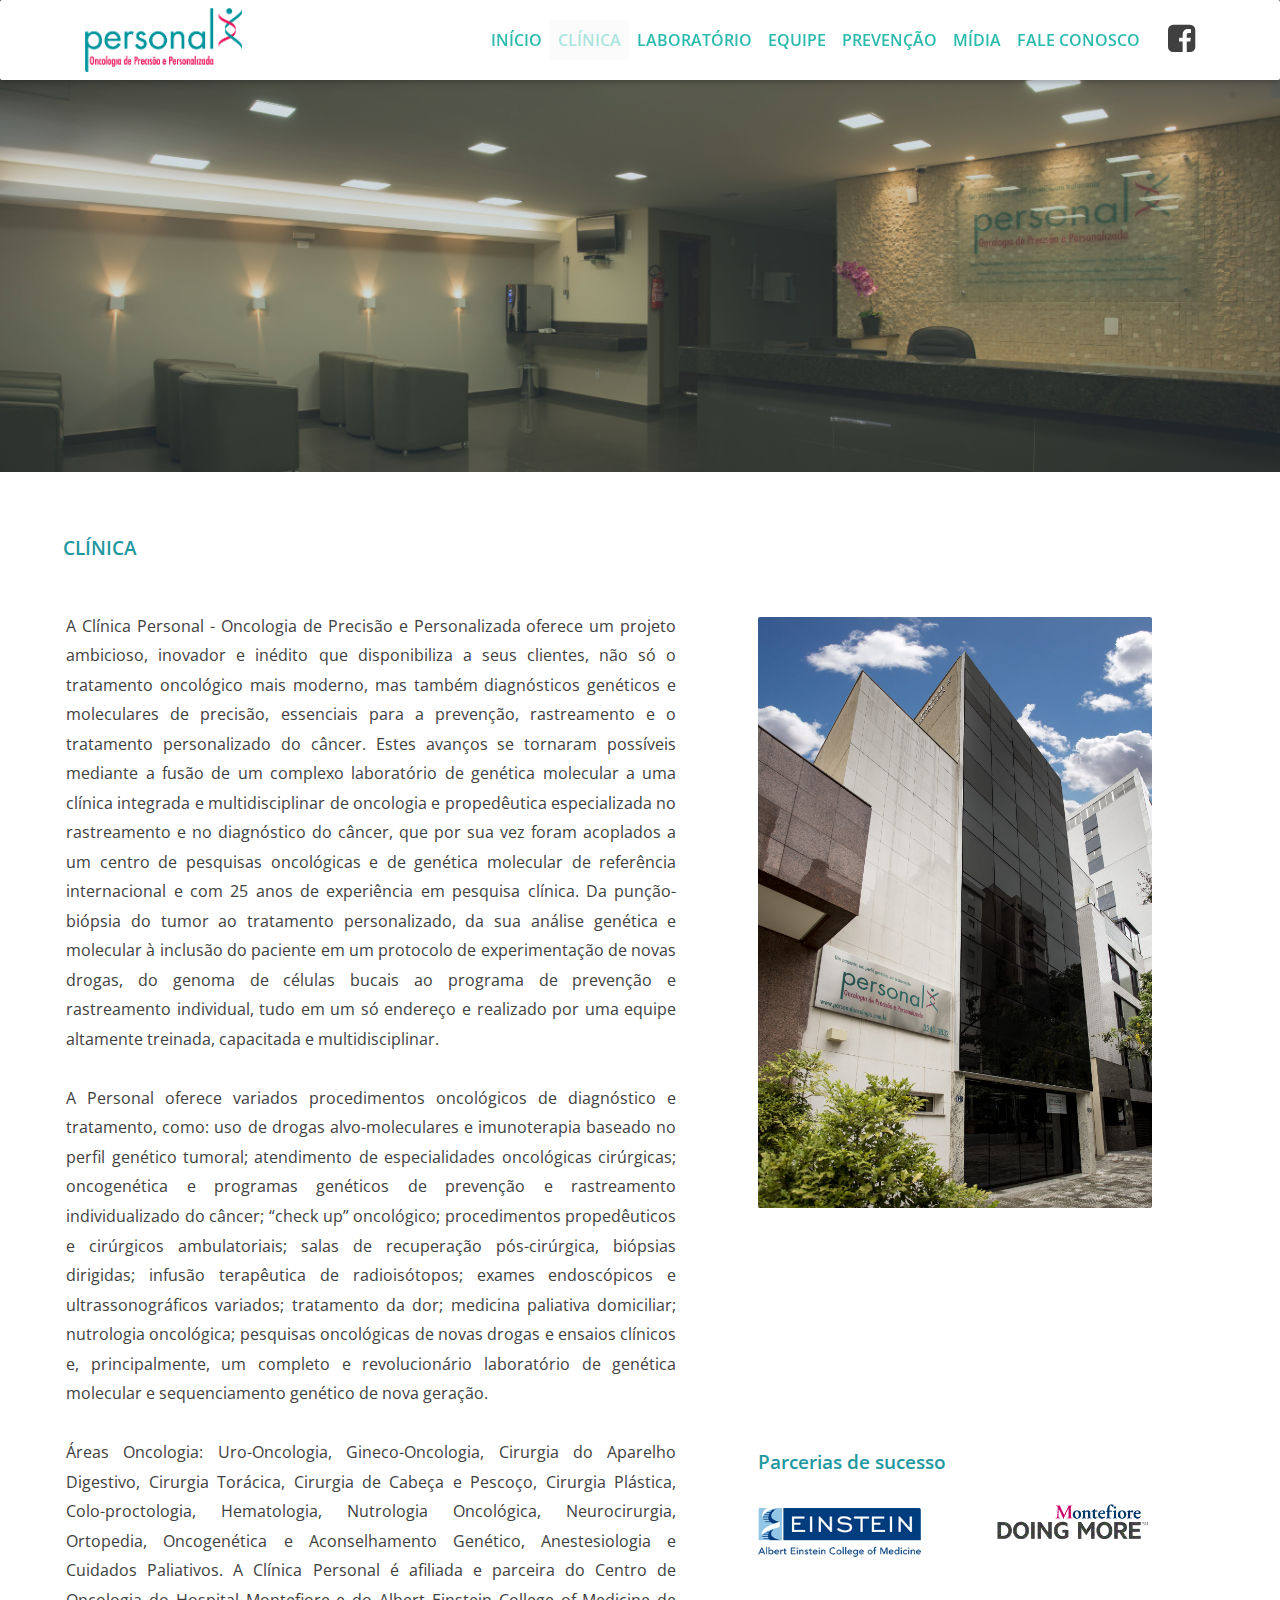
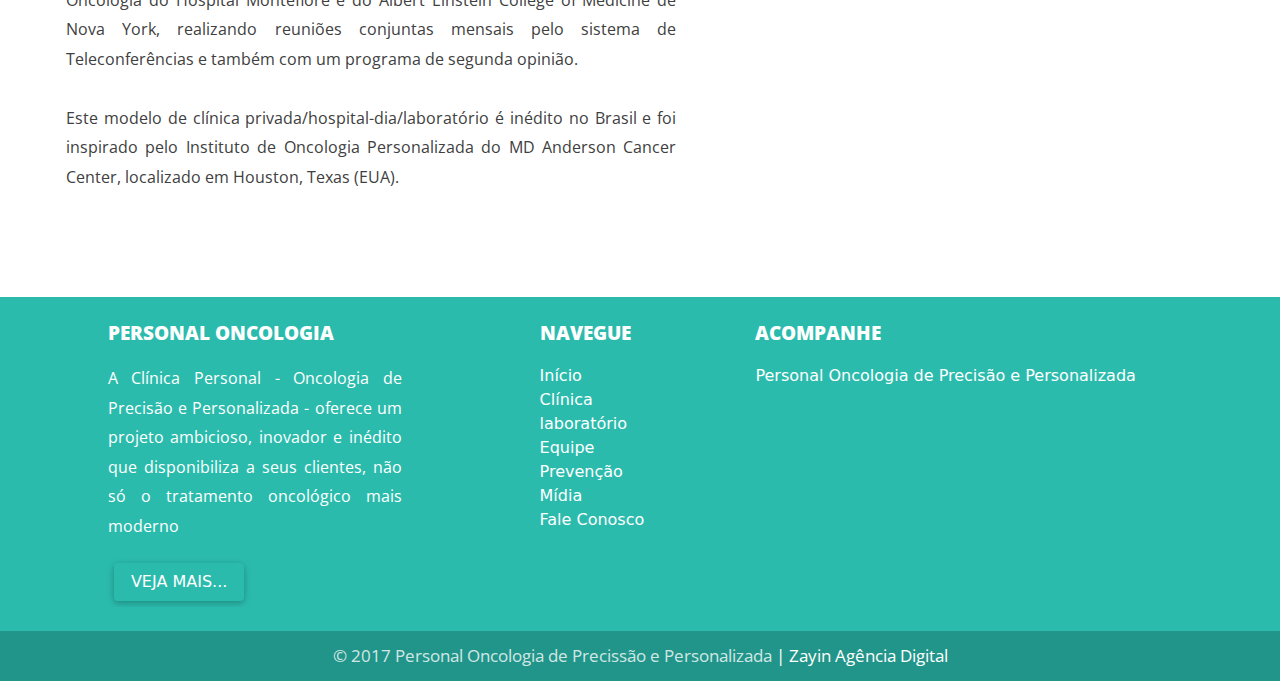
==== commit 0ff46c59: "Novo update no Design Responsivo" ====
--- a/aclinica.html
+++ b/aclinica.html
@@ -35,7 +35,7 @@
             
             <button class="ajs_10 no_961" type="button" data-toggle="collapse" data-target="#navbarNav1" aria-controls="navbarNav1" aria-expanded="false" aria-label="Toggle navigation">
                 <!--span class="navbar-toggler-icon"></span-->
-                <i class="fa fa-navicon nodesk ver_991" aria-hidden="true"></i>
+                Menu <i class="fa fa-navicon nodesk ver_991" aria-hidden="true"></i>
             </button>
          
 
--- a/css/style.css
+++ b/css/style.css
@@ -14,7 +14,7 @@
        }
 
         .navbar {
-            background-color: transparent;
+            background-color: #fff;
             color: #333;
 
         }
@@ -89,11 +89,11 @@
 .fa-facebook-square{ color: #333;}
 
 .titulo_gg{font-family: 'Open Sans', sans-serif; font-size: 2.365em; line-height: 2.945rem;}
-.titulo_g{font-family: 'Open Sans', sans-serif; font-size: 1.465em; font-weight: 600; line-height: 1.945rem;}
+.titulo_g{font-family: 'Open Sans', sans-serif; font-size: 1.188em;  /* font-size: 1.465em;*/ font-weight: 600; line-height: 1.945rem;}
 .titulo_f{font-family: 'Open Sans', sans-serif; font-size: 1.165em; font-weight: 600; line-height: 1.945rem;}
-.texto_01{font-family: 'Open Sans', sans-serif; font-size: 1.015em; line-height: 1.645rem;}
-.texto_02{font-family: 'Open Sans', sans-serif; font-size: 1.015em; line-height: 1.445rem;}
-.texto_03{font-family: 'Open Sans', sans-serif; font-size: 0.955em; line-height: 1.645rem;}
+.texto_01{font-family: 'Open Sans', sans-serif; font-size: 1.000em; /*font-size: 1.015em;*/ line-height: 1.845rem;}
+.texto_02{font-family: 'Open Sans', sans-serif; font-size: 1.000em; line-height: 1.845rem;}
+.texto_03{font-family: 'Open Sans', sans-serif; font-size: 1.000em; line-height: 1.845rem;}
 .texto_04{font-family: 'Open Sans', sans-serif; font-weight: 600; font-size: 1.015em; line-height: 1.645rem;}
 .texto_05{font-family: 'Open Sans', sans-serif; font-size: 0.969em; line-height: 1.645rem;}
 p{ font-family: 'Open Sans', sans-serif; font-size: 1.045em;}
@@ -104,8 +104,8 @@
 .bk_color_4{ background-color: #2BBBAD;}
 
 .cor_01{ color: #FFF;}
-.cor_02{ color: #2BBBAD;}
-.cor_03{ color: #9e9e9e;}
+.cor_02{ color: #1f98a0;}
+.cor_03{ color: #404041;}
 .cor_04{ color: #666666;}
 
 .form3{ margin: 0 0 0;}
--- a/css/midia.css
+++ b/css/midia.css
@@ -110,15 +110,21 @@
 
 
 @media screen and (min-width: 1889px) and (max-width: 2199px) {
-  .no_961{ display: none;} 
- .nodesk{ display: none}
- .no_1280{ display: none;} 
+   .no_961{ display: none;} 
+   .nodesk{ display: none}
+   .no_1280{ display: none;} 
+  
+  /*INDEX*/
+    .ajust_61{ margin: 2% 0 0;}
+    .ajs_20{ margin: 4% 0 0;} 
+
 
   /*A CLINICA*/
     .conteudo_1{ width: 100%; height: auto; 
     background-image: url(../img/7.jpg);
     background-size: 10768px 7350px;
     background-position: 25% -270px;
+    padding-bottom: 9%;
 
     
     -webkit-background-size: cover;
@@ -137,12 +143,69 @@
       background-image: url(../img/8.jpg);
       background-size: 10768px 7350px;
       background-position: 50% -470px;
-      
+      padding-bottom: 10%;      
+
+      -webkit-background-size: cover;
+      -moz-background-size: cover;
+      -o-background-size: cover;
+        background-size: cover;
+      } 
+
+/*PREVENCAO*/
+    .conteudo_9{ width: 100%; height: auto; 
+    background-image: url(../img/91.jpg);
+    background-size: 10768px 7350px;
+    background-position: 50% -20px;
+    padding-bottom: 10%;
+    
     -webkit-background-size: cover;
     -moz-background-size: cover;
     -o-background-size: cover;
       background-size: cover;
-    } 
+  }
+  
+  .ajust_35{ margin: 3% 1.5% 0;}
+
+      /*CORPO MEDICO*/   
+        .conteudo_7{ width: 100%; height: auto; 
+          background-image: url(../img/36.jpg);
+          background-size: 10768px 7350px;
+          background-position: 50% 0px;
+          padding-bottom: 5%;
+          
+          -webkit-background-size: cover;
+          -moz-background-size: cover;
+          -o-background-size: cover;
+            background-size: cover;
+        }   
+
+      /*NAMIDIA*/
+      .conteudo_15{ width: 100%; height: auto; 
+      background-image: url(../img/40.jpg);
+      background-size: 10768px 7350px;
+      background-position: 50% 0px;
+      padding-bottom: 9%;
+
+      -webkit-background-size: cover;
+      -moz-background-size: cover;
+      -o-background-size: cover;
+        background-size: cover;
+      } 
+
+      /*FALE CONOSCO*/
+        .conteudo_12{ width: 100%; height: auto; 
+          background-image: url(../img/90.jpg);
+          background-size: 10768px 7350px;
+          background-position: 50% -50px;
+          padding-bottom: 9%;
+          
+          -webkit-background-size: cover;
+          -moz-background-size: cover;
+          -o-background-size: cover;
+            background-size: cover;
+        }
+
+
 }
 
 
@@ -151,6 +214,8 @@
    .no_961{ display: none;}
   .nodesk{ display: none}
  .no_1280{ display: none;} 
+   /*INDEX*/
+  .ajs_20{ margin: 4% 0 0;} 
 
   /*A CLINICA*/
     .conteudo_1{ width: 100%; height: auto; 
@@ -188,7 +253,8 @@
    .no_961{ display: none;}
  .nodesk{ display: none}
  .no_1280{ display: none;} 
-
+  /*INDEX*/
+  .ajs_20{ margin: 5% 0 0;} 
   /*A CLINICA*/
     .conteudo_1{ width: 100%; height: auto; 
     background-image: url(../img/7.jpg);
@@ -226,7 +292,8 @@
  .no_961{ display: none;}
  .nodesk{ display: none}
  .no_1280{ display: none;} 
-
+  /*INDEX*/
+  .ajs_20{ margin: 5% 0 0;} 
   /*A CLINICA*/
     .conteudo_1{ width: 100%; height: auto; 
     background-image: url(../img/7.jpg);
@@ -263,7 +330,8 @@
    .no_961{ display: none;}
   .nodesk{ display: none}
   .no_1280{ display: none;} 
-
+  /*INDEX*/
+  .ajs_20{ margin: 5% 0 0;} 
   /*A CLINICA*/
     .conteudo_1{ width: 100%; height: auto; 
     background-image: url(../img/7.jpg);
@@ -288,7 +356,8 @@
   .no_961{ display: none;} 
  .nodesk{ display: none}
  .no_1280{ display: none;} 
-
+  /*INDEX*/
+  .ajs_20{ margin: 5% 0 0;} 
   /*A CLINICA*/
     .conteudo_1{ width: 100%; height: auto; 
     background-image: url(../img/7.jpg);
@@ -311,7 +380,8 @@
 @media screen and (min-width: 1371px) and (max-width: 1439px) {
  .nodesk{ display: none}
  .no_1280{ display: none;} 
-
+  /*INDEX*/
+  .ajs_20{ margin: 6% 0 0;} 
   /*A CLINICA*/
     .conteudo_1{ width: 100%; height: auto; 
     background-image: url(../img/7.jpg);
@@ -332,6 +402,8 @@
  .nodesk{ display: none}
  .no_1280{ display: none;} 
 
+  /*INDEX*/
+  .ajs_20{ margin: 6% 0 0;} 
   /*A CLINICA*/
     .conteudo_1{ width: 100%; height: auto; 
     background-image: url(../img/7.jpg);
@@ -351,15 +423,19 @@
 
 
 @media screen and (min-width: 1280px) and (max-width: 1300px) {
- .no_961{ display: none;}  
-.nodesk{ display: none}
-.no_1280{ display: none;}
+   .no_961{ display: none;}  
+   .nodesk{ display: none}
+   .no_1280{ display: none;}
+
+  /*INDEX*/
+  .ajs_20{ margin: 6% 0 0;} 
 
   /*A CLINICA*/
     .conteudo_1{ width: 100%; height: auto; 
     background-image: url(../img/7.jpg);
     background-size: 10768px 7350px;
-    background-position: 50% -120px;
+    background-position: 100% -120px;
+    padding-bottom: 5%;
 
     
     -webkit-background-size: cover;
@@ -368,11 +444,59 @@
       background-size: cover;
     }
 
+   /*LABORATORIO*/
+    .conteudo_3{ width: 100%; height: auto; 
+      background-image: url(../img/8.jpg);
+      background-size: 10768px 7350px;
+      background-position: 100% -250px;
+      padding-bottom: 7%;
+
+     -webkit-background-size: cover;
+     -moz-background-size: cover;
+     -o-background-size: cover;
+      background-size: cover;
+    } 
 
    .ajust_21{ margin: 20% 6% 0;}
 
-  /*CORPO MEDICO*/
+    /*CORPO MEDICO*/   
+    .conteudo_7{ width: 100%; height: auto; 
+      background-image: url(../img/36.jpg);
+      background-size: 10768px 7350px;
+      background-position: 100% 0px;
+    
+      
+      -webkit-background-size: cover;
+      -moz-background-size: cover;
+      -o-background-size: cover;
+        background-size: cover;
+    }  
         .ajs_08{ margin: 2.5% 0 0;}   
+      /*PREVENCAO*/
+          .conteudo_9{ width: 100%; height: auto; 
+          background-image: url(../img/91.jpg);
+          background-size: 10768px 7350px;
+          background-position: 100% 20px;
+          padding-bottom: 7%;
+          
+          -webkit-background-size: cover;
+          -moz-background-size: cover;
+          -o-background-size: cover;
+            background-size: cover;
+        }
+
+      /*FALE CONOSCO*/
+        .conteudo_12{ width: 100%; height: auto; 
+          background-image: url(../img/90.jpg);
+          background-size: 10768px 7350px;
+          background-position: 50% 40px;
+          padding-bottom: 5%;
+
+          -webkit-background-size: cover;
+          -moz-background-size: cover;
+          -o-background-size: cover;
+            background-size: cover;
+        }
 
 
 }
@@ -380,12 +504,14 @@
 
 @media screen and (min-width: 1200px) and (max-width: 1279px) {
  .no_1280{display: none;}
-
+  /*INDEX*/
+  .ajs_20{ margin: 6% 0 0;} 
    /*A CLINICA*/
     .conteudo_1{ width: 100%; height: auto; 
     background-image: url(../img/7.jpg);
     background-size: 10768px 7350px;
-    background-position: 25% -160px;
+    background-position: 100% -120px;
+    padding-bottom: 5%;
 
     
     -webkit-background-size: cover;
@@ -398,24 +524,78 @@
     .ajust_21{ margin: 18% 3% 0;} 
 
 
- .conteudo_3{ width: 100%; height: auto; 
-    background-image: url(../img/8.jpg);
-    background-size: 10768px 7350px;
-    background-position: 50% -290px;
-    
+   /*LABORATORIO*/
+    .conteudo_3{ width: 100%; height: auto; 
+      background-image: url(../img/8.jpg);
+      background-size: 10768px 7350px;
+      background-position: 100% -250px;
+      padding-bottom: 7%;
+
      -webkit-background-size: cover;
      -moz-background-size: cover;
      -o-background-size: cover;
       background-size: cover;
- }
+    } 
+
   /*CORPO MEDICO*/
+     .conteudo_7{ width: 100%; height: auto; 
+      background-image: url(../img/36.jpg);
+      background-size: 10768px 7350px;
+      background-position: 100% 20px;
+    
+      
+      -webkit-background-size: cover;
+      -moz-background-size: cover;
+      -o-background-size: cover;
+        background-size: cover;
+    } 
+ 
         .ajs_08{ margin: 2.5% 0 0;}    
-    
+
+        /*PREVENCAO*/
+          .conteudo_9{ width: 100%; height: auto; 
+          background-image: url(../img/91.jpg);
+          background-size: 10768px 7350px;
+          background-position: 100% 20px;
+          padding-bottom: 7%;
+          
+          -webkit-background-size: cover;
+          -moz-background-size: cover;
+          -o-background-size: cover;
+            background-size: cover;
+        }  
+      /*NAMIDIA*/
+      .conteudo_15{ width: 100%; height: auto; 
+      background-image: url(../img/40.jpg);
+      background-size: 10768px 7350px;
+      background-position: 50% 0px;
+      
+      
+      -webkit-background-size: cover;
+      -moz-background-size: cover;
+      -o-background-size: cover;
+        background-size: cover;
+      }   
+        /*FALE CONOSCO*/
+        .conteudo_12{ width: 100%; height: auto; 
+          background-image: url(../img/90.jpg);
+          background-size: 10768px 7350px;
+          background-position: 100% -40px;
+          padding-bottom: 5%;
+
+          -webkit-background-size: cover;
+          -moz-background-size: cover;
+          -o-background-size: cover;
+            background-size: cover;
+        }            
+
 }
 
 
 
 @media screen and (min-width: 1025px) and (max-width: 1199px) {
+   /*INDEX*/
+  .ajs_20{ margin: 0 0 0;} 
   /*GERAL*/
    .no_961{ display: none;}
    .ver_1024{ display: block;} 
@@ -488,6 +668,7 @@
    .ajust_07{ margin: 0 15% 0;}
    .ajs_19{ width: 40%; margin: 0 30% 0;}
   /*INDEX*/
+  .ajs_20{ margin: 0 0 0;} 
   .ajs_13{ margin: 6.7% 0 0;}
 
       .carousel-caption_01 {
@@ -550,6 +731,7 @@
    .corrige_01{ text-align: left;} 
    .ajs_19{ width: 40%; margin: 0 30% 0;}
   /*INDEX*/
+   .ajs_20{ margin: 0 0 0;} 
    .ajs_13{ margin: 6.7% 0 0;}
 
       .carousel-caption_01 {
@@ -614,13 +796,16 @@
     .no_facebook{ display: none;}
     .navbar{ background-color: #FFF;}
     .cont_lg{ width: 20%;} 
+    .ver_facebook{ display: none;}
     .no_961{ display:block;}
     .grid_2{ width: 40%; margin: 0 0 0;}
-    .ajust_07{ margin: 10% 0 0;}
+    .ajust_07{ margin: 3% 0 0;}
     .ajs_10{ float: right; margin-top: -6%;}
     .ajs_13{ margin: 9% 0 0;}
-    footer{ padding: 0.4%;}
+   .ajs_18{ margin: 0 35% 0; text-align: center;}
+    footer{ padding: 0 ;}
  /*INDEX*/
+      .ajs_20{ margin: 0 0 0;}
        .icone_03{ padding: 1.5%;}
     /*A CLINICA*/
         .conteudo_1{ width: 100%; height: auto; 
@@ -667,13 +852,16 @@
     .no_facebook{ display: none;}
     .navbar{ background-color: #FFF;}
     .cont_lg{ width: 16%;} 
+    .ver_facebook{ display: none;}
     .no_961{ display:block;}
     .grid_2{ width: 40%; margin: 0 0 0;}
-    .ajust_07{ margin: 10% 0 0;}
-    .ajs_10{ float: right; margin-top: -6%;}
+    .ajust_07{ margin: 3% 0 0;}
+    .ajs_10{ float: right; margin-top: -4.5%;}
     .ajs_13{ margin: 9% 0 0;}
-    footer{ padding: 0.4%;}
+    .ajs_18{ margin: 0 35% 0; text-align: center;}
+    footer{ padding: 0 ;}
  /*INDEX*/
+      .ajs_20{ margin: -1% 0 0;}
        .icone_03{ padding: 1.5%; font-size: 0.955em;}
       /*A CLINICA*/
         .conteudo_1{ width: 100%; height: auto; 
@@ -723,12 +911,14 @@
     .cont_lg{ width: 16%;} 
     .no_961{ display:block;}
     .grid_2{ width: 40%; margin: 0 0 0;}
-    .ajust_07{ margin: 10% 0 0;}
-    .ajs_10{ float: right; margin-top: -6%;}
+    .ajust_07{ margin: 3% 0 0;}
+    .ajs_10{ float: right; margin-top: -5%;}
     .ajs_13{ margin: 9% 0 0;}
-    footer{ padding: 0.4%;}
+   .ajs_18{ margin: 0 35% 0; text-align: center;}
+    footer{ padding: 0 ;}
    /*INDEX*/
        .icone_03{ padding: 1.5%; font-size: 0.955em;}
+       .ajs_20{ margin: -1% 0 0;}
     /*A CLINICA*/
         .conteudo_1{ width: 100%; height: auto; 
           background-image: url(../img/7.jpg);
@@ -793,11 +983,12 @@
     .cont_lg{ width: 20%;} 
     .no_961{ display:block;}
     .grid_2{ width: 40%; margin: 0 0 0;}
-    .ajust_07{ margin: 10% 0 0;}
+    .ajust_07{ margin: 3% 0 0;}
     .ajs_10{ float: right; margin-top: -6%;}
-    .ajs_13{ margin: 9% 0 0;}
-    footer{ padding: 0.4%;}
+   .ajs_18{ margin: 0 35% 0; text-align: center;}
+    footer{ padding: 0 ;}
  /*INDEX*/
+       .ajs_20{ margin: 0 0 0;}
        .icone_03{ padding: 1.5%; font-size: 0.955em;}
   /*A CLINICA*/
         .conteudo_1{ width: 100%; height: auto; 
@@ -864,12 +1055,13 @@
     .cont_lg{ width: 18%;} 
     .no_961{ display:block;}
     .grid_2{ width: 40%; margin: 0 0 0;}
-    .ajust_07{ margin: 10% 0 0;}
+    .ajust_07{ margin: 3% 0 0;}
     .ajs_10{ float: right; margin-top: -6%;}
     .ajs_13{ margin: 9% 0 0;}
-    .ajs_18{ padding: 13%;}
-    footer{ padding: 0.4%;}
+   .ajs_18{ margin: 0 35% 0; text-align: center;}
+    footer{ padding: 0 ;}
   /*INDEX*/
+      .ajs_20{ margin: 0 0 0;} 
        .icone_03{ padding: 1.5%; font-size: 0.955em;} 
        .ajust_67{ width: 30%; margin: 0 2% 0;} 
    /*A CLINICA*/
@@ -938,12 +1130,13 @@
     .cont_lg{ width: 20%;} 
     .no_961{ display:block;}
     .grid_2{ width: 40%; margin: 0 0 0;}
-    .ajust_07{ margin: 10% 0 0;}
+    .ajust_07{ margin: 3% 0 0;}
     .ajs_10{ float: right; margin-top: -6%;}
     .ajs_13{ margin: 9% 0 0;}
-    .ajs_18{ padding: 13%;}
-    footer{ padding: 0.4%;}
+   .ajs_18{ margin: 0 35% 0; text-align: center;}
+    footer{ padding: 0 ;}
  /*INDEX*/
+      .ajs_20{ margin: -0.8% 0 0;}
        .icone_03{ padding: 1.5%; font-size: 0.955em;} 
        .ajust_67{ width: 30%; margin: 0 2% 0;}
   /*A CLINICA*/
@@ -1013,13 +1206,16 @@
     .cont_lg{ width: 20%;} 
     .no_961{ display:block;}
     .grid_2{ width: 40%; margin: 0 0 0;}
-    .ajust_07{ margin: 10% 0 0;}
+    .ajust_07{ margin: 3% 0 0;}
     .ajs_10{ float: right; margin-top: -6%;}
     .ajs_13{ margin: 9% 0 0;}
-    .ajs_18{ margin: 0 3% 0;}
+    .ajs_18{ margin: 0 42% 0; text-align: center;}
     .texto_03{ font-size: 1.098em;}
     .ver_facebook{ display: none;}
+   .ajs_18{ margin: 0 35% 0; text-align: center;}
+    footer{ padding: 0 ;}
  /*INDEX*/
+      .ajs_20{ margin: 0.8% 0 0;}     
        .icone_03{ padding: 1.5%; font-size: 0.855em;}  
       .ajust_67{ width: 30%; margin: 0 2% 0;}   
   /*A CLINICA*/
@@ -1134,12 +1330,15 @@
     .cont_lg{ width: 20%;} 
     .no_961{ display:block;}
     .grid_2{ width: 40%; margin: 0 0 0;}
-    .ajust_07{ margin: 10% 0 0;}
+    .ajust_07{ margin: 3% 0 0;}
     .ajs_10{ float: right; margin-top: -5%;}
     .ajs_18{ margin: 0 3% 0;}
     .texto_03{ font-size: 1.098em;}
     .ver_facebook{ display: none;}
+   .ajs_18{ margin: 0 35% 0; text-align: center;}
+    footer{ padding: 0 ;}    
   /*INDEX*/
+    .ajs_20{ margin: 1% 0 0;} 
     .icone_03{ padding: 1.5%; font-size: 0.855em;}  
     .ajust_67{ width: 30%; margin: 0 2% 0;}
   /*A CLINICA*/
@@ -1255,11 +1454,14 @@
     .cont_lg{ width: 20%;} 
     .no_961{ display:block;}
     .grid_2{ width: 40%; margin: 0 0 0;}
-    .ajust_07{ margin: 10% 0 0;}
+    .ajust_07{ margin: 3% 0 0;}
     .ajs_10{ float: right; margin-top: -6%;}
     .ajs_18{ margin: 0 3% 0;}
     .ver_facebook{ display: none;}
+       .ajs_18{ margin: 0 35% 0; text-align: center;}
+    footer{ padding: 0 ;}
  /*INDEX*/
+        .ajs_20{ margin: 1% 0 0;}
         .ajs_15{ padding: 3%;}
         .ajust_64{ text-align: center;}
         .icone_03{ width: 100%; padding: 3%;}
@@ -1382,10 +1584,12 @@
     .cont_lg{ width: 20%;} 
     .no_961{ display:block;}
     .grid_2{ width: 40%; margin: 0 0 0;}
-    .ajust_07{ margin: 10% 0 0;}
+    .ajust_07{ margin: 3% 0 0;}
     .ajs_10{ float: right; margin-top: -6%;}
-    .ajs_18{ margin: 0 3% 0;}
+   .ajs_18{ margin: 0 35% 0; text-align: center;}
+    footer{ padding: 0 ;}
 /*INDEX*/
+        .ajs_20{ margin: 1% 0 0;}
         .ajs_15{ padding: 3%;}
         .ajust_64{ text-align: center;}
         .icone_03{ width: 100%; padding: 3%;} 
@@ -1418,7 +1622,7 @@
         .conteudo_3{ width: 100%; height: auto; 
             background-image: url(../img/8.jpg);
             background-size: 10768px 7350px;
-            background-position: 25% -90px;
+            background-position: 100% -90px;
             
             -webkit-background-size: cover;
             -moz-background-size: cover;
@@ -1506,8 +1710,8 @@
     .cont_lg{ width: 20%;} 
     .no_961{ display:block;}
     .grid_2{ width: 40%; margin: 0 0 0;}
-    .ajust_07{ margin: 10% 0 0;}
-    .ajs_10{ float: right; margin-top: -5%;}
+    .ajust_07{ margin: 3% 0 0;}
+    .ajs_10{ float: right; margin-top: -6%;}
     .ajs_18{ margin: 0 3% 0;}
     .ver_facebook{ display: none;}
     .texto_03{ font-size: 0.964em;}
@@ -1544,7 +1748,7 @@
         .conteudo_3{ width: 100%; height: auto; 
             background-image: url(../img/8.jpg);
             background-size: 10768px 7350px;
-            background-position: 25% -90px;
+            background-position: 100% -80px;
             
             -webkit-background-size: cover;
             -moz-background-size: cover;
@@ -1649,11 +1853,12 @@
     .cont_lg{ width: 25%;} 
     .no_961{ display:block;}
     .grid_2{ width: 40%; margin: 0 0 0;}
-    .ajust_07{ margin: 10% 0 0;}
+    .ajust_07{ margin: 3% 0 0;}
     .ajs_10{ float: right; margin-top: -7%;}
     .ajs_18{ margin: 0 3% 0;}
     .ver_facebook{ display: none;}
 /*INDEX*/
+        .ajs_20{ margin: 4% 0 0;}
         .ajs_15{ padding: 3%;}
         .ajust_64{ text-align: center;}
         .icone_03{ width: 100%; padding: 3%;}
@@ -1683,9 +1888,10 @@
 
       /*LABORATÃ“RIO*/
         .conteudo_3{ width: 100%; height: auto; 
-            background-image: url(../img/8.jpg);
-            background-size: 10768px 7350px;
-            background-position: 25% 0px;
+            background-image: url(../img/laboratorio.jpg);
+            background-size: 960px 1300px;
+            background-position: 100% -130px;
+            padding-bottom: 30%;
             
             -webkit-background-size: cover;
             -moz-background-size: cover;
@@ -1795,10 +2001,12 @@
     .cont_lg{ width: 28%;} 
     .no_961{ display:block;}
     .grid_2{ width: 40%; margin: 0 0 0;}
-    .ajust_07{ margin: 10% 0 0;}
+    .ajust_07{ margin: 3% 0 0;}
     .ajs_10{ float: right; margin-top: -8%;}
-    .ajs_18{ margin: 0 3% 0;}
+   .ajs_18{ margin: 0 35% 0; text-align: center;}
+    footer{ padding: 0 ;}
        /*INDEX*/
+        .ajs_20{ margin: 5% 0 0;}
         .ajs_15{ padding: 3%;}
         .ajust_64{ text-align: center;}
         .icone_03{ width: 100%; padding: 3%;}
@@ -1828,9 +2036,10 @@
 
       /*LABORATÃ“RIO*/
         .conteudo_3{ width: 100%; height: auto; 
-            background-image: url(../img/8.jpg);
-            background-size: 10768px 7350px;
-            background-position: 25% 0px;
+            background-image: url(../img/laboratorio.jpg);
+            background-size: 960px 1300px;
+            background-position: 100% -60px;
+            padding-bottom: 30%;
             
             -webkit-background-size: cover;
             -moz-background-size: cover;
@@ -1948,10 +2157,12 @@
     .cont_lg{ width: 30%;} 
     .no_961{ display:block;}
     .grid_2{ width: 40%; margin: 0 0 0;}
-    .ajust_07{ margin: 10% 0 0;}
+    .ajust_07{ margin: 3% 0 0;}
     .ajs_10{ float: right; margin-top: -10%;}
-    .ajs_18{ margin: 0 3% 0;}
+   .ajs_18{ margin: 0 35% 0; text-align: center;}
+    footer{ padding: 0 ;}
   /*A CLINICA*/
+        .ajs_20{ margin: 5% 0 0;}
         .ajust_02{ width: 98%;}
         .ajust_05{ width: 100%; margin: 0 0 0;} 
         .ajust_06{ margin: 4% 0 0;}
@@ -1975,9 +2186,10 @@
 
       /*LABORATÃ“RIO*/
         .conteudo_3{ width: 100%; height: auto; 
-            background-image: url(../img/8.jpg);
-            background-size: 10768px 7350px;
-            background-position: 25% 0px;
+            background-image: url(../img/laboratorio.jpg);
+            background-size: 960px 1300px;
+            background-position: 100% -60px;
+            padding-bottom: 30%;
             
             -webkit-background-size: cover;
             -moz-background-size: cover;
@@ -2089,9 +2301,10 @@
     .cont_lg{ width: 32%;} 
     .no_961{ display:block;}
     .grid_2{ width: 40%; margin: 0 0 0;}
-    .ajust_07{ margin: 10% 0 0;}
+    .ajust_07{ margin: 3% 0 0;}
     .ajs_10{ float: right; margin-top: -10%;}
-    .ajs_18{ margin: 0 3% 0;}
+   .ajs_18{ margin: 0 35% 0; text-align: center;}
+    footer{ padding: 0 ;}
       /*INDEX*/
         .ajs_15{ padding: 3%;}
         .ajust_64{ text-align: center;}
@@ -2122,9 +2335,10 @@
 
       /*LABORATÃ“RIO*/
         .conteudo_3{ width: 100%; height: auto; 
-            background-image: url(../img/8.jpg);
-            background-size: 10768px 7350px;
-            background-position: 25% 0px;
+            background-image: url(../img/laboratorio.jpg);
+            background-size: 960px 1300px;
+            background-position: 100% -60px;
+            padding-bottom: 30%;
             
             -webkit-background-size: cover;
             -moz-background-size: cover;
@@ -2238,9 +2452,10 @@
     .cont_lg{ width: 35%;} 
     .no_961{ display:block;}
     .grid_2{ width: 40%; margin: 0 0 0;}
-    .ajust_07{ margin: 10% 0 0;}
+    .ajust_07{ margin: 3% 0 0;}
     .ajs_10{ float: right; margin-top: -12%;}
-    .ajs_18{ margin: 0 3% 0;}
+   .ajs_18{ margin: 0 35% 0; text-align: center;}
+    footer{ padding: 0 ;}
   /*INDEX*/
         .ajs_15{ padding: 3%;}
         .ajust_64{ text-align: center;}
@@ -2271,9 +2486,10 @@
 
       /*LABORATÃ“RIO*/
         .conteudo_3{ width: 100%; height: auto; 
-            background-image: url(../img/8.jpg);
-            background-size: 10768px 7350px;
-            background-position: 25% 0px;
+            background-image: url(../img/laboratorio.jpg);
+            background-size: 960px 1300px;
+            background-position: 100% -60px;
+            padding-bottom: 30%;
             
             -webkit-background-size: cover;
             -moz-background-size: cover;
@@ -2384,16 +2600,17 @@
     .cont_lg{ width: 35%;} 
     .no_961{ display:block;}
     .grid_2{ width: 40%; margin: 0 0 0;}
-    .ajust_07{ margin: 10% 0 0;}
+    .ajust_07{ margin: 3% 0 0;}
     .ajs_10{ float: right; margin-top: -11%;}
     .ajs_13{ margin: 17% 0 0;}
-    .ajs_18{ margin: 0 3% 0;}
-
+   .ajs_18{ margin: 0 35% 0; text-align: center;}
+    footer{ padding: 0 ;}
 
     .content{ position: relative; width: 100%; float: left;}
 
     .content img{ width: 100%;}
      /*INDEX*/
+     .ajs_20{ margin: 0 0 0;}
         .ajs_15{ padding: 3%;}
         .ajust_64{ text-align: center;}
         .icone_03{ width: 100%; padding: 3%;}
@@ -2451,9 +2668,10 @@
 
       /*LABORATÃ“RIO*/
         .conteudo_3{ width: 100%; height: auto; 
-            background-image: url(../img/8.jpg);
-            background-size: 10768px 7350px;
-            background-position: 25% 0px;
+            background-image: url(../img/laboratorio.jpg);
+            background-size: 960px 1300px;
+            background-position: 100% -60px;
+            padding-bottom: 20%;
             
             -webkit-background-size: cover;
             -moz-background-size: cover;
@@ -2563,10 +2781,12 @@
     .cont_lg{ width: 35%;} 
     .no_961{ display:block;}
     .grid_2{ width: 40%; margin: 0 0 0;}
-    .ajust_07{ margin: 10% 0 0;}
+    .ajust_07{ margin: 3% 0 0;}
     .ajs_10{ float: right; margin-top: -12%;}
-    .ajs_18{ margin: 0 3% 0;}
+   .ajs_18{ margin: 0 35% 0; text-align: center;}
+    footer{ padding: 0 ;}
     /*INDEX*/
+        .ajs_20{ margin: 0 0 0;}
         .ajs_15{ padding: 3%;}
         .ajust_64{ text-align: center;}
         .icone_03{ width: 100%; padding: 3%;}
@@ -2595,9 +2815,10 @@
 
       /*LABORATÃ“RIO*/
         .conteudo_3{ width: 100%; height: auto; 
-            background-image: url(../img/8.jpg);
-            background-size: 10768px 7350px;
-            background-position: 25% 0px;
+            background-image: url(../img/laboratorio.jpg);
+            background-size: 960px 1300px;
+            background-position: 100% -60px;
+            padding-bottom: 20%;
             
             -webkit-background-size: cover;
             -moz-background-size: cover;
@@ -2681,6 +2902,9 @@
       .ajust_47{ width: 100%; margin: 0 0 0;}
       .ajust_48{ width: 100%; margin: 0 0 0;}
 
+      .ajust_57{ text-align: justify;}
+      .ajust_58{ width: 100%; margin: 10% 0 0;}
+      .ajust_59{ width: 100%; margin: 10% 0 0;}
 
       /*FALE CONOSCO*/
         .conteudo_12{ width: 100%; height: auto; 
@@ -2707,11 +2931,13 @@
     .cont_lg{ width: 35%;} 
     .no_961{ display:block;}
     .grid_2{ width: 40%; margin: 0 0 0;}
-    .ajust_07{ margin: 10% 0 0;}
+    .ajust_07{ margin: 3% 0 0;}
     .ajs_10{ float: right; margin-top: -11%;}
-    .ajs_18{ margin: 0 3% 0;}
+   .ajs_18{ margin: 0 35% 0; text-align: center;}
+    footer{ padding: 0 ;}
   
   /*INDEX*/
+        .ajs_20{ margin: 0 0 0;}
         .ajs_15{ padding: 3%;}
         .ajust_64{ text-align: center;}
         .ajust_67{ margin: 0 0 0;}
@@ -2742,9 +2968,10 @@
 
       /*LABORATÃ“RIO*/
         .conteudo_3{ width: 100%; height: auto; 
-            background-image: url(../img/8.jpg);
-            background-size: 10768px 7350px;
-            background-position: 25% 0px;
+            background-image: url(../img/laboratorio.jpg);
+            background-size: 960px 1300px;
+            background-position: 100% -30px;
+            padding-bottom: 20%;
             
             -webkit-background-size: cover;
             -moz-background-size: cover;
@@ -2814,9 +3041,9 @@
 
 /*NAMIDIA*/
       .conteudo_15{ width: 100%; height: auto; 
-      background-image: url(../img/44.jpg);
+      background-image: url(../img/40.jpg);
       background-size: 10768px 7350px;
-      background-position: 50% 0px;
+      background-position: 0 0px;
       
       -webkit-background-size: cover;
       -moz-background-size: cover;
@@ -2824,10 +3051,15 @@
         background-size: cover;
       }   
       
-      .ajust_44{ margin: 4% 0 0;}
+      .ajust_44{ margin: 5% 0 0; padding-bottom: 4%; text-align: center;}
       .ajust_46{ width: 100%;}
       .ajust_47{ width: 100%; margin: 0 0 0;}
       .ajust_48{ width: 100%; margin: 0 0 0;}
+      .ajust_57{ text-align: justify;}
+      .ajust_58{ width: 100%; margin: 10% 0 0;}
+      .ajust_59{ width: 100%; margin: 10% 0 0;}
+
+
 
 
       /*FALE CONOSCO*/
